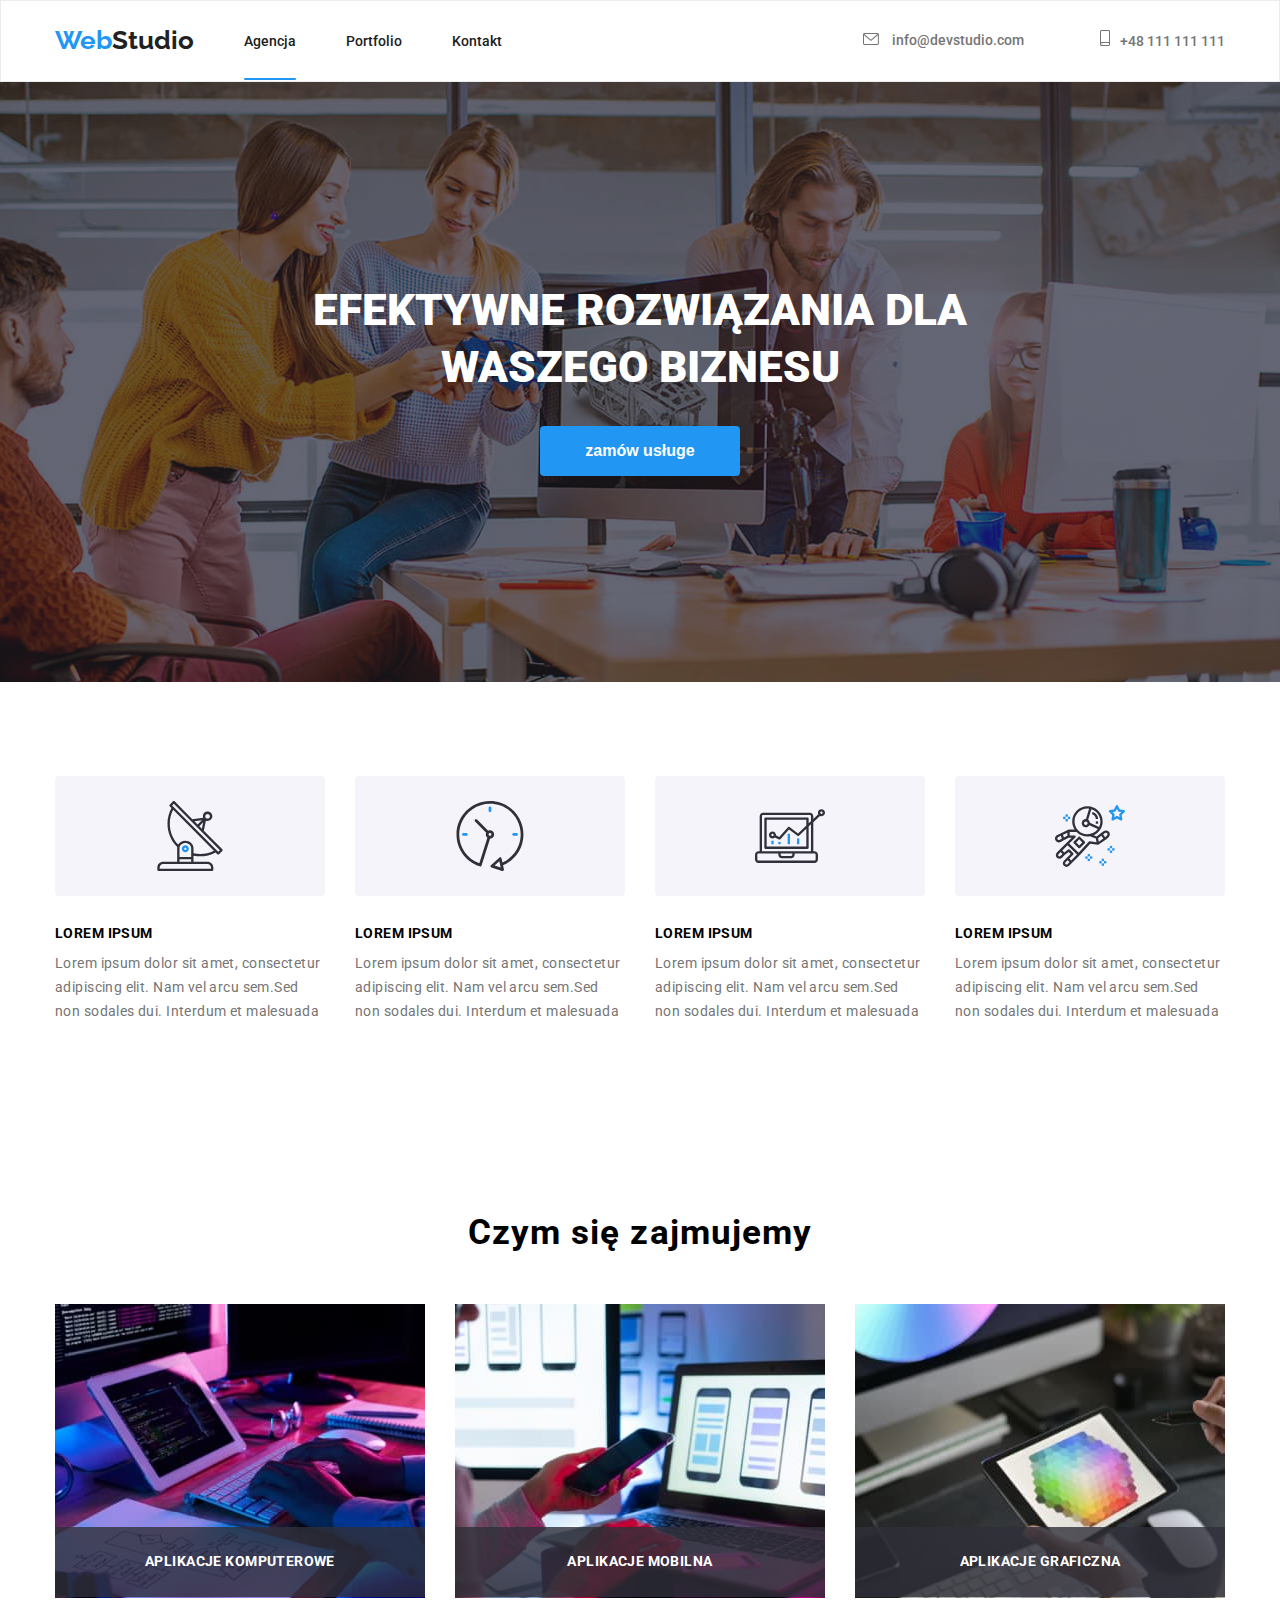
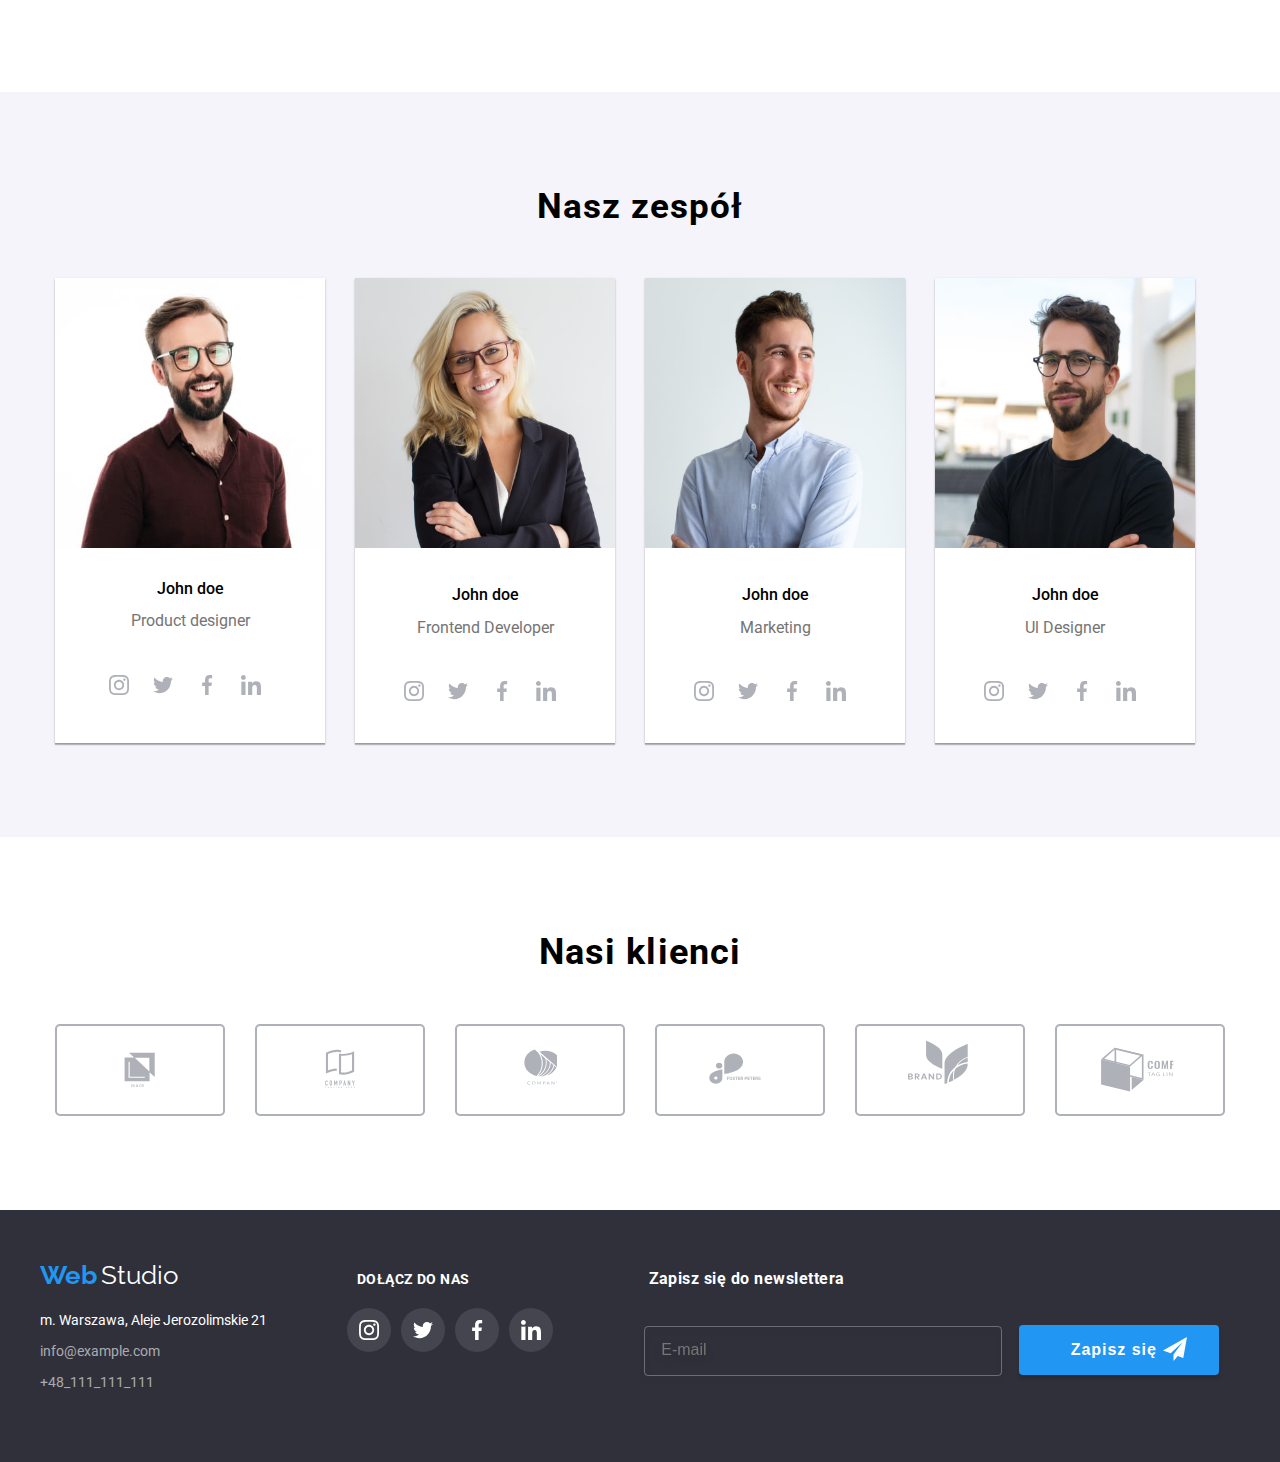
==== index.html @ 1786dcf6 "Add files via upload" ====
<!DOCTYPE html>
<html lang="pl">
  <head>
    <meta charset="UTF-8" />
    <meta http-equiv="X-UA-Compatible" content="IE=edge" />
    <meta name="viewport" content="width=device-width, initial-scale=1.0" />
    <title><goit-markup-hw-07></title>
    <link href="./css/main.min.css" rel="stylesheet" />
    <link rel="preconnect" href="https://fonts.googleapis.com" />
    <link rel="preconnect" href="https://fonts.gstatic.com" crossorigin />
    <link
      href="https://fonts.googleapis.com/css2?family=Raleway:wght@700&family=Roboto:wght@400;500;700;900&display=swap"
      rel="stylesheet"
    />
  </head>
  <body>
    <header class="header">
      <div class=" header__container header__menu">
        <a href="index.html"
          ><span class="header__titel header__higlight">Web</span
          ><span class="header__titel">Studio</span></a
        >

        <nav>
          <ul class="header__nav">
            <li class="header__list-item">
              <a href="#">
                <b class="header__text-nav header__active"> Agencja</b>
              </a>
            </li>
            <li class="header__list-item">
              <a href="portfolio.html"
                ><span>
                  <b class="header__text-nav">Portfolio</b>
                </span></a
              >
            </li>
            <li class="header__list-item">
              <a href="#">
                <b class="header__text-nav">Kontakt</b>
              </a>
            </li>
          </ul>
        </nav>
        <ul class="header__nav">
          <li class="header__nav-mobile header__titel-mobile">
            <a class="header__titel-mobile" href="malito:info@devstudio.com"></a>
              <svg class="header__item-evelope">
                <use href="./images/icon.svg#icon-koperta"></use></svg>
              info@devstudio.com
            </a>
          </li>
          <li class="header__nav-mobile">
            <a class="header__titel-mobile" href="TEL:+48 111-111-111"
              >  <svg class="header__item-smartphone">
                <use href="./images/icon.svg#icon-smartfon"></use>
              </svg>+48 111 111 111
            </a>
          </li>
        </ul>
      </div>
    </header>
    <main>
      <section class="PAGE PAGE__button PAGE__picture-H1">
        <h1>EFEKTYWNE ROZWIĄZANIA DLA WASZEGO BIZNESU</h1>
        <button class="PAGE__button-BTN PAGE__button-front" type="button" data-modal-open >
          zamów usługe </button>
      </section>
      <section class="items">
        <ul class="items__main ">
          <li class="items__item ">
            <div class="items__svg">
              <svg class="items__svg-icon">>
                <use href="./images/icon.svg#icon-antenna"></use>
              </svg>
            </div>
            <h2 class="items__title ">LOREM IPSUM</h2>
            <p class="items__title-text ">
              Lorem ipsum dolor sit amet, consectetur adipiscing elit. Nam vel
              arcu sem.Sed non sodales dui. Interdum et malesuada
            </p>
          </li>
          <li class="items__item">
            <div class="items__svg">
              <svg class="items__svg-icon">
                <use href="./images/icon.svg#icon-zegar"></use>
              </svg>
            </div>
            <h2 class="items__title">LOREM IPSUM</h2>
            <p class="items__title-text">
              Lorem ipsum dolor sit amet, consectetur adipiscing elit. Nam vel
              arcu sem.Sed non sodales dui. Interdum et malesuada
            </p>
          </li>
          <li class="items__item">
            <div class="items__svg">
              <svg class="items__svg-icon">
                <use href="./images/icon.svg#icon-Komputer"></use>
              </svg>
            </div>
            <h2 class="items__title">LOREM IPSUM</h2>
            <p class="items__title-text">
              Lorem ipsum dolor sit amet, consectetur adipiscing elit. Nam vel
              arcu sem.Sed non sodales dui. Interdum et malesuada
            </p>
          </li>
          <li class="items__item">
            <div class="items__svg">
              <svg class="items__svg-icon">
                <use href="./images/icon.svg#icon-astronauta"></use>
              </svg>
            </div>
            <h2 class="items__title">LOREM IPSUM</h2>
            <p class="items__title-text">
              Lorem ipsum dolor sit amet, consectetur adipiscing elit. Nam vel
              arcu sem.Sed non sodales dui. Interdum et malesuada
            </p>
          </li>
        </ul>
      </section>
      <section>
        <div class="job">
          <h3 class="job__title">Czym się zajmujemy</h3>
          <ul class="job__list">
            <li class="job__list-item  job__foto-container">
              <img
                class="job__list-image"
                src="images/komputer.jpg"
                height="294"
                width="370"
                alt="komputer"/>
            
                <p class="job__foto-item">Aplikacje komputerowe</p>
              
            </li class="job__foto-container">
            <li class="job__list-item  job__foto-container">
              <img
                class="job__list-image "
                src="images/pilot.jpg"
                height="294"
                width="370"
                alt="fon"
                
              />
        
                <p class="job__foto-item">Aplikacje mobilna</p>
              
            </li class="job__foto-container">
            <li class="job__list-item  job__foto-container">
              <img
                class="job__list-image "
                src="images/tablet.jpg"
                height="294"
                width="370"
                alt="table"
              />
             
                <p class="job__foto-item">Aplikacje graficzna</p>
             
            </li class="job__foto-container">
          </ul>
        </div>
      </section>
      <section class="Team">
        <div class="Team__options">
          <h2 class="Team__Titel-head">Nasz zespół</h2>
          <ul class="Team__list">
            <li class="team__list-options ">
              <img
                class="team__imagen"
                src="images/jons.jpg"
                height="270"
                width="260"
                alt="programista1"
              />
              <h2 class="team__manager">John doe</h2>
              <p class="team__manager-item">Product designer</p>
              <ul class="team__icon-item-box ">
                <li>
                  <a class="team__social-icon" href="">
                    <svg class="team-icon-item">
                      <use href="./images/icon.svg#icon-instagram"></use>
                    </svg>
                  </a>
                </li>
                <li>
                  <a class="team__social-icon" href="">
                    <svg class="team-icon-item">
                      <use href="./images/icon.svg#icon-Tweeter"></use>
                    </svg>
                  </a>
                </li>
                <li>
                  <a class="team__social-icon" href="">
                    <svg class="team-icon-item">
                      <use href="./images/icon.svg#icon-Facebook"></use>
                    </svg>
                  </a>
                </li>
                <li>
                  <a class="team__social-icon" href="">
                    <svg class="team-icon-item">
                      <use href="./images/icon.svg#icon-linkin"></use>
                    </svg>
                  </a>
                </li>
              </ul>
            </li>
            <li class="team__list-options ">
              <img
                class="team-imagen"
                src="images/edit.jpg"
                height="270"
                width="260"
                alt="programistka2"
              />
              <h2 class="team__manager">John doe</h2>
              <p class="team__manager-item ">Frontend Developer</p>
              <ul class="team__icon-item-box ">
                <li>
                  <a class="team__social-icon" href="">
                    <svg class="team-icon-item">
                      <use href="./images/icon.svg#icon-instagram"></use>
                    </svg>
                  </a>
                </li>
                <li>
                  <a class="team__social-icon" href="">
                    <svg class="team-icon-item">
                      <use href="./images/icon.svg#icon-Tweeter"></use>
                    </svg>
                  </a>
                </li>
                <li>
                  <a class="team__social-icon" href="">
                    <svg class="team-icon-item">
                      <use href="./images/icon.svg#icon-Facebook"></use>
                    </svg>
                  </a>
                </li>
                <li>
                  <a class="team__social-icon" href="">
                    <svg class="team-icon-item">
                      <use href="./images/icon.svg#icon-linkin"></use>
                    </svg>
                  </a>
                </li>
              </ul>
            </li>
            <li class="team__list-options ">
              <img
                class="team-imagen"
                src="images/jack.jpg"
                height="270"
                width="260"
                alt="programista3"
              />
              <h2 class="team__manager">John doe</h2>
              <p class="team__manager-item ">Marketing</p>
              <ul class="team__icon-item-box ">
                <li>
                  <a class="team__social-icon" href="">
                    <svg class="team-icon-item">
                      <use href="./images/icon.svg#icon-instagram"></use>
                    </svg>
                  </a>
                </li>
                <li>
                  <a class="team__social-icon" href="">
                    <svg class="team-icon-item">
                      <use href="./images/icon.svg#icon-Tweeter"></use>
                    </svg>
                  </a>
                </li>
                <li>
                  <a class="team__social-icon" href="">
                    <svg class="team-icon-item">
                      <use href="./images/icon.svg#icon-Facebook"></use>
                    </svg>
                  </a>
                </li>
                <li>
                  <a class="team__social-icon" href="">
                    <svg class="team-icon-item">
                      <use href="./images/icon.svg#icon-linkin"></use>
                    </svg>
                  </a>
                </li>
              </ul>
            </li>
            <li class="team__list-options ">
              <img
                class="team-imagen"
                src="images/maik.jpg"
                height="270"
                width="260"
                alt="programista4"
              />
              <h2 class="team__manager">John doe</h2>
              <p class="team__manager-item ">Ul Designer</p>
              <ul class="team__icon-item-box">
                <li>
                  <a class="team__social-icon" href="">
                    <svg class="team-icon-item ">
                      <use href="./images/icon.svg#icon-instagram"></use>
                    </svg>
                  </a>
                </li>
                <li>
                  <a class="team__social-icon" href="">
                    <svg class="team-icon-item">
                      <use href="./images/icon.svg#icon-Tweeter"></use>
                    </svg>
                  </a>
                </li>
                <li>
                  <a class="team__social-icon" href="">
                    <svg class="team-icon-item">
                      <use href="./images/icon.svg#icon-Facebook"></use>
                    </svg>
                  </a>
                </li>
                <li>
                  <a class="team__social-icon" href="">
                    <svg class="team-icon-item">
                      <use href="./images/icon.svg#icon-linkin"></use>
                    </svg>
                  </a>
                </li>
              </ul>
            </li>
          </ul>
        </div>
      </section>
      <section class="section">
        <div class="container">
          <h2 class="clients">Nasi klienci</h2>
          <ul class="clients__list ">
            <li>
              <a class="clients__list-item " href="">
                <svg class="clients__list-item-icon--01 ">
                  <use href="./images/icon.svg#icon-logo-firmy-1"></use>
                </svg>
              </a>
            </li>
            <li>
              <a class="clients__list-item" href="">
                <svg class="clients__list-item-icon--c02 ">
                  <use href="./images/icon.svg#icon-Logo-firmy-2"></use>
                </svg>
              </a>
            </li>
            <li>
              <a class="clients__list-item" href="">
                <svg class="clients__list-item-icon--03 ">
                  <use href="./images/icon.svg#icon-Logo-firmy-3"></use>
                </svg>
              </a>
            </li>
            <li>
              <a class="clients__list-item" href="">
                <svg class="clients__list-item-icon--04 ">
                  <use href="./images/icon.svg#icon-Logo-firmy-4"></use>
                </svg>
              </a>
            </li>
            <li>
              <a class="clients__list-item" href="">
                <svg class="clients__list-item-icon--05 ">
                  <use href="./images/icon.svg#icon-logo-firma5"></use>
                </svg>
              </a>
            </li>
            <li>
              <a class="clients__list-item" href="">
                <svg class="clients__list-item-icon--C06 ">
                  <use href="./images/icon.svg#icon-Logo-firmy-6"></use>
                </svg>
              </a>
            </li>
          </ul>
        </div>
      </section>
    </main>
    <footer class=" footer__flex">
        <div class="container footer footer__flex">
          <div>
           <a class="footer__titel " href="/index.html">
            <span class="footer__titel-web">Web</span>
            <span class="footer__titel-studio">Studio</span></a>
            <address>
            <ul>
              <li class="footer__titel-Warszaw">
                m.&nbsp;Warszawa,&nbsp;Aleje&nbsp;Jerozolimskie&nbsp;21
              </li>
              <li class="footer__nav">
                <a class="contact" href="malito:info@example.com"
                  >info@example.com</a
                >
              </li>
              <li class="footer__nav">
                <a class="contact" href="TEL:+48_111_111_111">+48_111_111_111</a>
              </li>
            </ul>    
         
          </address>
         </div>
          <section class="footer__join ">
            <h3 class="footer__h3">Dołącz do nas</h3>
            <ul class="footer__social-list ">
              <li>
                <a class="footer__social-list-item " href="">
                  <svg  class="footer__social-list-item-icon">
                    <use href="./images/icon.svg#icon-instagram"></use></svg></a>
              </li>
              <li>
                <a class="footer__social-list-item" href="">
                  <svg  class="footer__social-list-item-icon">
                    <use href="./images/icon.svg#icon-Tweeter"></use></svg></a>
              </li>
              <li>
                <a class="footer__social-list-item" href="">
                  <svg class="footer__social-list-item-icon">
                    <use href="./images/icon.svg#icon-Facebook"></use></svg></a>
              </li>
              <li>
                <a class="footer__social-list-item" href="">
                  <svg class="footer__social-list-item-icon" >
                    <use href="./images/icon.svg#icon-linkin"></use></svg></a>
              </li>
            </ul>
          </section>
          
        <div class="footer__Titel-newsletter">
          <p class="footer__modal-item ">Zapisz się do newslettera</p>
          <div class="footer__form">
            <form
              name="newsletter"
              action="http://localhost:3000/posts"
              method="POST"
            >
              <label>
                <input type="email" name="email" placeholder="E-mail" />
              </label>

              <button type="submit">
                <span class="footter__signup">Zapisz się</span>
                <svg>
                  <use href="images/icon.svg#icon-icon-plane"></use>
                </svg>
              </button>
            </form>
          </div>
        </div>
      </div>
    </footer>
    <div class="Windows-modolus__backdrop Windows-modolus__is-hidden" data-modal>
      <div class="Windows-modolus__modulus">
        <button class="Windows-modolus__close-btn" data-modal-close>
<svg class="x"><use href="./images/icon.svg#icon-Wyjcie"></use></svg>
        </button>
        <form
        class="Windows-modolus__modal-form"
        name="signup-form"
        action="http://localhost:3000/posts"
        method="POST"autocomplete="on"
      >
        <h3 >Zostaw swoje dane w formularzu poniżej</h3>
        <label for="user_name"
          >Imię
          <svg class="Windows-modolus__icon-form--avatar Windows-modolus__icon-form">
            <use href="images/icon.svg#icon-Vector-2"></use>
          </svg>
          <input type="text" name="name" id="user_name" required />
        </label>
        <label for="user_phone"
          >Telefon
          <svg class="Windows-modolus__icon-form--phone Windows-modolus__icon-form">
            <use href="images/icon.svg#icon-Vector-3"></use>
          </svg>
          <input type="tel" name="phone" id="user_phone" required
        /></label>
        <label for="user_email"
          >E-mail
          <svg class="Windows-modolus__icon-form--envelope Windows-modolus__icon-form">
            <use href="images/icon.svg#icon-Vector-4"></use>
          </svg>
          
          <input type="email" name="email" id="user_email" required />
        </label>
        <label>
          Komentarz
          <textarea
            type="text"
            name="comment"
            placeholder="Wprowadź tekst"
          ></textarea>
        </label>

        <div class="Windows-modolus__checkbox-container">
          <input
            class="Windows-modolus__web-checkbox"
            type="checkbox"
           
          
          />
       
          <label for="consent" class="Windows-modolus__checkbox-label">
            Oświadczam, iż akceptuję
            <a class="Windows-modolus__checkbox-lab" href="#rules">Regulamin</a> i
            <a  class="Windows-modolus__checkbox-lab" href="#privacypolicy">Politykę Prywatności</a>.
          </label>
        </div>
        <button type="submit">Wyślij</button>
      </form>
      </div>
    </div>

    <script src="modal.js"></script>
  </body>
</html>
---- css/main.min.css ----
:root{--color: #ffffff;--color2: #2f303a;--color3: #f5f4fa;--color4: #2196f3;--icon: #afb1b8}*{margin:0px;padding:0px;line-height:1.4em;vertical-align:baseline;outline:0}*,*::before,*::after{box-sizing:border-box}a:hover,a:focus,a:active{color:#070707;color:#2196f3;cursor:pointer;text-decoration:none;transition:250ms;transition-timing-function:cubic-bezier(0.4, 0, 0.2, 1);fill:#2196f3}a{text-decoration:none;color:#212121;display:inline}.color{background-color:var(--color)}.color2{background-color:var(--color2);height:600px;width:100%}.color3{background-color:var(--color3)}.color4{background-color:var(--color2);height:252px;width:100%}.color5{background-color:#fff}body{font-family:"Roboto","Raleway",sans-serif}.container{margin:auto;padding-left:15px;padding-right:15px;max-width:1200px}.contact{margin-bottom:9px;font-size:14px;font-style:normal;font-weight:400;color:rgba(255,255,255,.6)}.section{padding-top:94px;padding-bottom:94px}.beckgrunt{max-width:1200px}.lorem-bot{padding-bottom:0}h1{max-width:696px;font-size:44px;font-weight:900;line-height:1.3;color:#fff;margin:0 auto 30px}li{list-style-type:none}.header__titel{margin:right 93px;font-family:Raleway;font-style:normal;font-weight:700;color:#212121;line-height:1.2;font-size:26px;text-transform:capitalize}.header__container{margin:auto;padding-left:15px;padding-right:15px;max-width:1200px}.header__item-evelope{fill:currentColor;margin-right:10px;width:16px;height:12px}.header__item-smartphone{width:10px;height:16px;margin-right:10px;margin-left:30px;fill:currentColor}.header__menu{height:80px;display:flex;flex-wrap:wrap;align-items:center;background-color:var(--color)}.header{border:1px solid #ececec}.header__nav{display:flex;flex-wrap:wrap;align-items:center;margin-left:auto}.header__list-item{margin-left:50px}.header__nav-mobile{margin-left:46px}.header__higlight{color:#2196f3}.header__text-nav{font-size:14px;font-style:normal;font-weight:500}.header__text-nav:hover{color:#2196f3;text-decoration:none}.header__titel-mobile{font-size:14px;font-style:normal;font-weight:500;color:#757575;transition:color 250ms cubic-bezier(0.4, 0, 0.2, 1)}.header__titel-mobile:hover{stroke:#2196f3;color:var(--color4);cursor:pointer;transition:250ms;transition-timing-function:cubic-bezier(0.4, 0, 0.2, 1)}.header__active::after{content:"";border-top:2px solid #2196f3;border-radius:2px;display:block;position:absolute;left:0%;width:100%;bottom:-33%;top:45px}.header__active{position:relative;top:0;left:0}.PAGE{padding-top:94px;padding-bottom:94px;background-color:var(--color2);height:600px;width:100%}.PAGE__button{text-align:center;padding:200px 0}.PAGE__picture-H1{max-width:1600px;padding:200px 0;background-image:linear-gradient(rgba(47, 48, 58, 0.4), rgba(47, 48, 58, 0.4)),url("../images/H1-IMAGE.svg");background-size:cover;background-position:center;background-repeat:no-repeat;margin:0 auto}.PAGE__button-BTN{background:#2196f3;border:0px;border-radius:4px}.PAGE__button-front{font-size:16px;font-style:normal;font-weight:700;color:#fff;width:200px;height:50px;left:700px;top:430px;transition-property:transform,color;transition-duration:250ms;transition-timing-function:cubic-bezier(0.4, 0.2, 1)}.PAGE__button-front:hover{color:#212121;transition:250ms;transition-timing-function:cubic-bezier(0.4, 0, 0.2, 1);fill:#212121;cursor:pointer}.items{padding-top:94px;padding-bottom:94px;margin:auto;padding-left:15px;padding-right:15px;max-width:1200px}.items__main{display:flex;flex-wrap:wrap;margin-left:-30px;margin-bottom:-30px}.items__item{margin-left:30px;margin-bottom:30px;max-width:270px}.items__title{font-size:14px;font-style:normal;font-weight:700;margin-bottom:10px;text-transform:uppercase;line-height:1.14em;letter-spacing:.03em}.items__title-text{font-size:14px;font-style:normal;font-weight:400;color:#757575;line-height:1.71em;letter-spacing:.03em}.items__svg{display:flex;justify-content:center;height:120px;padding:25px 0;border-radius:4px;margin-bottom:30px;background-color:#f5f4fa}.items__svg-icon{width:70px;height:70px}.job{padding-top:94px;padding-bottom:94px;margin:auto;padding-left:15px;padding-right:15px;max-width:1200px}.job__title{font-weight:700;font-size:35px;line-height:1.2em;letter-spacing:.03em;margin-bottom:50px;text-align:center}.job__list{display:flex;flex-wrap:wrap;margin-bottom:-30px;margin-left:-30px}.job__list-item{margin-bottom:30px;margin-left:30px}.job__foto-container{position:relative}.job__list-image{min-width:370px;display:block}.job__foto-item{width:370px;height:70px;background:rgba(47,48,58,.8);position:absolute;top:76%;font-weight:700;font-size:14px;line-height:1.14;justify-content:center;align-items:center;letter-spacing:.03em;text-transform:uppercase;color:#fff;display:flex}.Team{background-color:var(--color3)}.Team__options{margin:auto;padding-left:15px;padding-right:15px;max-width:1200px;padding-top:94px;padding-bottom:94px}.Team__Titel-head{font-weight:700;font-size:35px;line-height:1.2em;letter-spacing:.03em;margin-bottom:50px;text-align:center}.Team__list{display:flex;flex-wrap:wrap;margin-bottom:-30px;margin-left:-30px}.team__imagen{min-width:270px;display:block}.team__list-options{text-align:center;box-shadow:0px 1px 3px rgba(0,0,0,.12),0px 1px 1px rgba(0,0,0,.13),0px 2px 1px rgba(0,0,0,.2);margin-left:30px;margin-bottom:30px;background-color:#fff}.team__manager{font-size:16px;font-style:normal;font-weight:500;padding-top:30px;padding-bottom:10px}.team__manager-item{font-size:16px;font-style:normal;font-weight:400;padding-bottom:30px;color:#757575}.team__icon-item-box{list-style-type:none;display:flex;align-items:center;margin-left:-10px;justify-content:center;padding-bottom:30px}.team__social-icon{justify-content:center;display:flex;align-items:center;align-self:center;width:44px;height:44px;margin-left:10px;border-radius:50%;background-color:#fff;color:#afb1b8;margin:auto;transition:color 250ms cubic-bezier(0.4, 0, 0.2, 1),background-color 250ms cubic-bezier(0.4, 0, 0.2, 1)}.team__social-icon:hover,.team__social-icon:focus{background-color:#2196f3;color:#fff;transition:250ms;transition-timing-function:cubic-bezier(0.4, 0, 0.2, 1)}.team-icon-item{width:20px;height:20px;fill:currentcolor;transition:transform,fill 250ms cubic-bezier(0.4, 0, 0.2, 1),background-color 250ms cubic-bezier(0.4, 0, 0.2, 1)}.team-icon-item:focus,.team-icon-item:hover{fill:#fff;background-color:#2196f3}.clients{font-weight:700;font-size:36px;line-height:1.2em;letter-spacing:.03em;margin-bottom:50px;text-align:center}.clients__list{list-style-type:none;display:flex;flex-wrap:wrap;margin-left:-30px;margin-bottom:-30px}.clients__list-item{display:flex;justify-content:center;height:92px;width:170px;border:2px solid #afb1b8;border-radius:5px;margin-left:30px;margin-bottom:30px;cursor:pointer;fill:#afb1b8;transition:fill 250ms cubic-bezier(0.4, 0, 0.2, 1),border 250ms cubic-bezier(0.4, 0, 0.2, 1)}.clients__list-item-icon{display:flex;align-self:center}.clients__list-item--c01{width:41px;height:48px}.clients__list-item--c02{width:40px;height:53px}.clients__list-item--c03{width:45px;height:42px}.clients__list-item--c04{width:85px;height:42px}.clients__list-item--c05{width:63px;height:47px}.clients__list-item--c06{width:94px;height:45px}.clients__list-item:hover,.clients__list-item:focus{border:2px solid #2196f3;color:#2196f3;transition:250ms;transition-timing-function:cubic-bezier(0.4, 0, 0.2, 1);fill:#2196f3}.footer{padding:50px 0;width:1600px}.footer__flex{display:flex;height:253px;background-color:var(--color2);height:252px;width:100%}.footer__titel{font-size:16px;font-style:normal;font-weight:400;padding-bottom:30px;color:#757575}.footer__titel-web{margin:right 93px;font-size:26px;font-family:"Raleway";font-style:normal;font-weight:700;color:#2196f3;line-height:1.2}.footer__titel-studio{margin:right 93px;display:inline-block;font-family:Raleway;font-style:normal;font-weight:700px;color:#fff;line-height:1.2;font-size:26px;margin-bottom:20px;line-height:1.19em}.footer__titel-Warszaw{font-size:14px;font-style:normal;font-weight:400;color:#fff;margin-bottom:9px}.footer__nav:last-child{margin-bottom:0;margin-top:9px}.footer__join{display:flex;flex-direction:column;padding-top:12px}.footer__social-list-item{display:flex;justify-content:center;align-items:center;align-self:center;width:44px;height:44px;margin-left:10px;border-radius:50%;background-color:rgba(255,255,255,.1);transition:background-color 250ms cubic-bezier(0.4, 0, 0.2, 1)}.footer__social-list-item:hover,.footer__social-list-item:focus{background-color:#2196f3;color:#fff;transition:250ms;transition-timing-function:cubic-bezier(0.4, 0, 0.2, 1)}.footer__social-list-item-icon{width:20px;height:20px;fill:#fff}.footer__Titel-newsletter{display:flex;flex-wrap:wrap;align-items:baseline;justify-content:space-evenly;margin-left:70px}.footer__modal-item{color:#fff;font-weight:700;line-height:1.15;text-align:center;letter-spacing:.03em;margin-top:10px;margin-right:370px}.footer__form input{border:1px solid rgba(255,255,255,.3);filter:drop-shadow(0px 4px 4px rgba(0, 0, 0, 0.15));border-radius:4px;width:358px;height:50px;background-color:rgba(0,0,0,0);color:#f0efef;padding:16px}.footer__form input::-moz-placeholder{font-size:16px;line-height:1.25}.footer__form input:-ms-input-placeholder{font-size:16px;line-height:1.25}.footer__form input::placeholder{font-size:16px;line-height:1.25}.footer__form{font-size:16px;line-height:1.25;letter-spacing:.03em;color:rgba(255,255,255,.6);align-items:center}.footer__form button{width:200px;height:50px;box-shadow:0px 4px 4px rgba(0,0,0,.15);border-radius:4px;align-items:center;border:none;background-color:var(--color4);position:relative;margin-left:12px}.footer__form button svg{fill:#fff;width:24px;height:24px;right:32px;top:12px;position:absolute}.footer__form button:hover{cursor:pointer}.footer__social-list{display:flex;align-items:center;margin-top:20px;padding-left:70px}.footer__h3{font-style:normal;font-weight:700;text-transform:uppercase;font-size:14px;line-height:1.14em;letter-spacing:.03em;display:block;color:#fff;margin-left:90px}.footter__signup{font-weight:700;font-size:16px;line-height:1.87;text-align:center;letter-spacing:.06em;color:#fff;padding-right:20px;margin-left:10px}.Windows-modolus__is-hidden{opacity:0;visibility:hidden;pointer-events:none}.Windows-modolus__backdrop{position:fixed;top:0;left:0;width:100vw;height:100vh;background:rgba(0,0,0,.2);transition:250ms cubic-bezier(0.4, 0, 0.2, 1);transition-property:visibility,opacity}.Windows-modolus__modulus{position:absolute;left:50%;top:50%;transform:translate(-50%, -50%) scale(1.25);background-color:#fff;width:528px;height:581px;box-shadow:0px 1px 3px rgba(0,0,0,.12),0px 1px 1px rgba(0,0,0,.14),0px 2px 1px rgba(0,0,0,.2);border-radius:4px;transition:250ms cubic-bezier(0.4, 0, 0.2, 1);transition-property:transform}.Windows-modolus__close-btn,.x{width:30px;height:30px}.Windows-modolus__close-btn{position:absolute;background-color:#fff;cursor:pointer;top:8px;right:8px;border:1px solid rgba(197,58,58,.1);border-radius:50%}.Windows-modolus__modal-form{display:flex;flex-direction:column}.Windows-modolus__modal-form label{font-size:12px;line-height:1.16;letter-spacing:.01em;color:var(--color2);padding-left:40px;margin-bottom:4px;margin-top:10px}.Windows-modolus__modal-form textarea::-moz-placeholder{color:rgba(117,117,117,.5);font-size:12px;line-height:1.16}.Windows-modolus__modal-form textarea:-ms-input-placeholder{color:rgba(117,117,117,.5);font-size:12px;line-height:1.16}.Windows-modolus__modal-form textarea::placeholder{color:rgba(117,117,117,.5);font-size:12px;line-height:1.16}.Windows-modolus__modal-form input{border:1px solid rgba(33,33,33,.2);border-radius:4px;width:448px;height:40px;padding-left:42px}.Windows-modolus__modal-form textarea{height:120px;width:448px;padding:12px 16px}.Windows-modolus__modal-form input,.Windows-modolus__modal-form textarea{color:var(--color2);font-family:"Roboto";font-style:normal;font-weight:400;font-size:15px}.Windows-modolus__modal-form button{width:200px;height:50px;background:var(--color4);box-shadow:0px 4px 4px rgba(0,0,0,.15);border-radius:4px;font-weight:700;font-size:16px;line-height:1.87;text-align:center;letter-spacing:.06em;color:#fff;margin:auto;margin-top:30px;border:none}.Windows-modolus__modal-form button:hover{cursor:pointer}.Windows-modolus__modal-form label:focus-within svg{fill:var(--color4)}.Windows-modolus__modal-form>h3{text-align:center;color:var(--color2);font-weight:700;line-height:1.15;letter-spacing:.03em;margin-top:40px;margin-bottom:30px}.Windows-modolus__modal-form textarea{resize:none;border:1px solid rgba(33,33,33,.2);border-radius:4px}.Windows-modolus__modal-form input:hover,.Windows-modolus__modal-form textarea:hover{border:1px solid var(--color4)}.Windows-modolus__icon--form{width:12px;height:12px;fill:#000}.Windows-modolus__icon-form--avatar{width:12px;height:12px;top:130px;position:relative;transform:translateY(-101px);right:10px}.Windows-modolus__icon-form--phone{height:13px;width:13px;top:200px;position:relative;transform:translateY(-170px);right:28px}.Windows-modolus__icon-form--envelope{width:15px;height:12px;top:268px;position:relative;transform:translateY(-240px);right:22px}.Windows-modolus__checkbox-container a{color:var(--color4)}.Windows-modolus__checkbox-label::before{content:" ";display:inline-block;width:16px;height:16px;margin-left:20px;margin-right:10px;border:1px solid rgba(33,33,33,.2);border-radius:3px}.Windows-modolus__web-checkbox:checked+.Windows-modolus__checkbox-label::before{background-color:var(--color4);background-image:url("data:image/svg+xml;charset=utf8,%3Csvg width='13' height='10' viewBox='0 0 13 10' fill='none' xmlns='http://www.w3.org/2000/svg'%3E%3Cpath d='M1.95703 4.75166L1.88825 4.68604L1.81923 4.75141L0.93123 5.59258L0.854858 5.66492L0.930974 5.73753L4.42671 9.07236L4.49574 9.1382L4.56476 9.07236L12.069 1.91352L12.1449 1.84116L12.069 1.76881L11.1873 0.927644L11.1183 0.861826L11.0493 0.927611L4.49577 7.17353L1.95703 4.75166Z' fill='white' stroke='white' stroke-width='0.2'/%3E%3C/svg%3E");background-repeat:no-repeat;background-position:center center}.Windows-modolus__web-checkbox{align-self:center;opacity:0;position:absolute}.Windows-modolus__checkbox-lab{text-decoration:underline}textarea:focus-visible,input:focus-visible{outline:none;border:1px solid var(--color4)}.portfollion-btn__container{margin:auto;padding-left:15px;padding-right:15px;max-width:1200px;padding-top:94px;padding-bottom:94px}.portfollion-btn__filter-list{display:flex;justify-content:center;flex-wrap:wrap;margin-left:-8px;margin-bottom:-8px;padding-bottom:50px}.portfollion-btn__frame-button2{background:#f5f4fa;margin-left:8px;transition:color 250ms cubic-bezier(0.4, 0, 0.2, 1),background-color 250ms cubic-bezier(0.4, 0, 0.2, 1),box-shadow 250ms cubic-bezier(0.4, 0, 0.2, 1)}.portfollion-btn__button-front2{font-style:normal;font-weight:700;color:#212121;border:0px;padding:6px 22px;border-radius:4px;line-height:1.625em;letter-spacing:.03em;transition:color 250ms cubic-bezier(0.4, 0, 0.2, 1),background-color 250ms cubic-bezier(0.4, 0, 0.2, 1),box-shadow 250ms cubic-bezier(0.4, 0, 0.2, 1)}.portfollion-btn__button-front2:hover{color:#fff;box-shadow:0px 3px 3px rgba(0,0,0,.1),3px 4px 2px rgba(0,0,0,.08),0px 3px 3px rgba(0,0,0,.12)}.portfollion-btn__frame-button2:hover{background:#2196f3;box-shadow:0px 4px 4px rgba(143,11,11,.15);border-radius:4px;border:opx;cursor:pointer;transition:250ms;transition-timing-function:cubic-bezier(0.4, 0, 0.2, 1)}.portfollio-tiles{display:flex;flex-wrap:wrap;margin-left:-15px;margin-right:-15px}.portfollio-tiles__imag{width:370px;margin:0 15px 30px 15px;cursor:pointer;transition:transform,box-shadow 250ms cubic-bezier(0.4, 0, 0.2, 1)}.portfollio-tiles__imag:hover{box-shadow:0px 3px 4px rgba(0,0,0,.1),0px 3px 2px rgba(0,0,0,.08),0px 2px 2px rgba(0,0,0,.12);transition:250ms;transition-timing-function:cubic-bezier(0.4, 0, 0.2, 1)}.portfollio-tiles__product{display:flex;justify-content:space-between;border:1px solid #fff;margin:15px;padding:0px;margin-bottom:30px;cursor:pointer}.portfollio-tiles__imag:nth-last-child(-n+3){width:370px;margin:0 15px 30px 15px}.portfollio__project{position:relative;width:370px;height:404px;margin:0px;overflow:hidden;align-items:center}.portfollio__project:hover .portfollio__overlay{transform:translateY(0);transition-duration:250ms;transition-timing-function:cubic-bezier(0.4, 0, 0.2, 1)}.portfollio__overlay{position:absolute;top:0;left:0;width:100%;height:100%;transform:translateY(100%);background-color:rgba(33,150,243,.9);transition-duration:250ms;transition:backgrund-color,fill,cubic-bezier(0.4, 0, 0.2, 1)}.portfollio__image{font-weight:700;padding:20px 24px 4px 24px}.portfollio__image-text{width:322px;height:30px;font-size:14px;line-height:24px;letter-spacing:.03em;font-weight:400;margin-bottom:20x;padding:4px 24px 20px 24px;color:#757575}.portfollio__name-product{z-index:1001;position:absolute;background-color:#fff;bottom:0;left:0;width:100%;padding-bottom:20px;padding-left:24px;padding-top:20px;transition-duration:250ms;transition-timing-function:cubic-bezier(0.4, 0, 0.2, 1);transition-property:backgrund-color}.portfollio__description-text{font-size:18px;line-height:28px;letter-spacing:.03em;color:#fff;padding-left:24px;padding-right:24px;margin:0px;padding-top:49px}.portfollio__foto{display:block}/*# sourceMappingURL=main.min.css.map */
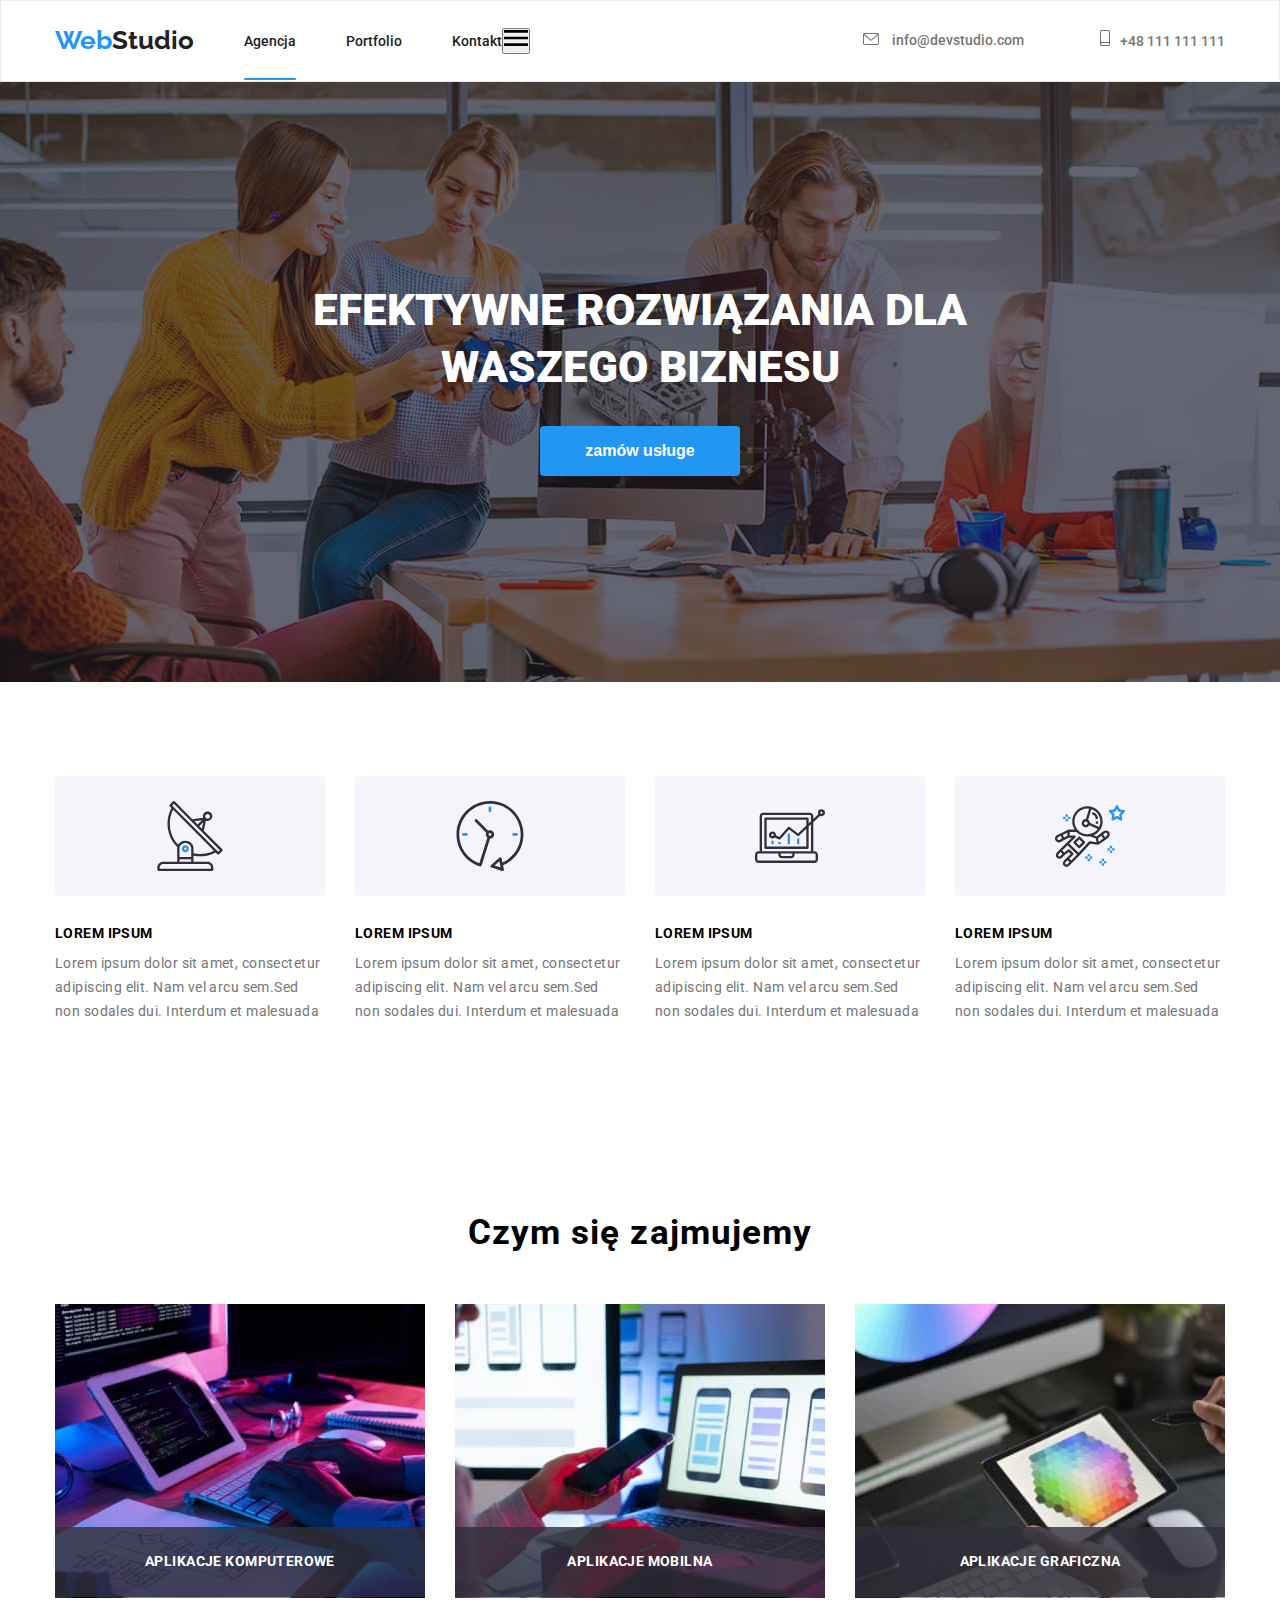
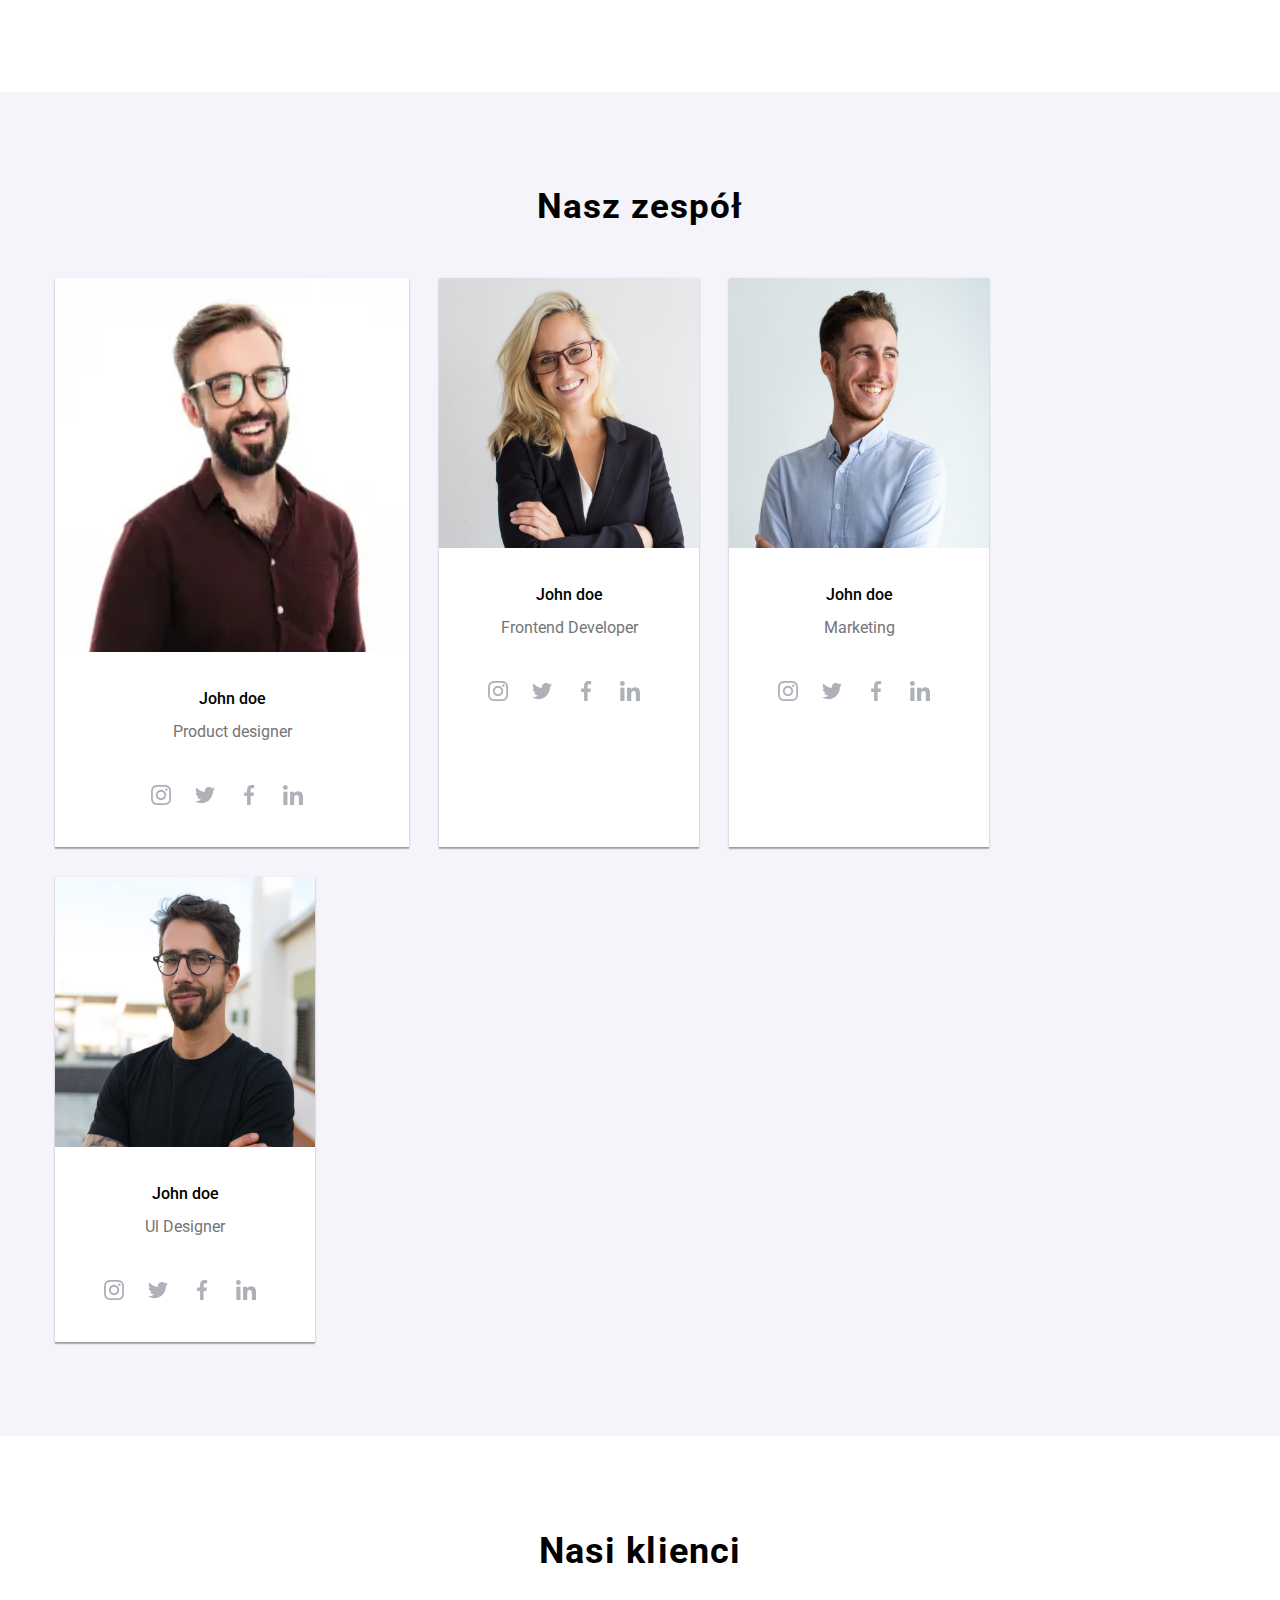
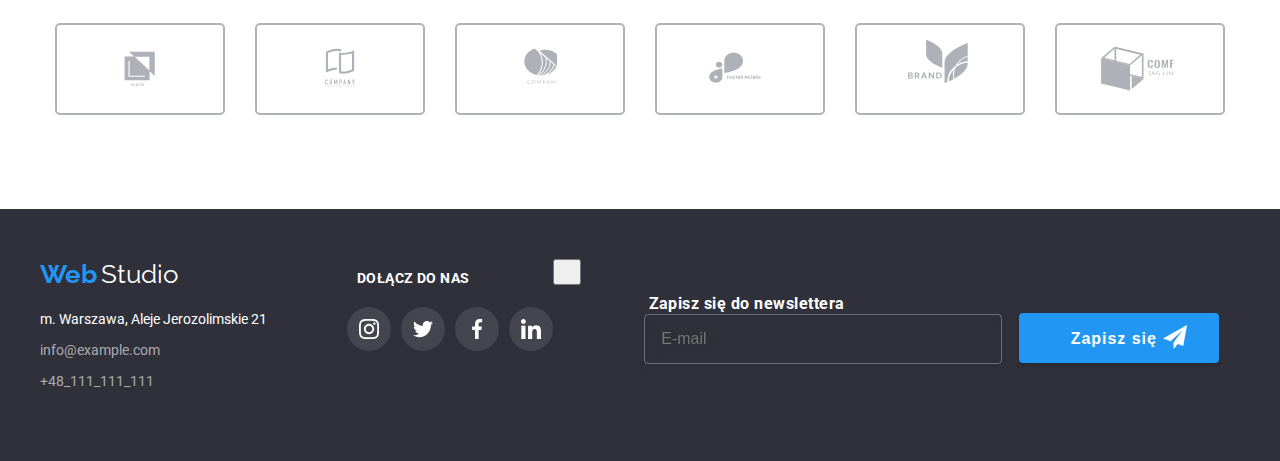
==== commit 9e24d749: "seba" ====
--- a/index.html
+++ b/index.html
@@ -4,7 +4,7 @@
     <meta charset="UTF-8" />
     <meta http-equiv="X-UA-Compatible" content="IE=edge" />
     <meta name="viewport" content="width=device-width, initial-scale=1.0" />
-    <title><goit-markup-hw-07></title>
+    <title><goit-markup-hw-08></title>
     <link href="./css/main.min.css" rel="stylesheet" />
     <link rel="preconnect" href="https://fonts.googleapis.com" />
     <link rel="preconnect" href="https://fonts.gstatic.com" crossorigin />
@@ -25,7 +25,7 @@
           <ul class="header__nav">
             <li class="header__list-item">
               <a href="#">
-                <b class="header__text-nav header__active"> Agencja</b>
+                <b class="header__text-nav header__active">  Agencja</b>
               </a>
             </li>
             <li class="header__list-item">
@@ -42,6 +42,19 @@
             </li>
           </ul>
         </nav>
+
+        <div class="container-mob">
+          <button
+            class="menu-toggle js-open-menu"
+            aria-expanded="false"
+            aria-controls="mobile-menu"
+          >
+            <svg width="24" height="16" aria-label="mobile menu">
+              <use class="icon__menu" href="./images/icon.svg#icon-menu"></use>
+            </svg>
+
+          </button>
+        </div>
         <ul class="header__nav">
           <li class="header__nav-mobile header__titel-mobile">
             <a class="header__titel-mobile" href="malito:info@devstudio.com"></a>
@@ -161,18 +174,31 @@
           </ul>
         </div>
       </section>
-      <section class="Team">
-        <div class="Team__options">
+      <section class="Team ">
+        <div class="Team__options ">
           <h2 class="Team__Titel-head">Nasz zespół</h2>
           <ul class="Team__list">
             <li class="team__list-options ">
-              <img
-                class="team__imagen"
-                src="images/jons.jpg"
-                height="270"
-                width="260"
-                alt="programista1"
-              />
+              <picture>
+                <source
+                  srcset="./images/foto-product-designer/product-designer-mobile.webp 1x,./images/foto-product-designer/product-designer-mobile@2x.webp 2x"
+                  media="(max-width: 767px)" type="image/webp" />
+                <source
+                  srcset="./images/foto-product-designer/product-designer-mobile.jpg 1x,./images/foto-product-designer/product-designer-mobile@2x.jpg 2x"
+                  media="(max-width: 767px)" type="image/jpg">
+                <source srcset="./images/foto-product-designer/product-designer-tablet.webp 1x,
+                    ./images/foto-product-designer/product-designer-tablet@2x.webp 2x"
+                  media="(min-width: 768px) and (max-width: 1199px)" type="image/webp" />
+                <source
+                  srcset="./images/foto-product-designer/product-designer-tablet.jpg 1x,./images/foto-product-designer/product-designer-tablet@2x.jpg 2x"
+                  media="(min-width: 768px) and (max-width: 1199px)" type="image/jpg">
+                <source srcset="./images/foto-product-designer/product-designer-laptop.webp 1x"
+                  media="(min-width: 1200px)" type="image/webp" />
+                <source srcset="./images/foto-product-designer/product-designer-laptop.jpg 1x" media="(min-width: 1200px)"
+                  type="image/jpg">
+                <img class="section3-card__photo" src="./images/foto-product-designer/product-designer-tablet.jpg"
+                  alt="Nasz zespół" width="354" height="374" />
+              </picture>
               <h2 class="team__manager">John doe</h2>
               <p class="team__manager-item">Product designer</p>
               <ul class="team__icon-item-box ">
@@ -430,7 +456,17 @@
               </li>
             </ul>
           </section>
-          
+            <div class="menu-container js-menu-container" id="mobile-menu">
+      <button class="menu-toggle js-close-menu">
+        <svg
+          class="list__button-icon"
+          width="24"
+          height="16"
+          aria-label="переключатель мобільного меню"
+        >
+          <use href="./images/icons.svg#close"></use>
+        </svg>
+      </button>
         <div class="footer__Titel-newsletter">
           <p class="footer__modal-item ">Zapisz się do newslettera</p>
           <div class="footer__form">
@@ -515,7 +551,7 @@
       </form>
       </div>
     </div>
-
+    <script defer src="js/mobile-menu.js"></script>
     <script src="modal.js"></script>
   </body>
 </html>
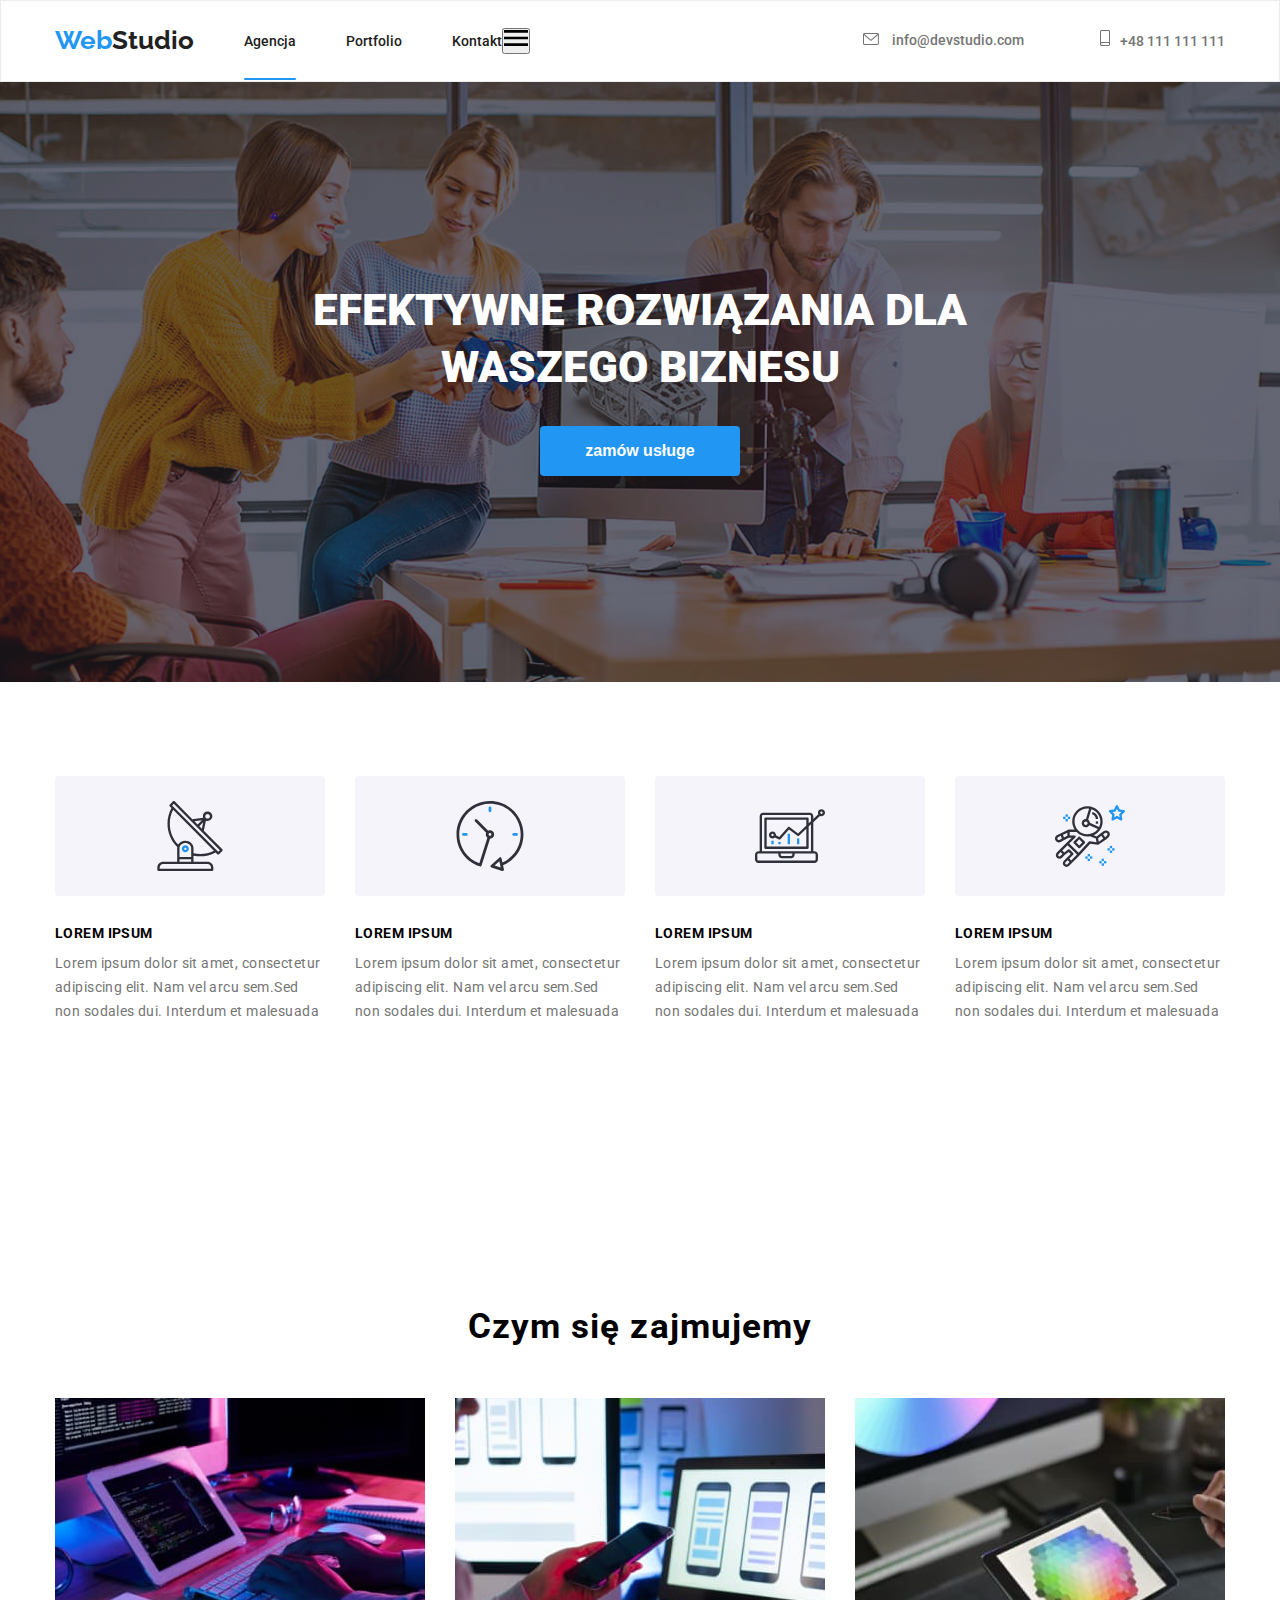
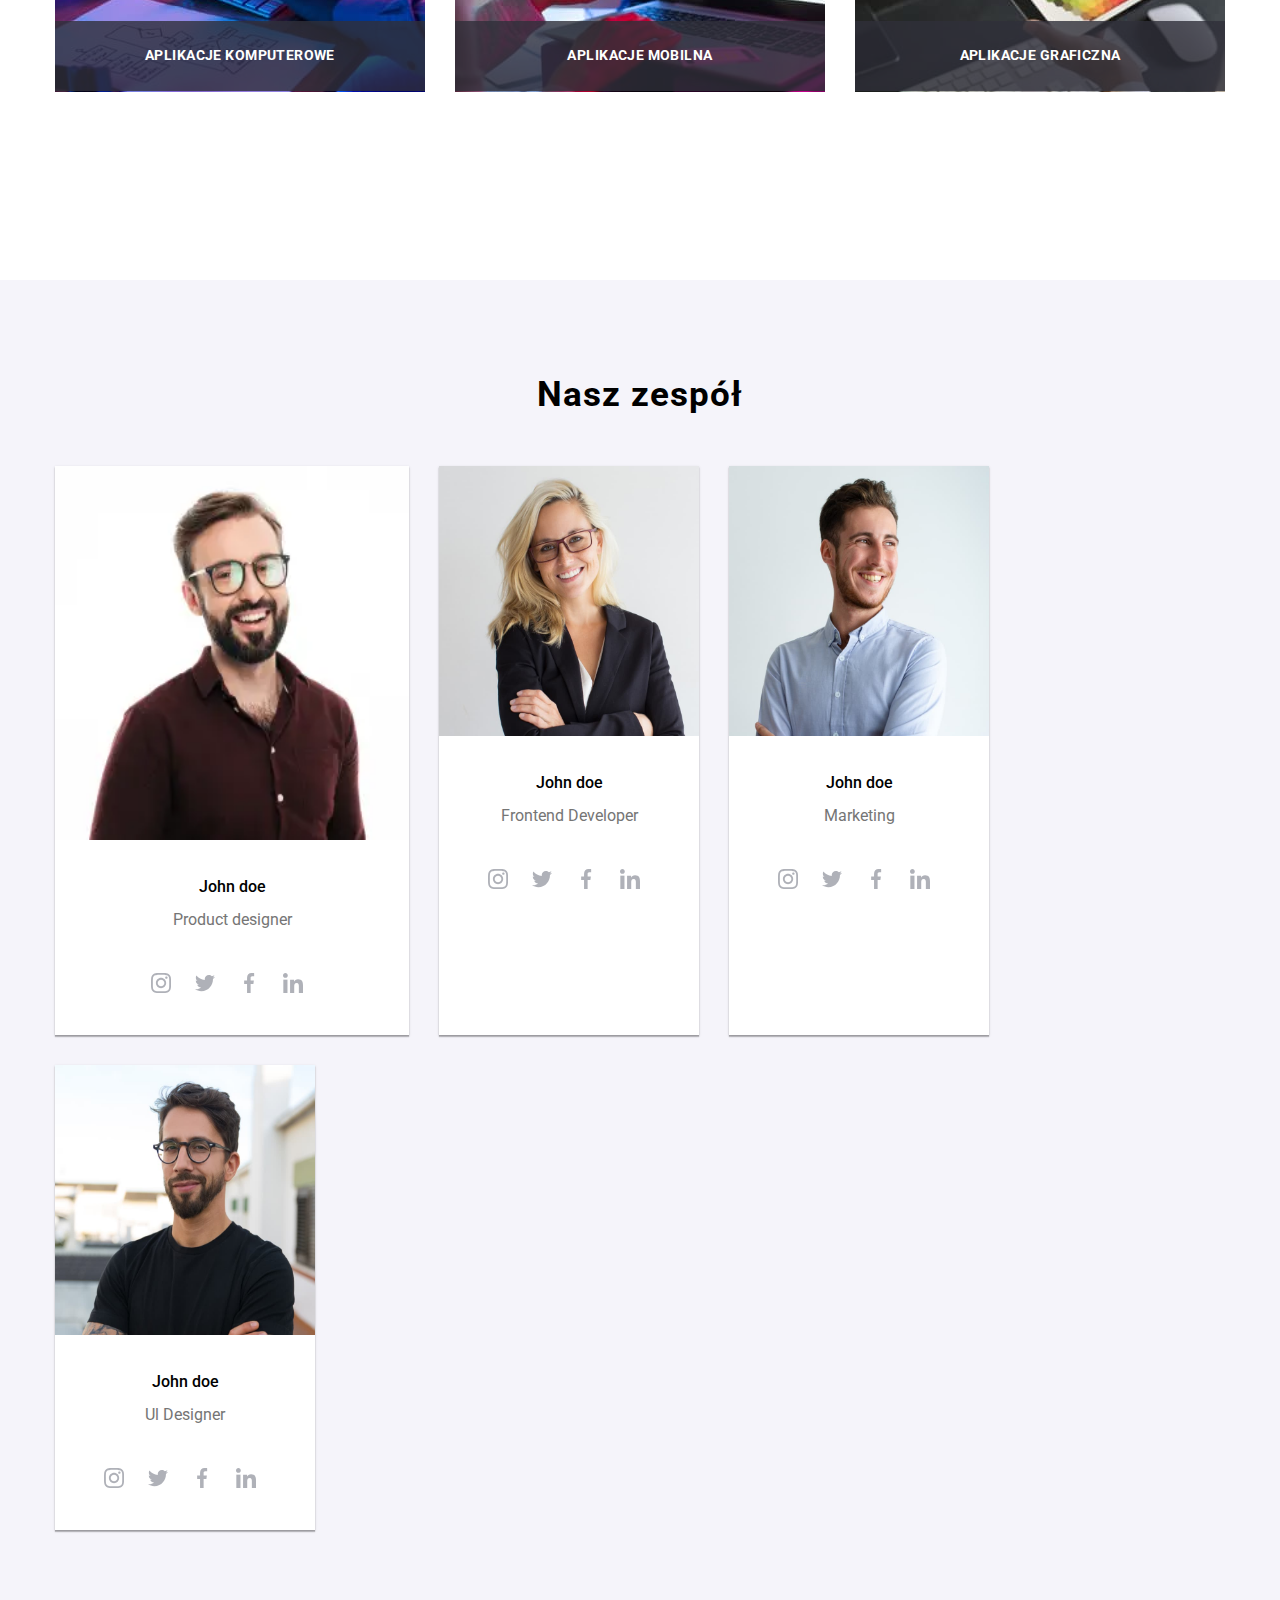
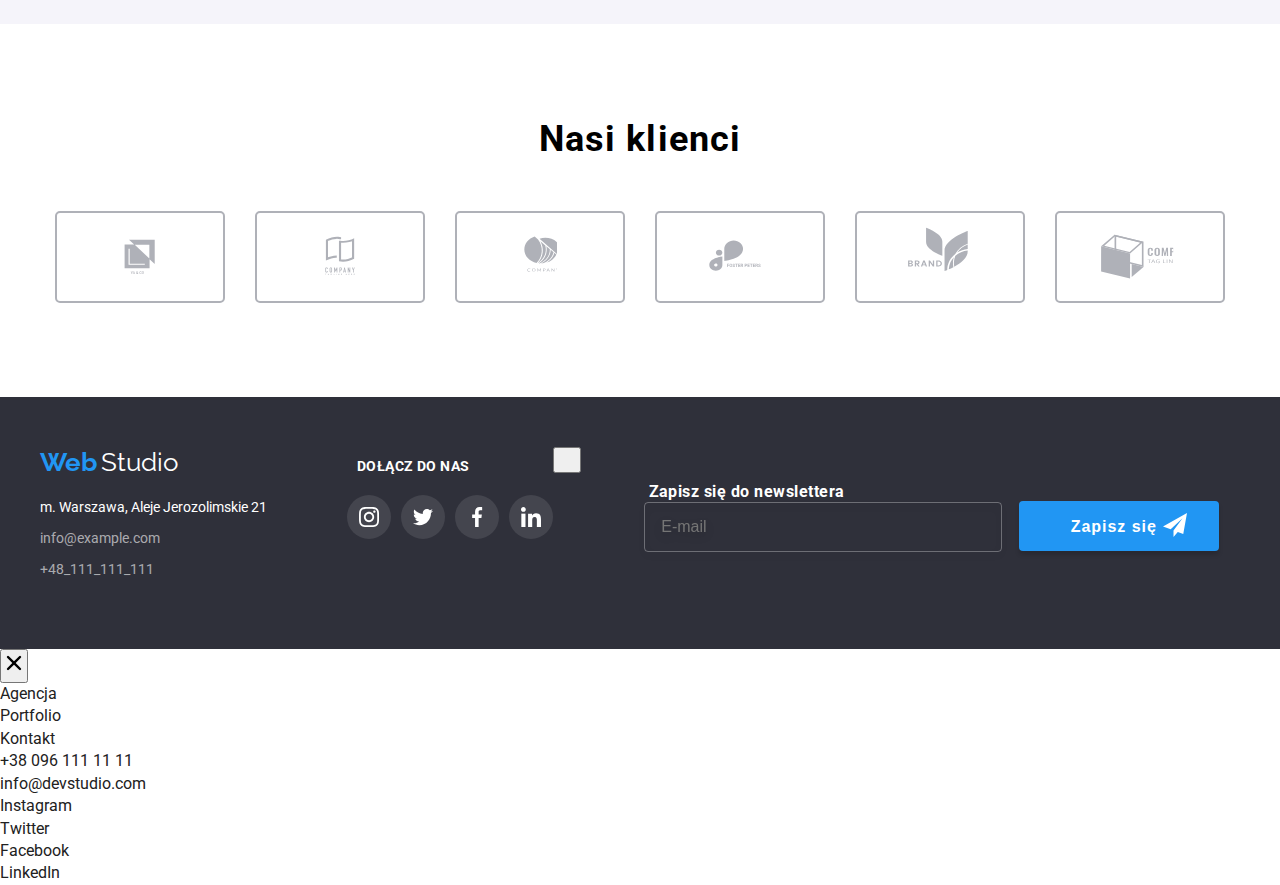
==== commit b17dc459: "seba" ====
--- a/index.html
+++ b/index.html
@@ -23,7 +23,7 @@
 
         <nav>
           <ul class="header__nav">
-            <li class="header__list-item">
+            <li class="header__list-item item">
               <a href="#">
                 <b class="header__text-nav header__active">  Agencja</b>
               </a>
@@ -42,7 +42,7 @@
             </li>
           </ul>
         </nav>
-
+<!-- burger start -->
         <div class="container-mob">
           <button
             class="menu-toggle js-open-menu"
@@ -52,19 +52,19 @@
             <svg width="24" height="16" aria-label="mobile menu">
               <use class="icon__menu" href="./images/icon.svg#icon-menu"></use>
             </svg>
-
           </button>
         </div>
+          <!-- burger end -->
         <ul class="header__nav">
-          <li class="header__nav-mobile header__titel-mobile">
+          <li class="header__nav-mobile header__titel-mobile item ">
             <a class="header__titel-mobile" href="malito:info@devstudio.com"></a>
               <svg class="header__item-evelope">
                 <use href="./images/icon.svg#icon-koperta"></use></svg>
               info@devstudio.com
             </a>
           </li>
-          <li class="header__nav-mobile">
-            <a class="header__titel-mobile" href="TEL:+48 111-111-111"
+          <li class="header__nav-mobile item">
+            <a class="header__titel-mobile item " href="TEL:+48 111-111-111"
               >  <svg class="header__item-smartphone">
                 <use href="./images/icon.svg#icon-smartfon"></use>
               </svg>+48 111 111 111
@@ -72,13 +72,17 @@
           </li>
         </ul>
       </div>
+
     </header>
     <main>
       <section class="PAGE PAGE__button PAGE__picture-H1">
+        <div class="container">
         <h1>EFEKTYWNE ROZWIĄZANIA DLA WASZEGO BIZNESU</h1>
         <button class="PAGE__button-BTN PAGE__button-front" type="button" data-modal-open >
           zamów usługe </button>
-      </section>
+        </div>
+        </section>
+
       <section class="items">
         <ul class="items__main ">
           <li class="items__item ">
@@ -131,7 +135,7 @@
           </li>
         </ul>
       </section>
-      <section>
+      <section class="section">
         <div class="job">
           <h3 class="job__title">Czym się zajmujemy</h3>
           <ul class="job__list">
@@ -551,6 +555,65 @@
       </form>
       </div>
     </div>
+
+
+   <div class="menu-container js-menu-container" id="mobile-menu">
+      <button class="menu-toggle js-close-menu">
+        <svg
+          fill="currentColor"
+          viewBox="0 0 20 20"
+          xmlns="http://www.w3.org/2000/svg"
+          width="24"
+          height="24"
+        >
+          <path
+            fill-rule="evenodd"
+            d="M4.293 4.293a1 1 0 011.414 0L10 8.586l4.293-4.293a1 1 0 111.414 1.414L11.414 10l4.293 4.293a1 1 0 01-1.414 1.414L10 11.414l-4.293 4.293a1 1 0 01-1.414-1.414L8.586 10 4.293 5.707a1 1 0 010-1.414z"
+            clip-rule="evenodd"
+          ></path>
+        </svg>
+      </button>
+      <nav>
+        <ul class="nav-list">
+          <li class="nav-item">
+            <a href="./index.html" class="nav-item__item">Agencja</a>
+          </li>
+          <li class="nav-item">
+            <a href="./portfolio.html" class="nav-item__item-blue">Portfolio</a>
+          </li>
+          <li class="nav-item">
+            <a href="" class="nav-item__item">Kontakt</a>
+          </li>
+        </ul>
+      </nav>
+      <ul class="number-info">
+        <li class="list-number">
+          <a href="tel:+38 096 111 11 11" class="list-number-number">
+            +38 096 111 11 11
+          </a>
+        </li>
+        <li class="list-number">
+          <a href="info@devstudio.com" class="list-number-mail">
+            info@devstudio.com
+          </a>
+        </li>
+      </ul>
+      <ul class="mob-soc">
+        <li class="mob-soc__item">
+          <a href="" class="mob-soc__item-link">Instagram</a>
+        </li>
+        <li class="mob-soc__item">
+          <a href="" class="mob-soc__item-link">Twitter</a>
+        </li>
+        <li class="mob-soc__item">
+          <a href="" class="mob-soc__item-link">Facebook</a>
+        </li>
+        <li class="mob-soc__item">
+          <a href="" class="mob-soc__item-link">LinkedIn</a>
+        </li>
+      </ul>
+    </div>
+    <!--  -->
     <script defer src="js/mobile-menu.js"></script>
     <script src="modal.js"></script>
   </body>
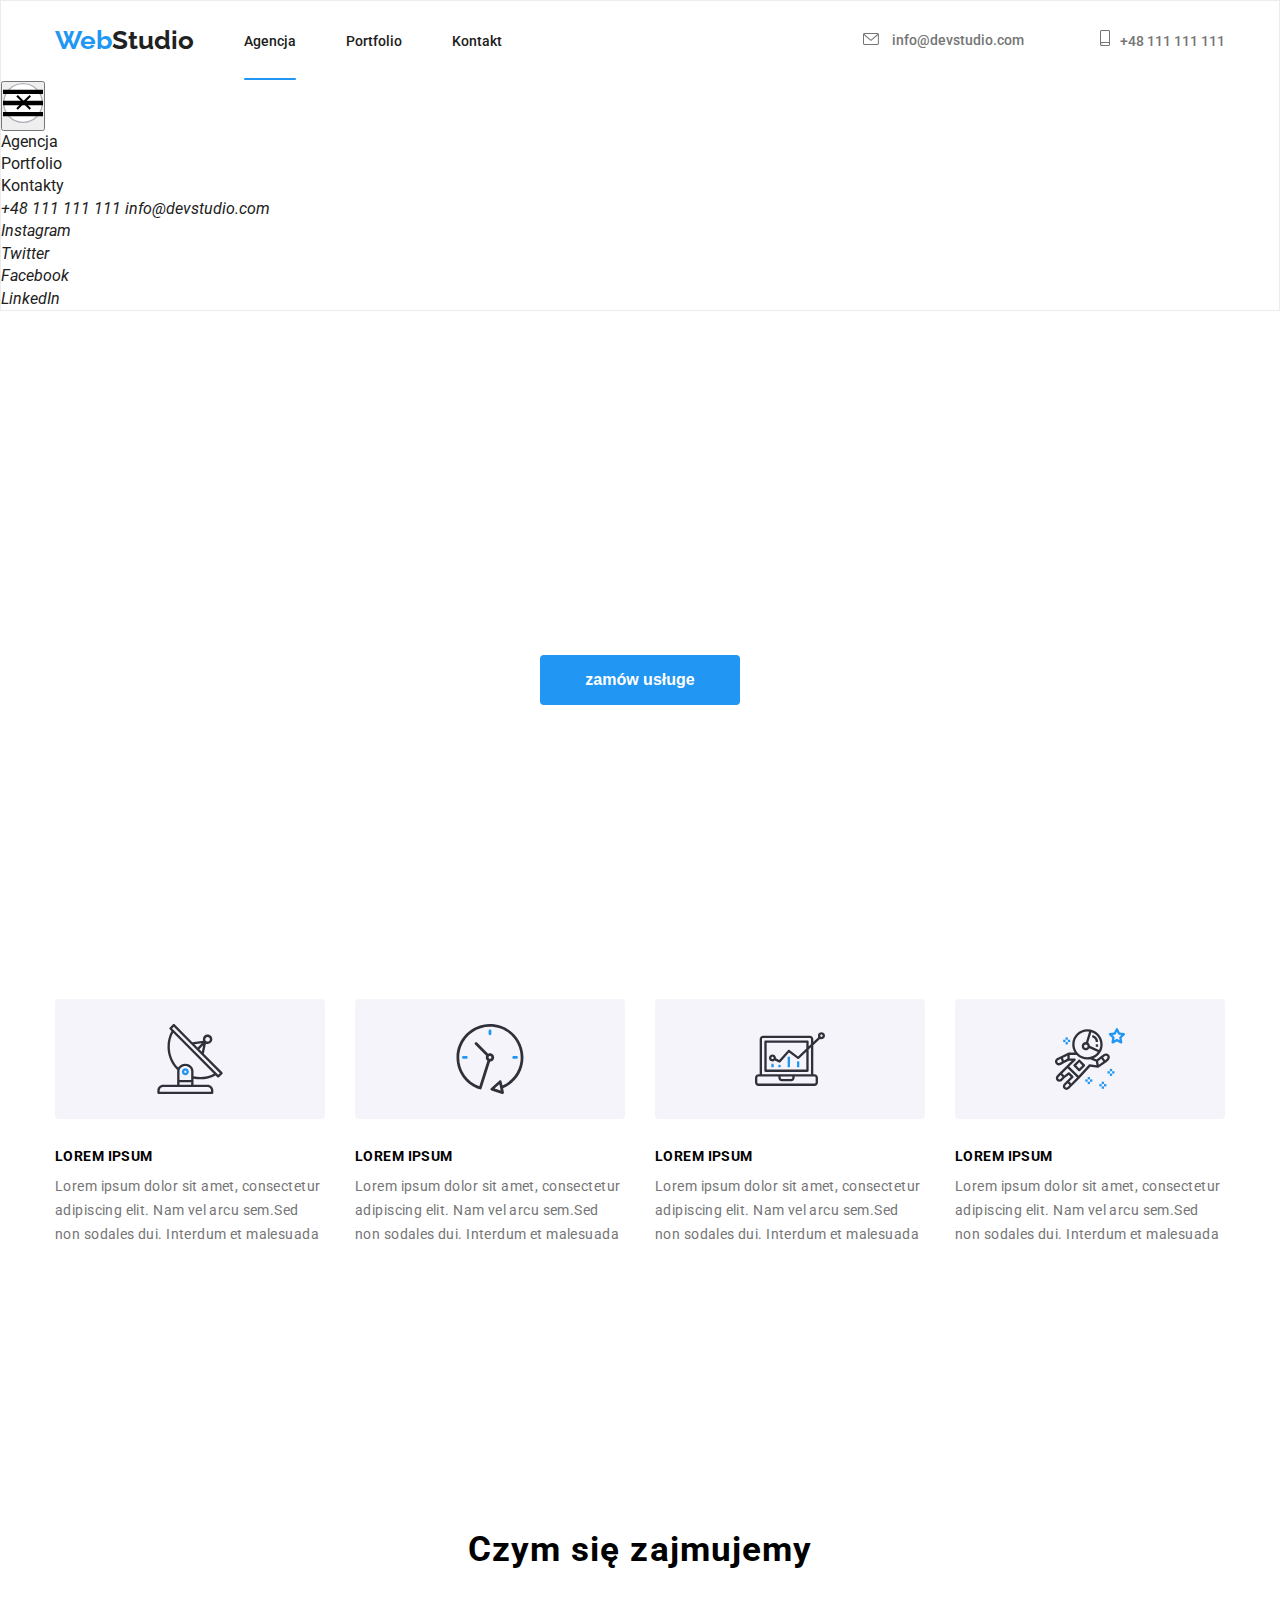
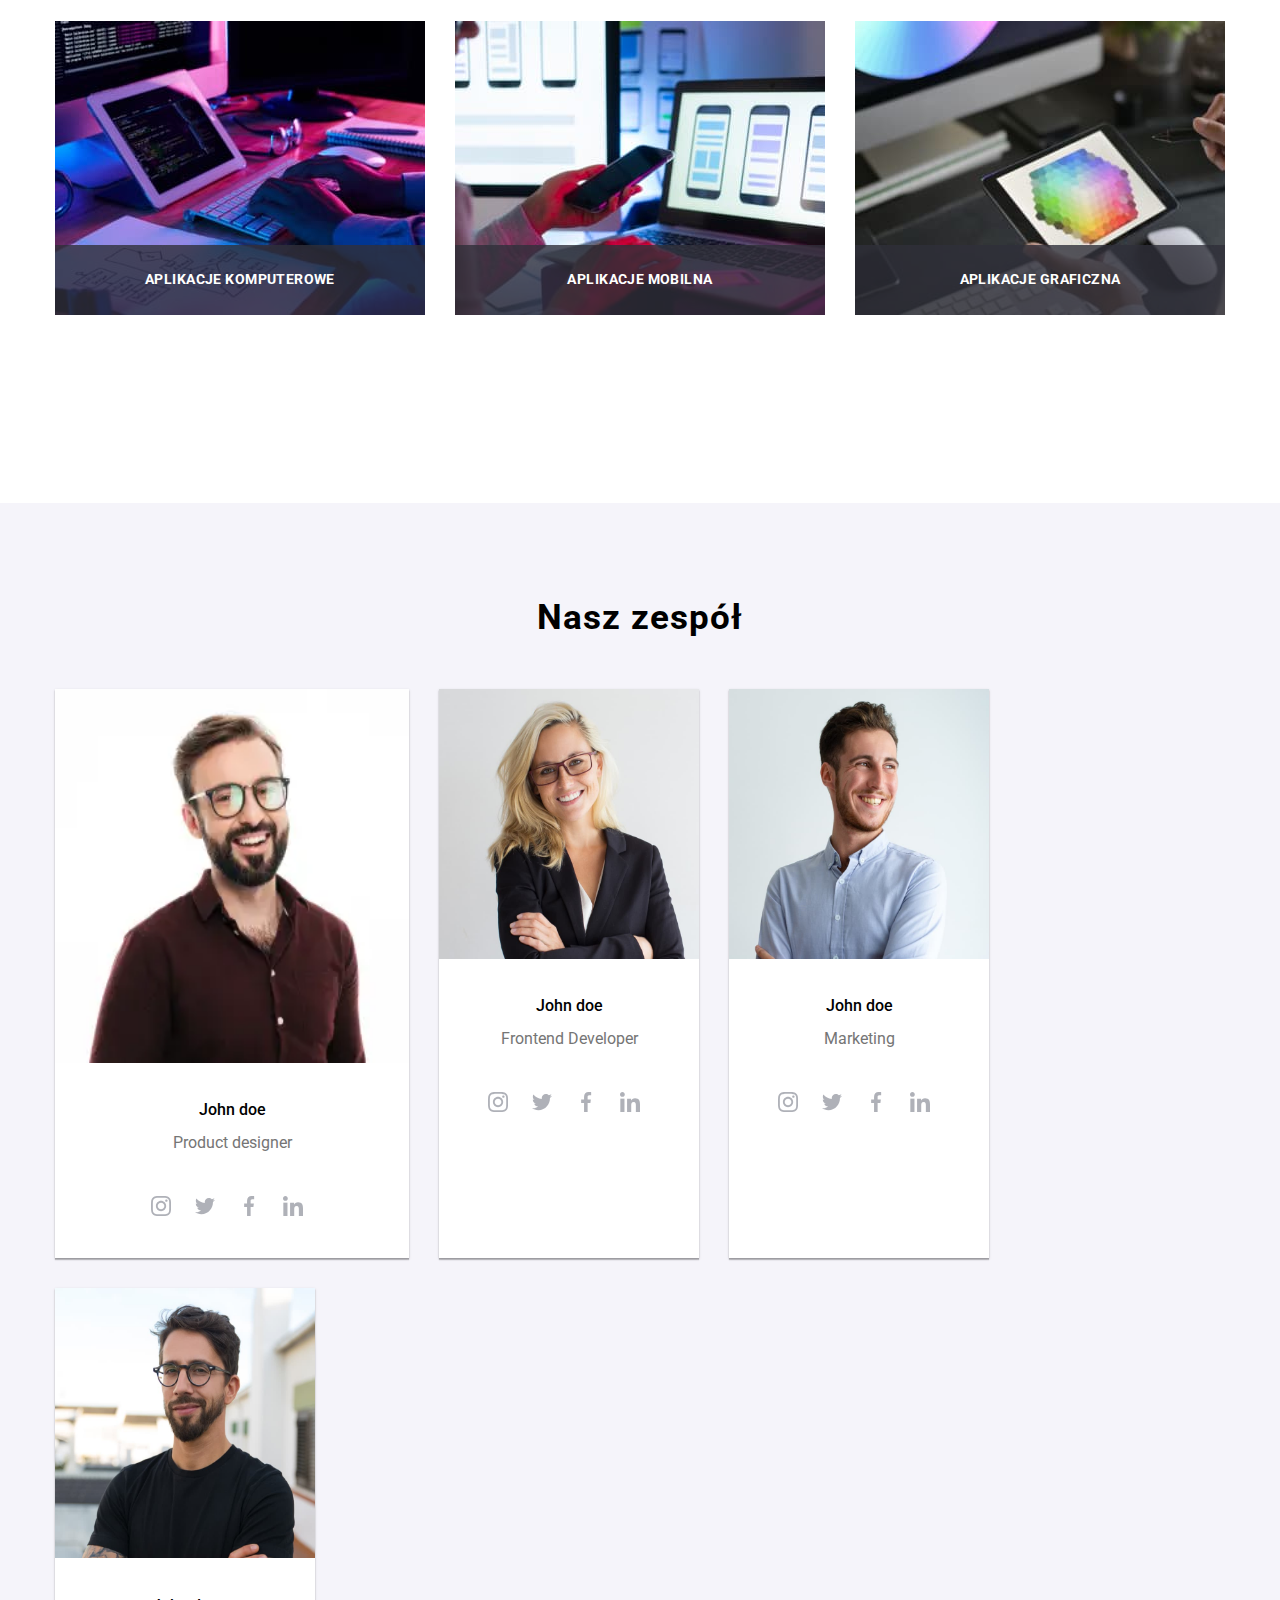
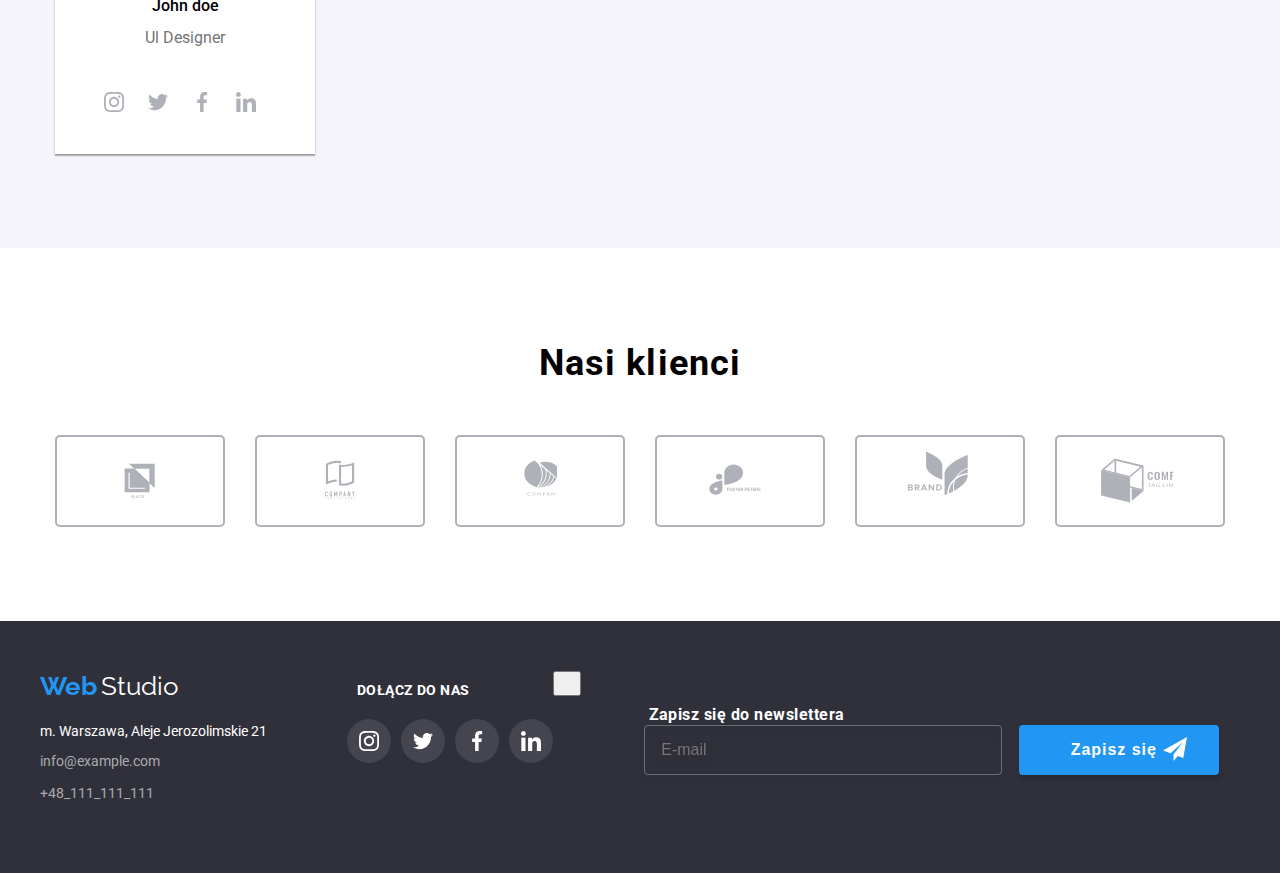
==== commit a2146c44: "seba" ====
--- a/index.html
+++ b/index.html
@@ -23,7 +23,7 @@
 
         <nav>
           <ul class="header__nav">
-            <li class="header__list-item item">
+            <li class="header__list-item ">
               <a href="#">
                 <b class="header__text-nav header__active">  Agencja</b>
               </a>
@@ -42,29 +42,17 @@
             </li>
           </ul>
         </nav>
-<!-- burger start -->
-        <div class="container-mob">
-          <button
-            class="menu-toggle js-open-menu"
-            aria-expanded="false"
-            aria-controls="mobile-menu"
-          >
-            <svg width="24" height="16" aria-label="mobile menu">
-              <use class="icon__menu" href="./images/icon.svg#icon-menu"></use>
-            </svg>
-          </button>
-        </div>
-          <!-- burger end -->
+
         <ul class="header__nav">
-          <li class="header__nav-mobile header__titel-mobile item ">
+          <li class="header__nav-mobile header__titel-mobile  ">
             <a class="header__titel-mobile" href="malito:info@devstudio.com"></a>
               <svg class="header__item-evelope">
                 <use href="./images/icon.svg#icon-koperta"></use></svg>
               info@devstudio.com
             </a>
           </li>
-          <li class="header__nav-mobile item">
-            <a class="header__titel-mobile item " href="TEL:+48 111-111-111"
+          <li class="header__nav-mobile ">
+            <a class="header__titel-mobile " href="TEL:+48 111-111-111"
               >  <svg class="header__item-smartphone">
                 <use href="./images/icon.svg#icon-smartfon"></use>
               </svg>+48 111 111 111
@@ -72,15 +60,56 @@
           </li>
         </ul>
       </div>
-
+      <button type="button" aria-controls="nav-cont" class="btn-menu" aria-expanded="false" data-menu-button>
+      <svg class="btn-menu__icon" width="40" height="40" aria-label="Przełącznik menu">
+        <use class="btn-menu__cross" href="./images/icon.svg#icon-Wyjcie"></use>
+        <use class="btn-menu__burger" href="/images/icon.svg#icon-menu"></use>
+      </svg>
+    </button>
+  </div>
+  <div class="header-menu" id="nav-cont" data-menu>
+    <nav class="navigation-menu">
+      <ul class="list-menu">
+        <li class="list-menu__item">
+          <a href="./index.html" class="list-menu__link">Agencja</a>
+        </li>
+        <li class="list-menu__item">
+          <a href="./portfolio.html" class="list-menu__link">Portfolio</a>
+        </li>
+        <li class="list-menu__item">
+          <a href="/contacts.html" class="list-menu__link">Kontakty</a>
+        </li>
+      </ul>
+    </nav>
+    <address class="contacts-menu">
+      <a href="tel:+48111111111" class="contacts-menu__link tel__contacts-menu">
+        <span>+48 111 111 111</span></a>
+      <a href="mailto:info@devstudio.com" class="contacts-menu__link mail__contacts-menu">
+        <span>info@devstudio.com</span></a>
+      <ul class="social-menu">
+        <li class="social-menu__item">
+          <a class="social-menu__link" href="#">Instagram</a>
+        </li>
+        <li class="social-menu__item">
+          <a class="social-menu__link" href="#">Twitter</a>
+        </li>
+        <li class="social-menu__item">
+          <a class="social-menu__link" href="#">Facebook</a>
+        </li>
+        <li class="social-menu__item">
+          <a class="social-menu__link" href="#">LinkedIn</a>
+        </li>
+      </ul>
+    </address>
+  </div>
     </header>
     <main>
-      <section class="PAGE PAGE__button PAGE__picture-H1">
-        <div class="container">
-        <h1>EFEKTYWNE ROZWIĄZANIA DLA WASZEGO BIZNESU</h1>
+      <section class=" PAGE__button main-description">
+        
+        <h1 class="main-title">EFEKTYWNE ROZWIĄZANIA DLA WASZEGO BIZNESU</h1>
         <button class="PAGE__button-BTN PAGE__button-front" type="button" data-modal-open >
           zamów usługe </button>
-        </div>
+       
         </section>
 
       <section class="items">
@@ -466,9 +495,9 @@
           class="list__button-icon"
           width="24"
           height="16"
-          aria-label="переключатель мобільного меню"
+          aria-label=""
         >
-          <use href="./images/icons.svg#close"></use>
+          <use href="./images/icon.svg#close"></use>
         </svg>
       </button>
         <div class="footer__Titel-newsletter">
@@ -557,64 +586,8 @@
     </div>
 
 
-   <div class="menu-container js-menu-container" id="mobile-menu">
-      <button class="menu-toggle js-close-menu">
-        <svg
-          fill="currentColor"
-          viewBox="0 0 20 20"
-          xmlns="http://www.w3.org/2000/svg"
-          width="24"
-          height="24"
-        >
-          <path
-            fill-rule="evenodd"
-            d="M4.293 4.293a1 1 0 011.414 0L10 8.586l4.293-4.293a1 1 0 111.414 1.414L11.414 10l4.293 4.293a1 1 0 01-1.414 1.414L10 11.414l-4.293 4.293a1 1 0 01-1.414-1.414L8.586 10 4.293 5.707a1 1 0 010-1.414z"
-            clip-rule="evenodd"
-          ></path>
-        </svg>
-      </button>
-      <nav>
-        <ul class="nav-list">
-          <li class="nav-item">
-            <a href="./index.html" class="nav-item__item">Agencja</a>
-          </li>
-          <li class="nav-item">
-            <a href="./portfolio.html" class="nav-item__item-blue">Portfolio</a>
-          </li>
-          <li class="nav-item">
-            <a href="" class="nav-item__item">Kontakt</a>
-          </li>
-        </ul>
-      </nav>
-      <ul class="number-info">
-        <li class="list-number">
-          <a href="tel:+38 096 111 11 11" class="list-number-number">
-            +38 096 111 11 11
-          </a>
-        </li>
-        <li class="list-number">
-          <a href="info@devstudio.com" class="list-number-mail">
-            info@devstudio.com
-          </a>
-        </li>
-      </ul>
-      <ul class="mob-soc">
-        <li class="mob-soc__item">
-          <a href="" class="mob-soc__item-link">Instagram</a>
-        </li>
-        <li class="mob-soc__item">
-          <a href="" class="mob-soc__item-link">Twitter</a>
-        </li>
-        <li class="mob-soc__item">
-          <a href="" class="mob-soc__item-link">Facebook</a>
-        </li>
-        <li class="mob-soc__item">
-          <a href="" class="mob-soc__item-link">LinkedIn</a>
-        </li>
-      </ul>
-    </div>
-    <!--  -->
-    <script defer src="js/mobile-menu.js"></script>
+ 
+  
     <script src="modal.js"></script>
   </body>
 </html>
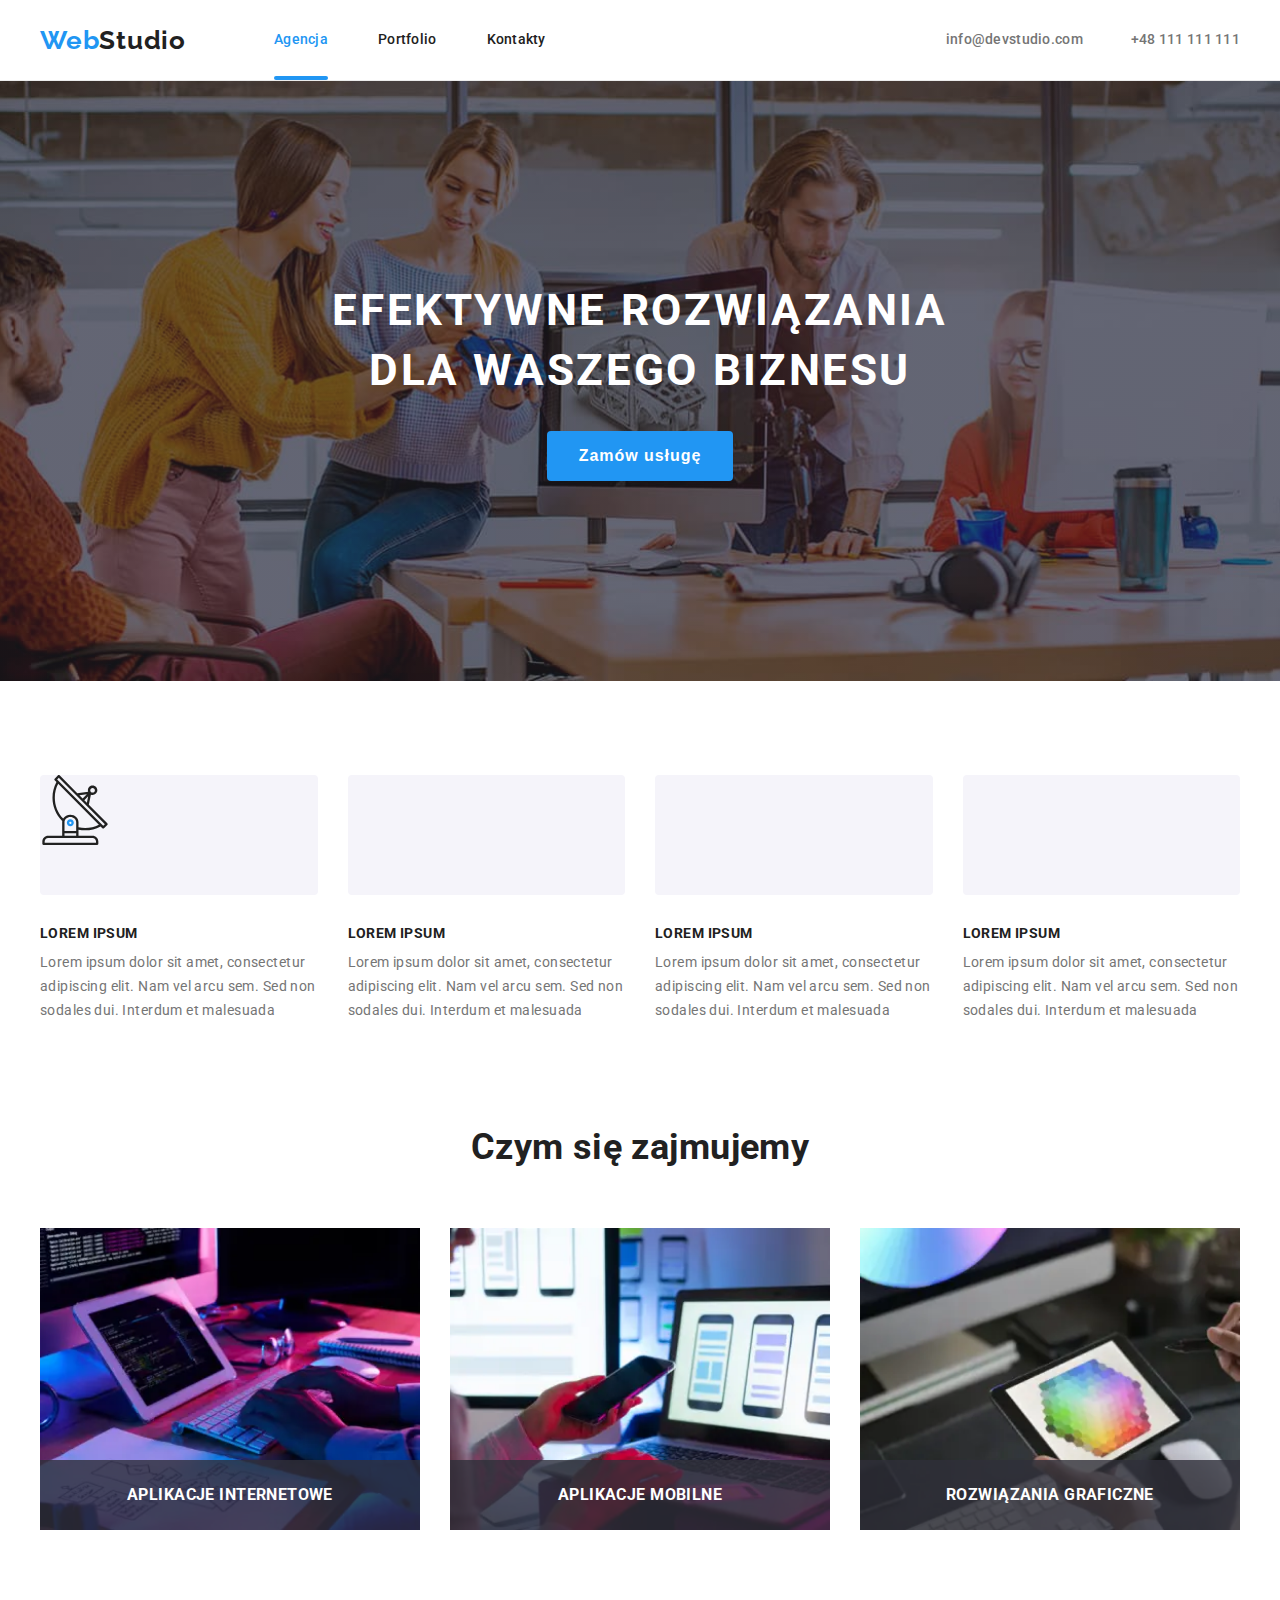
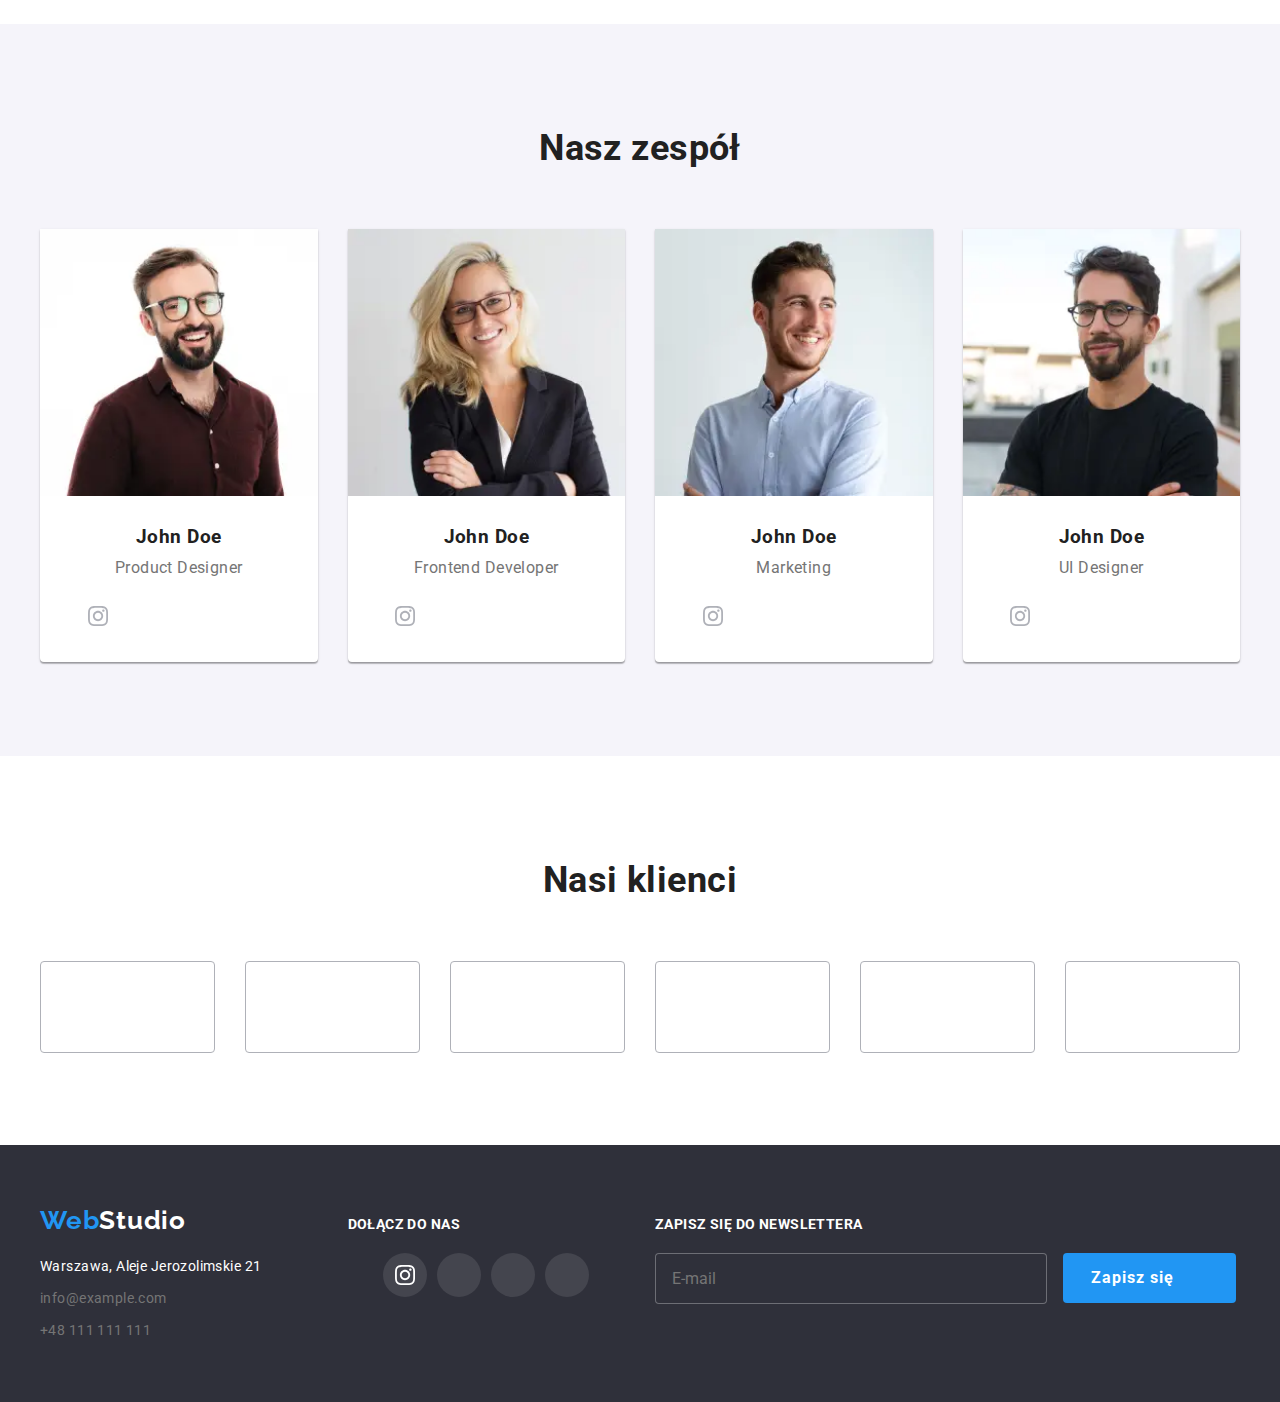
==== commit 76837114: "seba" ====
--- a/index.html
+++ b/index.html
@@ -4,590 +4,854 @@
     <meta charset="UTF-8" />
     <meta http-equiv="X-UA-Compatible" content="IE=edge" />
     <meta name="viewport" content="width=device-width, initial-scale=1.0" />
-    <title><goit-markup-hw-08></title>
-    <link href="./css/main.min.css" rel="stylesheet" />
     <link rel="preconnect" href="https://fonts.googleapis.com" />
     <link rel="preconnect" href="https://fonts.gstatic.com" crossorigin />
     <link
       href="https://fonts.googleapis.com/css2?family=Raleway:wght@700&family=Roboto:wght@400;500;700;900&display=swap"
       rel="stylesheet"
     />
+    <link rel="stylesheet" href="css/normalize.css" />
+    <link rel="stylesheet" href="css/main.min.css" />
+    <title>Studio</title>
   </head>
   <body>
-    <header class="header">
-      <div class=" header__container header__menu">
-        <a href="index.html"
-          ><span class="header__titel header__higlight">Web</span
-          ><span class="header__titel">Studio</span></a
+    <!--Header-->
+    <header class="header container__header">
+      <div class="header__container container">
+        <a href="./index.html" class="logo"
+          ><span class="logo__text">Web</span
+          ><span class="logo__text logo__text--dark">Studio</span></a
         >
-
-        <nav>
-          <ul class="header__nav">
-            <li class="header__list-item ">
-              <a href="#">
-                <b class="header__text-nav header__active">  Agencja</b>
-              </a>
-            </li>
-            <li class="header__list-item">
-              <a href="portfolio.html"
-                ><span>
-                  <b class="header__text-nav">Portfolio</b>
-                </span></a
-              >
-            </li>
-            <li class="header__list-item">
-              <a href="#">
-                <b class="header__text-nav">Kontakt</b>
-              </a>
+        <div class="nav-container">
+          <nav class="navigation">
+            <ul class="site-nav">
+              <li class="site-nav__item">
+                <a
+                  href="./index.html"
+                  class="site-nav__link site-nav__link--current"
+                  >Agencja</a
+                >
+              </li>
+              <li class="site-nav__item">
+                <a href="./portfolio.html" class="site-nav__link">Portfolio</a>
+              </li>
+              <li class="site-nav__item">
+                <a href="./contacts.html" class="site-nav__link">Kontakty</a>
+              </li>
+            </ul>
+          </nav>
+          <address class="header-contacts">
+            <a
+              href="mailto:info@devstudio.com"
+              class="header-contacts__link mail__header-contacts"
+            >
+              <svg class="header-contacts__icon icon-mail__header">
+                <use class="mail" href="./images/icon.svg#icon-envelope"></use>
+              </svg>
+              <span>info@devstudio.com</span></a
+            >
+            <a
+              href="tel:+48111111111"
+              class="header-contacts__link tel__header-contacts"
+            >
+              <svg class="header-contacts__icon icon-tel__header">
+                <use href="./images/icon.svg#icon-smartphone"></use>
+              </svg>
+              <span>+48 111 111 111</span></a
+            >
+          </address>
+        </div>
+        <button
+          type="button"
+          aria-controls="nav-cont"
+          class="btn-menu"
+          aria-expanded="false"
+          data-menu-button
+        >
+          <svg
+            class="btn-menu__icon"
+            width="40"
+            height="40"
+            aria-label="Przełącznik menu"
+          >
+            <use
+              class="btn-menu__cross"
+              href="./images/icon.svg#icon-cross"
+            ></use>
+            <use
+              class="btn-menu__burger"
+              href="./images/icon.svg#icon-menu"
+            ></use>
+          </svg>
+        </button>
+      </div>
+      <div class="header-menu" id="nav-cont" data-menu>
+        <nav class="navigation-menu">
+          <ul class="list-menu">
+            <li class="list-menu__item">
+              <a href="./index.html" class="list-menu__link">Agencja</a>
+            </li>
+            <li class="list-menu__item">
+              <a href="./portfolio.html" class="list-menu__link">Portfolio</a>
+            </li>
+            <li class="list-menu__item">
+              <a href="/contacts.html" class="list-menu__link">Kontakty</a>
             </li>
           </ul>
         </nav>
-
-        <ul class="header__nav">
-          <li class="header__nav-mobile header__titel-mobile  ">
-            <a class="header__titel-mobile" href="malito:info@devstudio.com"></a>
-              <svg class="header__item-evelope">
-                <use href="./images/icon.svg#icon-koperta"></use></svg>
-              info@devstudio.com
-            </a>
-          </li>
-          <li class="header__nav-mobile ">
-            <a class="header__titel-mobile " href="TEL:+48 111-111-111"
-              >  <svg class="header__item-smartphone">
-                <use href="./images/icon.svg#icon-smartfon"></use>
-              </svg>+48 111 111 111
-            </a>
-          </li>
-        </ul>
+        <address class="contacts-menu">
+          <a
+            href="tel:+48111111111"
+            class="contacts-menu__link tel__contacts-menu"
+          >
+            <span>+48 111 111 111</span></a
+          >
+          <a
+            href="mailto:info@devstudio.com"
+            class="contacts-menu__link mail__contacts-menu"
+          >
+            <span>info@devstudio.com</span></a
+          >
+          <ul class="social-menu">
+            <li class="social-menu__item">
+              <a class="social-menu__link" href="#">Instagram</a>
+            </li>
+            <li class="social-menu__item">
+              <a class="social-menu__link" href="#">Twitter</a>
+            </li>
+            <li class="social-menu__item">
+              <a class="social-menu__link" href="#">Facebook</a>
+            </li>
+            <li class="social-menu__item">
+              <a class="social-menu__link" href="#">LinkedIn</a>
+            </li>
+          </ul>
+        </address>
       </div>
-      <button type="button" aria-controls="nav-cont" class="btn-menu" aria-expanded="false" data-menu-button>
-      <svg class="btn-menu__icon" width="40" height="40" aria-label="Przełącznik menu">
-        <use class="btn-menu__cross" href="./images/icon.svg#icon-Wyjcie"></use>
-        <use class="btn-menu__burger" href="/images/icon.svg#icon-menu"></use>
-      </svg>
-    </button>
-  </div>
-  <div class="header-menu" id="nav-cont" data-menu>
-    <nav class="navigation-menu">
-      <ul class="list-menu">
-        <li class="list-menu__item">
-          <a href="./index.html" class="list-menu__link">Agencja</a>
-        </li>
-        <li class="list-menu__item">
-          <a href="./portfolio.html" class="list-menu__link">Portfolio</a>
-        </li>
-        <li class="list-menu__item">
-          <a href="/contacts.html" class="list-menu__link">Kontakty</a>
-        </li>
-      </ul>
-    </nav>
-    <address class="contacts-menu">
-      <a href="tel:+48111111111" class="contacts-menu__link tel__contacts-menu">
-        <span>+48 111 111 111</span></a>
-      <a href="mailto:info@devstudio.com" class="contacts-menu__link mail__contacts-menu">
-        <span>info@devstudio.com</span></a>
-      <ul class="social-menu">
-        <li class="social-menu__item">
-          <a class="social-menu__link" href="#">Instagram</a>
-        </li>
-        <li class="social-menu__item">
-          <a class="social-menu__link" href="#">Twitter</a>
-        </li>
-        <li class="social-menu__item">
-          <a class="social-menu__link" href="#">Facebook</a>
-        </li>
-        <li class="social-menu__item">
-          <a class="social-menu__link" href="#">LinkedIn</a>
-        </li>
-      </ul>
-    </address>
-  </div>
     </header>
+
     <main>
-      <section class=" PAGE__button main-description">
-        
-        <h1 class="main-title">EFEKTYWNE ROZWIĄZANIA DLA WASZEGO BIZNESU</h1>
-        <button class="PAGE__button-BTN PAGE__button-front" type="button" data-modal-open >
-          zamów usługe </button>
-       
-        </section>
-
-      <section class="items">
-        <ul class="items__main ">
-          <li class="items__item ">
-            <div class="items__svg">
-              <svg class="items__svg-icon">>
-                <use href="./images/icon.svg#icon-antenna"></use>
-              </svg>
-            </div>
-            <h2 class="items__title ">LOREM IPSUM</h2>
-            <p class="items__title-text ">
-              Lorem ipsum dolor sit amet, consectetur adipiscing elit. Nam vel
-              arcu sem.Sed non sodales dui. Interdum et malesuada
-            </p>
-          </li>
-          <li class="items__item">
-            <div class="items__svg">
-              <svg class="items__svg-icon">
-                <use href="./images/icon.svg#icon-zegar"></use>
-              </svg>
-            </div>
-            <h2 class="items__title">LOREM IPSUM</h2>
-            <p class="items__title-text">
-              Lorem ipsum dolor sit amet, consectetur adipiscing elit. Nam vel
-              arcu sem.Sed non sodales dui. Interdum et malesuada
-            </p>
-          </li>
-          <li class="items__item">
-            <div class="items__svg">
-              <svg class="items__svg-icon">
-                <use href="./images/icon.svg#icon-Komputer"></use>
-              </svg>
-            </div>
-            <h2 class="items__title">LOREM IPSUM</h2>
-            <p class="items__title-text">
-              Lorem ipsum dolor sit amet, consectetur adipiscing elit. Nam vel
-              arcu sem.Sed non sodales dui. Interdum et malesuada
-            </p>
-          </li>
-          <li class="items__item">
-            <div class="items__svg">
-              <svg class="items__svg-icon">
-                <use href="./images/icon.svg#icon-astronauta"></use>
-              </svg>
-            </div>
-            <h2 class="items__title">LOREM IPSUM</h2>
-            <p class="items__title-text">
-              Lorem ipsum dolor sit amet, consectetur adipiscing elit. Nam vel
-              arcu sem.Sed non sodales dui. Interdum et malesuada
-            </p>
-          </li>
-        </ul>
+      <section class="hero-overlay">
+        <div class="hero-wrapper">
+          <h1 class="hero-wrapper__title">
+            EFEKTYWNE ROZWIĄZANIA DLA WASZEGO BIZNESU
+          </h1>
+        </div>
+        <button type="button" class="hero-btn" data-open-modal>
+          Zamów usługę
+        </button>
       </section>
-      <section class="section">
-        <div class="job">
-          <h3 class="job__title">Czym się zajmujemy</h3>
-          <ul class="job__list">
-            <li class="job__list-item  job__foto-container">
-              <img
-                class="job__list-image"
-                src="images/komputer.jpg"
-                height="294"
-                width="370"
-                alt="komputer"/>
-            
-                <p class="job__foto-item">Aplikacje komputerowe</p>
-              
-            </li class="job__foto-container">
-            <li class="job__list-item  job__foto-container">
-              <img
-                class="job__list-image "
-                src="images/pilot.jpg"
-                height="294"
-                width="370"
-                alt="fon"
-                
-              />
-        
-                <p class="job__foto-item">Aplikacje mobilna</p>
-              
-            </li class="job__foto-container">
-            <li class="job__list-item  job__foto-container">
-              <img
-                class="job__list-image "
-                src="images/tablet.jpg"
-                height="294"
-                width="370"
-                alt="table"
-              />
-             
-                <p class="job__foto-item">Aplikacje graficzna</p>
-             
-            </li class="job__foto-container">
+
+      <!-- sekcja1 -->
+
+      <section class="section1">
+        <div class="container">
+          <h2 class="visually-hidden">LOREM IPSUM</h2>
+          <ul class="section1-list">
+            <li class="section1-list__item">
+              <div class="section1-list__wrap">
+                <svg class="section1-list__icon">
+                  <use href="./images/icon.svg#icon-antenna"></use>
+                </svg>
+              </div>
+              <h3 class="section1-list__title">LOREM IPSUM</h3>
+              <p class="section1-list__text">
+                Lorem ipsum dolor sit amet, consectetur adipiscing elit. Nam vel
+                arcu sem. Sed non sodales dui. Interdum et malesuada
+              </p>
+            </li>
+            <li class="section1-list__item">
+              <div class="section1-list__wrap">
+                <svg class="section1-list__icon">
+                  <use href="./images/icon.svg#icon-clock"></use>
+                </svg>
+              </div>
+              <h3 class="section1-list__title">LOREM IPSUM</h3>
+              <p class="section1-list__text">
+                Lorem ipsum dolor sit amet, consectetur adipiscing elit. Nam vel
+                arcu sem. Sed non sodales dui. Interdum et malesuada
+              </p>
+            </li>
+            <li class="section1-list__item">
+              <div class="section1-list__wrap">
+                <svg class="section1-list__icon">
+                  <use href="./images/icon.svg#icon-diagram"></use>
+                </svg>
+              </div>
+              <h3 class="section1-list__title">LOREM IPSUM</h3>
+              <p class="section1-list__text">
+                Lorem ipsum dolor sit amet, consectetur adipiscing elit. Nam vel
+                arcu sem. Sed non sodales dui. Interdum et malesuada
+              </p>
+            </li>
+            <li class="section1-list__item">
+              <div class="section1-list__wrap">
+                <svg class="section1-list__icon">
+                  <use href="./images/icon.svg#icon-astronaut"></use>
+                </svg>
+              </div>
+              <h3 class="section1-list__title">LOREM IPSUM</h3>
+              <p class="section1-list__text">
+                Lorem ipsum dolor sit amet, consectetur adipiscing elit. Nam vel
+                arcu sem. Sed non sodales dui. Interdum et malesuada
+              </p>
+            </li>
           </ul>
         </div>
       </section>
-      <section class="Team ">
-        <div class="Team__options ">
-          <h2 class="Team__Titel-head">Nasz zespół</h2>
-          <ul class="Team__list">
-            <li class="team__list-options ">
-              <picture>
-                <source
-                  srcset="./images/foto-product-designer/product-designer-mobile.webp 1x,./images/foto-product-designer/product-designer-mobile@2x.webp 2x"
-                  media="(max-width: 767px)" type="image/webp" />
-                <source
-                  srcset="./images/foto-product-designer/product-designer-mobile.jpg 1x,./images/foto-product-designer/product-designer-mobile@2x.jpg 2x"
-                  media="(max-width: 767px)" type="image/jpg">
-                <source srcset="./images/foto-product-designer/product-designer-tablet.webp 1x,
-                    ./images/foto-product-designer/product-designer-tablet@2x.webp 2x"
-                  media="(min-width: 768px) and (max-width: 1199px)" type="image/webp" />
-                <source
-                  srcset="./images/foto-product-designer/product-designer-tablet.jpg 1x,./images/foto-product-designer/product-designer-tablet@2x.jpg 2x"
-                  media="(min-width: 768px) and (max-width: 1199px)" type="image/jpg">
-                <source srcset="./images/foto-product-designer/product-designer-laptop.webp 1x"
-                  media="(min-width: 1200px)" type="image/webp" />
-                <source srcset="./images/foto-product-designer/product-designer-laptop.jpg 1x" media="(min-width: 1200px)"
-                  type="image/jpg">
-                <img class="section3-card__photo" src="./images/foto-product-designer/product-designer-tablet.jpg"
-                  alt="Nasz zespół" width="354" height="374" />
-              </picture>
-              <h2 class="team__manager">John doe</h2>
-              <p class="team__manager-item">Product designer</p>
-              <ul class="team__icon-item-box ">
-                <li>
-                  <a class="team__social-icon" href="">
-                    <svg class="team-icon-item">
-                      <use href="./images/icon.svg#icon-instagram"></use>
-                    </svg>
-                  </a>
-                </li>
-                <li>
-                  <a class="team__social-icon" href="">
-                    <svg class="team-icon-item">
-                      <use href="./images/icon.svg#icon-Tweeter"></use>
-                    </svg>
-                  </a>
-                </li>
-                <li>
-                  <a class="team__social-icon" href="">
-                    <svg class="team-icon-item">
-                      <use href="./images/icon.svg#icon-Facebook"></use>
-                    </svg>
-                  </a>
-                </li>
-                <li>
-                  <a class="team__social-icon" href="">
-                    <svg class="team-icon-item">
-                      <use href="./images/icon.svg#icon-linkin"></use>
-                    </svg>
-                  </a>
-                </li>
-              </ul>
-            </li>
-            <li class="team__list-options ">
-              <img
-                class="team-imagen"
-                src="images/edit.jpg"
-                height="270"
-                width="260"
-                alt="programistka2"
-              />
-              <h2 class="team__manager">John doe</h2>
-              <p class="team__manager-item ">Frontend Developer</p>
-              <ul class="team__icon-item-box ">
-                <li>
-                  <a class="team__social-icon" href="">
-                    <svg class="team-icon-item">
-                      <use href="./images/icon.svg#icon-instagram"></use>
-                    </svg>
-                  </a>
-                </li>
-                <li>
-                  <a class="team__social-icon" href="">
-                    <svg class="team-icon-item">
-                      <use href="./images/icon.svg#icon-Tweeter"></use>
-                    </svg>
-                  </a>
-                </li>
-                <li>
-                  <a class="team__social-icon" href="">
-                    <svg class="team-icon-item">
-                      <use href="./images/icon.svg#icon-Facebook"></use>
-                    </svg>
-                  </a>
-                </li>
-                <li>
-                  <a class="team__social-icon" href="">
-                    <svg class="team-icon-item">
-                      <use href="./images/icon.svg#icon-linkin"></use>
-                    </svg>
-                  </a>
-                </li>
-              </ul>
-            </li>
-            <li class="team__list-options ">
-              <img
-                class="team-imagen"
-                src="images/jack.jpg"
-                height="270"
-                width="260"
-                alt="programista3"
-              />
-              <h2 class="team__manager">John doe</h2>
-              <p class="team__manager-item ">Marketing</p>
-              <ul class="team__icon-item-box ">
-                <li>
-                  <a class="team__social-icon" href="">
-                    <svg class="team-icon-item">
-                      <use href="./images/icon.svg#icon-instagram"></use>
-                    </svg>
-                  </a>
-                </li>
-                <li>
-                  <a class="team__social-icon" href="">
-                    <svg class="team-icon-item">
-                      <use href="./images/icon.svg#icon-Tweeter"></use>
-                    </svg>
-                  </a>
-                </li>
-                <li>
-                  <a class="team__social-icon" href="">
-                    <svg class="team-icon-item">
-                      <use href="./images/icon.svg#icon-Facebook"></use>
-                    </svg>
-                  </a>
-                </li>
-                <li>
-                  <a class="team__social-icon" href="">
-                    <svg class="team-icon-item">
-                      <use href="./images/icon.svg#icon-linkin"></use>
-                    </svg>
-                  </a>
-                </li>
-              </ul>
-            </li>
-            <li class="team__list-options ">
-              <img
-                class="team-imagen"
-                src="images/maik.jpg"
-                height="270"
-                width="260"
-                alt="programista4"
-              />
-              <h2 class="team__manager">John doe</h2>
-              <p class="team__manager-item ">Ul Designer</p>
-              <ul class="team__icon-item-box">
-                <li>
-                  <a class="team__social-icon" href="">
-                    <svg class="team-icon-item ">
-                      <use href="./images/icon.svg#icon-instagram"></use>
-                    </svg>
-                  </a>
-                </li>
-                <li>
-                  <a class="team__social-icon" href="">
-                    <svg class="team-icon-item">
-                      <use href="./images/icon.svg#icon-Tweeter"></use>
-                    </svg>
-                  </a>
-                </li>
-                <li>
-                  <a class="team__social-icon" href="">
-                    <svg class="team-icon-item">
-                      <use href="./images/icon.svg#icon-Facebook"></use>
-                    </svg>
-                  </a>
-                </li>
-                <li>
-                  <a class="team__social-icon" href="">
-                    <svg class="team-icon-item">
-                      <use href="./images/icon.svg#icon-linkin"></use>
-                    </svg>
-                  </a>
-                </li>
-              </ul>
+
+      <!-- section2-->
+
+      <section class="section2 section">
+        <div class="container">
+          <h2 class="sub-title">Czym się zajmujemy</h2>
+          <ul class="section2-items">
+            <li class="section2-type">
+              <a class="section2-type__link" href="#">
+                <picture>
+                  <source
+                    srcset="
+                      ./images/specialization-photo/img1.webp    1x,
+                      ./images/specialization-photo/img1@2x.webp 2x
+                    "
+                    type="image/webp"
+                  />
+                  <img
+                    class="section2-type__photo"
+                    srcset="
+                      ./images/specialization-photo/img1.jpg    1x,
+                      ./images/specialization-photo/img1@2x.jpg 2x
+                    "
+                    src="./images/specialization-photo/img1.jpg"
+                    alt="Czym się zajmujemy"
+                    width="370"
+                    height="294"
+                  />
+                </picture>
+                <h3 class="section2-type__title">aplikacje internetowe</h3>
+              </a>
+            </li>
+            <li class="section2-type">
+              <a class="section2-type__link" href="#">
+                <picture>
+                  <source
+                    srcset="
+                      ./images/specialization-photo/img2.webp    1x,
+                      ./images/specialization-photo/img2@2x.webp 2x
+                    "
+                    type="image/webp"
+                  />
+
+                  <img
+                    class="section2-type__photo"
+                    srcset="
+                      ./images/specialization-photo/img2.jpg    1x,
+                      ./images/specialization-photo/img2@2x.jpg 2x
+                    "
+                    src="./images/specialization-photo/img2.jpg"
+                    alt="Czym się zajmujemy"
+                    width="370"
+                    height="294"
+                  />
+                </picture>
+                <h3 class="section2-type__title">aplikacje mobilne</h3>
+              </a>
+            </li>
+            <li class="section2-type">
+              <a class="section2-type__link" href="#">
+                <picture>
+                  <source
+                    srcset="
+                      ./images/specialization-photo/img3.webp    1x,
+                      ./images/specialization-photo/img3@2x.webp 2x
+                    "
+                    type="image/webp"
+                  />
+                  <img
+                    class="specialization-type__photo"
+                    srcset="
+                      ./images/specialization-photo/img3.jpg    1x,
+                      ./images/specialization-photo/img3@2x.jpg 2x
+                    "
+                    src="./images/specialization-photo/img3.jpg"
+                    alt="Czym się zajmujemy"
+                    width="370"
+                    height="294"
+                  />
+                </picture>
+                <h3 class="section2-type__title">rozwiązania graficzne</h3>
+              </a>
             </li>
           </ul>
         </div>
       </section>
-      <section class="section">
+
+      <!-- section3 -->
+
+      <section class="section3 section">
         <div class="container">
-          <h2 class="clients">Nasi klienci</h2>
-          <ul class="clients__list ">
-            <li>
-              <a class="clients__list-item " href="">
-                <svg class="clients__list-item-icon--01 ">
-                  <use href="./images/icon.svg#icon-logo-firmy-1"></use>
-                </svg>
-              </a>
-            </li>
-            <li>
-              <a class="clients__list-item" href="">
-                <svg class="clients__list-item-icon--c02 ">
-                  <use href="./images/icon.svg#icon-Logo-firmy-2"></use>
-                </svg>
-              </a>
-            </li>
-            <li>
-              <a class="clients__list-item" href="">
-                <svg class="clients__list-item-icon--03 ">
-                  <use href="./images/icon.svg#icon-Logo-firmy-3"></use>
-                </svg>
-              </a>
-            </li>
-            <li>
-              <a class="clients__list-item" href="">
-                <svg class="clients__list-item-icon--04 ">
-                  <use href="./images/icon.svg#icon-Logo-firmy-4"></use>
-                </svg>
-              </a>
-            </li>
-            <li>
-              <a class="clients__list-item" href="">
-                <svg class="clients__list-item-icon--05 ">
-                  <use href="./images/icon.svg#icon-logo-firma5"></use>
-                </svg>
-              </a>
-            </li>
-            <li>
-              <a class="clients__list-item" href="">
-                <svg class="clients__list-item-icon--C06 ">
-                  <use href="./images/icon.svg#icon-Logo-firmy-6"></use>
-                </svg>
-              </a>
+          <h2 class="sub-title">Nasz zespół</h2>
+          <ul class="section3-items">
+            <li class="section3-card">
+              <picture>
+                <source
+                  srcset="
+                    ./images/foto-product-designer/product-designer-mobile.webp    1x,
+                    ./images/foto-product-designer/product-designer-mobile@2x.webp 2x
+                  "
+                  media="(max-width: 767px)"
+                  type="image/webp"
+                />
+                <source
+                  srcset="
+                    ./images/foto-product-designer/product-designer-mobile.jpg    1x,
+                    ./images/foto-product-designer/product-designer-mobile@2x.jpg 2x
+                  "
+                  media="(max-width: 767px)"
+                  type="image/jpg"
+                />
+                <source
+                  srcset="
+                    ./images/foto-product-designer/product-designer-tablet.webp    1x,
+                    ./images/foto-product-designer/product-designer-tablet@2x.webp 2x
+                  "
+                  media="(min-width: 768px) and (max-width: 1199px)"
+                  type="image/webp"
+                />
+                <source
+                  srcset="
+                    ./images/foto-product-designer/product-designer-tablet.jpg    1x,
+                    ./images/foto-product-designer/product-designer-tablet@2x.jpg 2x
+                  "
+                  media="(min-width: 768px) and (max-width: 1199px)"
+                  type="image/jpg"
+                />
+                <source
+                  srcset="
+                    ./images/foto-product-designer/product-designer-laptop.webp 1x
+                  "
+                  media="(min-width: 1200px)"
+                  type="image/webp"
+                />
+                <source
+                  srcset="
+                    ./images/foto-product-designer/product-designer-laptop.jpg 1x
+                  "
+                  media="(min-width: 1200px)"
+                  type="image/jpg"
+                />
+                <img
+                  class="section3-card__photo"
+                  src="./images/foto-product-designer/product-designer-tablet.jpg"
+                  alt="Nasz zespół"
+                  width="354"
+                  height="374"
+                />
+              </picture>
+              <h3 class="section3-card__name">John Doe</h3>
+              <p class="section3-card__function" lang="en">Product Designer</p>
+              <ul class="social-networks social-networks--location">
+                <li class="social-networks__item">
+                  <a class="social-networks__link" href="#">
+                    <svg class="social-networks__icon" width="20" height="20">
+                      <use href="./images/icon.svg#icon-instagram"></use></svg
+                  ></a>
+                </li>
+                <li class="social-networks__item">
+                  <a class="social-networks__link" href="#">
+                    <svg class="social-networks__icon" width="20" height="20">
+                      <use href="./images/icon.svg#icon-twitter"></use></svg
+                  ></a>
+                </li>
+                <li class="social-networks__item">
+                  <a class="social-networks__link" href="#">
+                    <svg class="social-networks__icon" width="20" height="20">
+                      <use href="./images/icon.svg#icon-facebook"></use></svg
+                  ></a>
+                </li>
+                <li class="social-networks__item">
+                  <a class="social-networks__link" href="#">
+                    <svg class="social-networks__icon" width="20" height="20">
+                      <use href="./images/icon.svg#icon-linkedin"></use></svg
+                  ></a>
+                </li>
+              </ul>
+            </li>
+            <li class="section3-card">
+              <picture>
+                <source
+                  srcset="
+                    ./images/foto-frontend-developer/frontend-developer-mobile.webp    1x,
+                    ./images/foto-frontend-developer/frontend-developer-mobile@2x.webp 2x
+                  "
+                  media="(max-width: 767px)"
+                  type="image/webp"
+                />
+                <source
+                  srcset="
+                    ./images/foto-frontend-developer/frontend-developer-mobile.jpg    1x,
+                    ./images/foto-frontend-developer/frontend-developer-mobile@2x.jpg 2x
+                  "
+                  media="(max-width: 767px)"
+                  type="image/jpg"
+                />
+                <source
+                  srcset="
+                    ./images/foto-frontend-developer/frontend-developer-tablet.webp    1x,
+                    ./images/foto-frontend-developer/frontend-developer-tablet@2x.webp 2x
+                  "
+                  media="(min-width: 768px) and (max-width: 1199px)"
+                  type="image/webp"
+                />
+                <source
+                  srcset="
+                    ./images/foto-frontend-developer/frontend-developer-tablet.jpg    1x,
+                    ./images/foto-frontend-developer/frontend-developer-tablet@2x.jpg 2x
+                  "
+                  media="(min-width: 768px) and (max-width: 1199px)"
+                  type="image/jpg"
+                />
+                <source
+                  srcset="
+                    ./images/foto-frontend-developer/frontend-developer-laptop.webp 1x
+                  "
+                  media="(min-width: 1200px)"
+                  type="image/webp"
+                />
+                <source
+                  srcset="
+                    ./images/foto-frontend-developer/frontend-developer-laptop.jpg 1x
+                  "
+                  media="(min-width: 1200px)"
+                  type="image/jpg"
+                />
+                <img
+                  class="section3-card__photo"
+                  src="./images/foto-frontend-developer/frontend-developer-tablet.jpg"
+                  alt="Nasz zespół"
+                  width="354"
+                  height="374"
+                />
+              </picture>
+
+              <h3 class="section3-card__name">John Doe</h3>
+              <p class="section3-card__function" lang="en">
+                Frontend Developer
+              </p>
+              <div class="box-network">
+                <ul class="social-networks social-networks--location">
+                  <li class="social-networks__item">
+                    <a class="social-networks__link" href="#">
+                      <svg class="social-networks__icon" width="20" height="20">
+                        <use href="./images/icon.svg#icon-instagram"></use></svg
+                    ></a>
+                  </li>
+                  <li class="social-networks__item">
+                    <a class="social-networks__link" href="#">
+                      <svg class="social-networks__icon" width="20" height="20">
+                        <use href="./images/icon.svg#icon-twitter"></use></svg
+                    ></a>
+                  </li>
+                  <li class="social-networks__item">
+                    <a class="social-networks__link" href="#">
+                      <svg class="social-networks__icon" width="20" height="20">
+                        <use href="./images/icon.svg#icon-facebook"></use></svg
+                    ></a>
+                  </li>
+                  <li class="social-networks__item">
+                    <a class="social-networks__link" href="#">
+                      <svg class="social-networks__icon" width="20" height="20">
+                        <use href="./images/icon.svg#icon-linkedin"></use></svg
+                    ></a>
+                  </li>
+                </ul>
+              </div>
+            </li>
+            <li class="section3-card">
+              <picture>
+                <source
+                  srcset="
+                    ./images/foto-marketing/marketing-mobile.webp    1x,
+                    ./images/foto-marketing/marketing-mobile@2x.webp 2x
+                  "
+                  media="(max-width: 767px)"
+                  type="image/webp"
+                />
+                <source
+                  srcset="
+                    ./images/foto-marketing/marketing-mobile.jpg    1x,
+                    ./images/foto-marketing/marketing-mobile@2x.jpg 2x
+                  "
+                  media="(max-width: 767px)"
+                  type="image/jpg"
+                />
+                <source
+                  srcset="
+                    ./images/foto-marketing/marketing-tablet.webp    1x,
+                    ./images/foto-marketing/marketing-tablet@2x.webp 2x
+                  "
+                  media="(min-width: 768px) and (max-width: 1199px)"
+                  type="image/webp"
+                />
+                <source
+                  srcset="
+                    ./images/foto-marketing/marketing-tablet.jpg    1x,
+                    ./images/foto-marketing/marketing-tablet@2x.jpg 2x
+                  "
+                  media="(min-width: 768px) and (max-width: 1199px)"
+                  type="image/jpg"
+                />
+                <source
+                  srcset="./images/foto-marketing/marketing-laptop.webp 1x"
+                  media="(min-width: 1200px)"
+                  type="image/webp"
+                />
+                <source
+                  srcset="./images/foto-marketing/marketing-laptop.jpg 1x"
+                  media="(min-width: 1200px)"
+                  type="image/jpg"
+                />
+                <img
+                  class="section3-card__photo"
+                  src="./images/foto-marketing/marketing-tablet.jpg"
+                  alt="Nasz zespół"
+                  width="354"
+                  height="374"
+                />
+              </picture>
+              <h3 class="section3-card__name">John Doe</h3>
+              <p class="section3-card__function" lang="en">Marketing</p>
+              <div class="box-network">
+                <ul class="social-networks social-networks--location">
+                  <li class="social-networks__item">
+                    <a class="social-networks__link" href="#">
+                      <svg class="social-networks__icon" width="20" height="20">
+                        <use href="./images/icon.svg#icon-instagram"></use></svg
+                    ></a>
+                  </li>
+                  <li class="social-networks__item">
+                    <a class="social-networks__link" href="#">
+                      <svg class="social-networks__icon" width="20" height="20">
+                        <use href="./images/icon.svg#icon-twitter"></use></svg
+                    ></a>
+                  </li>
+                  <li class="social-networks__item">
+                    <a class="social-networks__link" href="#">
+                      <svg class="social-networks__icon" width="20" height="20">
+                        <use href="./images/icon.svg#icon-facebook"></use></svg
+                    ></a>
+                  </li>
+                  <li class="social-networks__item">
+                    <a class="social-networks__link" href="#">
+                      <svg class="social-networks__icon" width="20" height="20">
+                        <use href="./images/icon.svg#icon-linkedin"></use></svg
+                    ></a>
+                  </li>
+                </ul>
+              </div>
+            </li>
+            <li class="section3-card">
+              <picture>
+                <source
+                  srcset="
+                    ./images/foto-ui-designer/ui-designer-mobile.webp    1x,
+                    ./images/foto-ui-designer/ui-designer-mobile@2x.webp 2x
+                  "
+                  media="(max-width: 767px)"
+                  type="image/webp"
+                />
+                <source
+                  srcset="
+                    ./images/foto-ui-designer/ui-designer-mobile.jpg    1x,
+                    ./images/foto-ui-designer/ui-designer-mobile@2x.jpg 2x
+                  "
+                  media="(max-width: 767px)"
+                  type="image/jpg"
+                />
+                <source
+                  srcset="
+                    ./images/foto-ui-designer/ui-designer-tablet.webp    1x,
+                    ./images/foto-ui-designer/ui-designer-tablet@2x.webp 2x
+                  "
+                  media="(min-width: 768px) and (max-width: 1199px)"
+                  type="image/webp"
+                />
+                <source
+                  srcset="
+                    ./images/foto-ui-designer/ui-designer-tablet.jpg    1x,
+                    ./images/foto-ui-designer/ui-designer-tablet@2x.jpg 2x
+                  "
+                  media="(min-width: 768px) and (max-width: 1199px)"
+                  type="image/jpg"
+                />
+                <source
+                  srcset="./images/foto-ui-designer/ui-designer-laptop.webp 1x"
+                  media="(min-width: 1200px)"
+                  type="image/webp"
+                />
+                <source
+                  srcset="./images/foto-ui-designer/ui-designer-laptop.jpg 1x"
+                  media="(min-width: 1200px)"
+                  type="image/jpg"
+                />
+                <img
+                  class="section3-card__photo"
+                  src="./images/foto-ui-designer/ui-designer-tablet.jpg"
+                  alt="Nasz zespół"
+                  width="354"
+                  height="374"
+                />
+              </picture>
+              <h3 class="section3-card__name">John Doe</h3>
+              <p class="section3-card__function" lang="en">UI Designer</p>
+              <div class="box-network">
+                <ul class="social-networks social-networks--location">
+                  <li class="social-networks__item">
+                    <a class="social-networks__link" href="#">
+                      <svg class="social-networks__icon" width="20" height="20">
+                        <use href="./images/icon.svg#icon-instagram"></use></svg
+                    ></a>
+                  </li>
+                  <li class="social-networks__item">
+                    <a class="social-networks__link" href="#">
+                      <svg class="social-networks__icon" width="20" height="20">
+                        <use href="./images/icon.svg#icon-twitter"></use></svg
+                    ></a>
+                  </li>
+                  <li class="social-networks__item">
+                    <a class="social-networks__link" href="#">
+                      <svg class="social-networks__icon" width="20" height="20">
+                        <use href="./images/icon.svg#icon-facebook"></use></svg
+                    ></a>
+                  </li>
+                  <li class="social-networks__item">
+                    <a class="social-networks__link" href="#">
+                      <svg class="social-networks__icon" width="20" height="20">
+                        <use href="./images/icon.svg#icon-linkedin"></use></svg
+                    ></a>
+                  </li>
+                </ul>
+              </div>
+            </li>
+          </ul>
+        </div>
+      </section>
+
+      <!-- section4 -->
+
+      <section class="section4 section">
+        <div class="container">
+          <h2 class="sub-title">Nasi klienci</h2>
+          <ul class="section4-list">
+            <li class="section4-list__item">
+              <a class="section4-list__link" href="#">
+                <svg class="section4-list__icon" width="44" height="49">
+                  <use href="./images/icon.svg#icon-company1"></use></svg
+              ></a>
+            </li>
+            <li class="section4-list__item">
+              <a class="section4-list__link" href="#">
+                <svg class="section4-list__icon" width="40" height="52">
+                  <use href="./images/icon.svg#icon-company2"></use></svg
+              ></a>
+            </li>
+            <li class="section4-list__item">
+              <a class="section4-list__link" href="#">
+                <svg class="section4-list__icon" width="41" height="43">
+                  <use href="./images/icon.svg#icon-company3"></use></svg
+              ></a>
+            </li>
+            <li class="section4-list__item">
+              <a class="section4-list__link" href="#">
+                <svg class="section4-list__icon" width="79.66" height="42.02">
+                  <use href="./images/icon.svg#icon-company4"></use></svg
+              ></a>
+            </li>
+            <li class="section4-list__item">
+              <a class="section4-list__link" href="#">
+                <svg class="section4-list__icon" width="59" height="47">
+                  <use href="./images/icon.svg#icon-company5"></use></svg
+              ></a>
+            </li>
+            <li class="section4-list__item">
+              <a class="section4-list__link" href="#">
+                <svg class="section4-list__icon" width="88.5" height="45.5">
+                  <use href="./images/icon.svg#icon-company6"></use></svg
+              ></a>
             </li>
           </ul>
         </div>
       </section>
     </main>
-    <footer class=" footer__flex">
-        <div class="container footer footer__flex">
-          <div>
-           <a class="footer__titel " href="/index.html">
-            <span class="footer__titel-web">Web</span>
-            <span class="footer__titel-studio">Studio</span></a>
-            <address>
-            <ul>
-              <li class="footer__titel-Warszaw">
-                m.&nbsp;Warszawa,&nbsp;Aleje&nbsp;Jerozolimskie&nbsp;21
-              </li>
-              <li class="footer__nav">
-                <a class="contact" href="malito:info@example.com"
+
+    <!--Footer-->
+
+    <footer class="footer">
+      <div class="footer-container container">
+        <div class="footer-widget">
+          <a href="./index.html" class="logo footer__logo"
+            ><span class="logo__text">Web</span
+            ><span class="logo-text logo__text--white">Studio</span></a
+          >
+          <address class="address">
+            <p class="address__text">Warszawa, Aleje Jerozolimskie 21</p>
+            <ul class="contacts-list">
+              <li class="contacts-list__item">
+                <a class="contacts-list__mail" href="mielto:info@example.com"
                   >info@example.com</a
                 >
               </li>
-              <li class="footer__nav">
-                <a class="contact" href="TEL:+48_111_111_111">+48_111_111_111</a>
-              </li>
-            </ul>    
-         
-          </address>
-         </div>
-          <section class="footer__join ">
-            <h3 class="footer__h3">Dołącz do nas</h3>
-            <ul class="footer__social-list ">
-              <li>
-                <a class="footer__social-list-item " href="">
-                  <svg  class="footer__social-list-item-icon">
-                    <use href="./images/icon.svg#icon-instagram"></use></svg></a>
-              </li>
-              <li>
-                <a class="footer__social-list-item" href="">
-                  <svg  class="footer__social-list-item-icon">
-                    <use href="./images/icon.svg#icon-Tweeter"></use></svg></a>
-              </li>
-              <li>
-                <a class="footer__social-list-item" href="">
-                  <svg class="footer__social-list-item-icon">
-                    <use href="./images/icon.svg#icon-Facebook"></use></svg></a>
-              </li>
-              <li>
-                <a class="footer__social-list-item" href="">
-                  <svg class="footer__social-list-item-icon" >
-                    <use href="./images/icon.svg#icon-linkin"></use></svg></a>
+              <li class="contacts-list__item">
+                <a class="contacts-list__tel" href="tel:+48111111111"
+                  >+48 111 111 111</a
+                >
               </li>
             </ul>
-          </section>
-            <div class="menu-container js-menu-container" id="mobile-menu">
-      <button class="menu-toggle js-close-menu">
-        <svg
-          class="list__button-icon"
-          width="24"
-          height="16"
-          aria-label=""
-        >
-          <use href="./images/icon.svg#close"></use>
-        </svg>
-      </button>
-        <div class="footer__Titel-newsletter">
-          <p class="footer__modal-item ">Zapisz się do newslettera</p>
-          <div class="footer__form">
-            <form
-              name="newsletter"
-              action="http://localhost:3000/posts"
-              method="POST"
-            >
-              <label>
-                <input type="email" name="email" placeholder="E-mail" />
-              </label>
-
-              <button type="submit">
-                <span class="footter__signup">Zapisz się</span>
-                <svg>
-                  <use href="images/icon.svg#icon-icon-plane"></use>
-                </svg>
-              </button>
-            </form>
-          </div>
+          </address>
+        </div>
+        <div class="footer-widget">
+          <b class="footer-title">dołącz do nas</b>
+          <ul class="social-networks position__social">
+            <li class="social-networks__item">
+              <a class="social-networks__link" href="#">
+                <svg class="social-networks__icon" width="20" height="20">
+                  <use href="./images/icon.svg#icon-instagram"></use></svg
+              ></a>
+            </li>
+            <li class="social-networks__item">
+              <a class="social-networks__link" href="#">
+                <svg class="social-networks__icon" width="20" height="20">
+                  <use href="./images/icon.svg#icon-twitter"></use></svg
+              ></a>
+            </li>
+            <li class="social-networks__item">
+              <a class="social-networks__link" href="#">
+                <svg class="social-networks__icon" width="20" height="20">
+                  <use href="./images/icon.svg#icon-facebook"></use></svg
+              ></a>
+            </li>
+            <li class="social-networks__item">
+              <a class="social-networks__link" href="#">
+                <svg class="social-networks__icon" width="20" height="20">
+                  <use href="./images/icon.svg#icon-linkedin"></use></svg
+              ></a>
+            </li>
+          </ul>
+        </div>
+        <div class="footer-widget">
+          <b class="footer-title"> zapisz się do newslettera </b>
+          <form class="mailing-form">
+            <label>
+              <input
+                class="mailing-form__input"
+                type="email"
+                name="email"
+                placeholder="E-mail"
+                autocomplete="on"
+            /></label>
+            <button class="mailing-btn" type="submit">
+              Zapisz się
+              <svg class="mailing-btn__icon" width="24" height="24">
+                <use href="./images/icon.svg#icon-send"></use>
+              </svg>
+            </button>
+          </form>
         </div>
       </div>
     </footer>
-    <div class="Windows-modolus__backdrop Windows-modolus__is-hidden" data-modal>
-      <div class="Windows-modolus__modulus">
-        <button class="Windows-modolus__close-btn" data-modal-close>
-<svg class="x"><use href="./images/icon.svg#icon-Wyjcie"></use></svg>
+
+    <!-- backdrop -->
+
+    <div class="backdrop backdrop--hidden" data-backdrop>
+      <div class="modal">
+        <button class="btn-close" type="button" data-close-modal>
+          <svg class="btn-close__icon" width="18" height="18">
+            <use href="./images/icon.svg#icon-cross"></use>
+          </svg>
         </button>
-        <form
-        class="Windows-modolus__modal-form"
-        name="signup-form"
-        action="http://localhost:3000/posts"
-        method="POST"autocomplete="on"
-      >
-        <h3 >Zostaw swoje dane w formularzu poniżej</h3>
-        <label for="user_name"
-          >Imię
-          <svg class="Windows-modolus__icon-form--avatar Windows-modolus__icon-form">
-            <use href="images/icon.svg#icon-Vector-2"></use>
-          </svg>
-          <input type="text" name="name" id="user_name" required />
-        </label>
-        <label for="user_phone"
-          >Telefon
-          <svg class="Windows-modolus__icon-form--phone Windows-modolus__icon-form">
-            <use href="images/icon.svg#icon-Vector-3"></use>
-          </svg>
-          <input type="tel" name="phone" id="user_phone" required
-        /></label>
-        <label for="user_email"
-          >E-mail
-          <svg class="Windows-modolus__icon-form--envelope Windows-modolus__icon-form">
-            <use href="images/icon.svg#icon-Vector-4"></use>
-          </svg>
-          
-          <input type="email" name="email" id="user_email" required />
-        </label>
-        <label>
-          Komentarz
-          <textarea
-            type="text"
-            name="comment"
-            placeholder="Wprowadź tekst"
-          ></textarea>
-        </label>
-
-        <div class="Windows-modolus__checkbox-container">
-          <input
-            class="Windows-modolus__web-checkbox"
-            type="checkbox"
-           
-          
-          />
-       
-          <label for="consent" class="Windows-modolus__checkbox-label">
-            Oświadczam, iż akceptuję
-            <a class="Windows-modolus__checkbox-lab" href="#rules">Regulamin</a> i
-            <a  class="Windows-modolus__checkbox-lab" href="#privacypolicy">Politykę Prywatności</a>.
+        <form class="form-modal" autocomplete="off">
+          <b class="form-modal__call">Zostaw swoje dane w formularzu poniżej</b>
+          <div class="form-container">
+            <label class="form-lable">
+              <span class="form-lable__text">Imię</span>
+              <span class="form-lable__wrap">
+                <input
+                  class="form-lable__input"
+                  type="text"
+                  name="name"
+                  placeholder=" "
+                  autocomplete="on"
+                />
+                <svg class="form-lable__icon" width="18" height="18">
+                  <use href="./images/icon.svg#icon-people"></use>
+                </svg>
+              </span>
+            </label>
+          </div>
+          <div class="form-container">
+            <label class="form-lable">
+              <span class="form-lable__text"> Telefon</span>
+              <span class="form-lable__wrap">
+                <input
+                  class="form-lable__input"
+                  type="tel"
+                  name="tel"
+                  placeholder=" "
+                  autocomplete="on"
+                />
+                <svg class="form-lable__icon" width="18" height="18">
+                  <use href="./images/icon.svg#icon-tel"></use>
+                </svg>
+              </span>
+            </label>
+          </div>
+          <div class="form-container">
+            <label class="form-lable">
+              <span class="form-lable__text">Email</span>
+              <span class="form-lable__wrap">
+                <input
+                  class="form-lable__input"
+                  type="email"
+                  name="email"
+                  placeholder=" "
+                  autocomplete="on"
+                />
+                <svg class="form-lable__icon" width="18" height="18">
+                  <use href="./images/icon.svg#icon-mail"></use>
+                </svg>
+              </span>
+            </label>
+          </div>
+          <div class="form-container form-container--indent">
+            <label class="form-lable">
+              <span class="form-lable__text">Komentarz</span>
+              <textarea
+                class="form-lable__textarea"
+                name="comment"
+                rows="6"
+                placeholder="Wprowadź tekst"
+              ></textarea>
+            </label>
+          </div>
+          <label class="label-check">
+            <input
+              class="label-check__input visually-hidden"
+              type="checkbox"
+            /><span
+              >Oświadczam, iż akceptuję
+              <a class="label-check__link" href="#">Regulamin</a></span
+            >
+            i
+            <span class="label-check__link" href="#">Politykę Prywatności</span
+            >.
+            <span class="label-check__box"></span>
           </label>
-        </div>
-        <button type="submit">Wyślij</button>
-      </form>
+          <button class="btn-submit" type="submit">Wyślij</button>
+        </form>
       </div>
     </div>
 
-
- 
-  
-    <script src="modal.js"></script>
+    <script src="./js/modal.js"></script>
+    <script src="./js/menu.js"></script>
   </body>
 </html>
--- a/css/main.min.css
+++ b/css/main.min.css
@@ -1 +1,1628 @@
-:root{--color: #ffffff;--color2: #2f303a;--color3: #f5f4fa;--color4: #2196f3;--icon: #afb1b8}*{margin:0px;padding:0px;line-height:1.4em;vertical-align:baseline;outline:0}*,*::before,*::after{box-sizing:border-box}a:hover,a:focus,a:active{color:#070707;color:#2196f3;cursor:pointer;text-decoration:none;transition:250ms;transition-timing-function:cubic-bezier(0.4, 0, 0.2, 1);fill:#2196f3}a{text-decoration:none;color:#212121;display:inline}.color{background-color:var(--color)}.color2{background-color:var(--color2);height:600px;width:100%}.color3{background-color:var(--color3)}.color4{background-color:var(--color2);height:252px;width:100%}.color5{background-color:#fff}body{font-family:"Roboto","Raleway",sans-serif}.container{margin:auto;padding-left:15px;padding-right:15px;max-width:1200px}.contact{margin-bottom:9px;font-size:14px;font-style:normal;font-weight:400;color:rgba(255,255,255,.6)}.section{padding-top:94px;padding-bottom:94px}.beckgrunt{max-width:1200px}.lorem-bot{padding-bottom:0}h1{max-width:696px;font-size:44px;font-weight:900;line-height:1.3;color:#fff;margin:0 auto 30px}li{list-style-type:none}.header__titel{margin:right 93px;font-family:Raleway;font-style:normal;font-weight:700;color:#212121;line-height:1.2;font-size:26px;text-transform:capitalize}.header__container{margin:auto;padding-left:15px;padding-right:15px;max-width:1200px}.header__item-evelope{fill:currentColor;margin-right:10px;width:16px;height:12px}.header__item-smartphone{width:10px;height:16px;margin-right:10px;margin-left:30px;fill:currentColor}.header__menu{height:80px;display:flex;flex-wrap:wrap;align-items:center;background-color:var(--color)}.header{border:1px solid #ececec}.header__nav{display:flex;flex-wrap:wrap;align-items:center;margin-left:auto}.header__list-item{margin-left:50px}.header__nav-mobile{margin-left:46px}.header__higlight{color:#2196f3}.header__text-nav{font-size:14px;font-style:normal;font-weight:500}.header__text-nav:hover{color:#2196f3;text-decoration:none}.header__titel-mobile{font-size:14px;font-style:normal;font-weight:500;color:#757575;transition:color 250ms cubic-bezier(0.4, 0, 0.2, 1)}.header__titel-mobile:hover{stroke:#2196f3;color:var(--color4);cursor:pointer;transition:250ms;transition-timing-function:cubic-bezier(0.4, 0, 0.2, 1)}.header__active::after{content:"";border-top:2px solid #2196f3;border-radius:2px;display:block;position:absolute;left:0%;width:100%;bottom:-33%;top:45px}.header__active{position:relative;top:0;left:0}.PAGE{padding-top:94px;padding-bottom:94px;background-color:var(--color2);height:600px;width:100%}.PAGE__button{text-align:center;padding:200px 0}.PAGE__picture-H1{max-width:1600px;padding:200px 0;background-image:linear-gradient(rgba(47, 48, 58, 0.4), rgba(47, 48, 58, 0.4)),url("../images/H1-IMAGE.svg");background-size:cover;background-position:center;background-repeat:no-repeat;margin:0 auto}.PAGE__button-BTN{background:#2196f3;border:0px;border-radius:4px}.PAGE__button-front{font-size:16px;font-style:normal;font-weight:700;color:#fff;width:200px;height:50px;left:700px;top:430px;transition-property:transform,color;transition-duration:250ms;transition-timing-function:cubic-bezier(0.4, 0.2, 1)}.PAGE__button-front:hover{color:#212121;transition:250ms;transition-timing-function:cubic-bezier(0.4, 0, 0.2, 1);fill:#212121;cursor:pointer}.items{padding-top:94px;padding-bottom:94px;margin:auto;padding-left:15px;padding-right:15px;max-width:1200px}.items__main{display:flex;flex-wrap:wrap;margin-left:-30px;margin-bottom:-30px}.items__item{margin-left:30px;margin-bottom:30px;max-width:270px}.items__title{font-size:14px;font-style:normal;font-weight:700;margin-bottom:10px;text-transform:uppercase;line-height:1.14em;letter-spacing:.03em}.items__title-text{font-size:14px;font-style:normal;font-weight:400;color:#757575;line-height:1.71em;letter-spacing:.03em}.items__svg{display:flex;justify-content:center;height:120px;padding:25px 0;border-radius:4px;margin-bottom:30px;background-color:#f5f4fa}.items__svg-icon{width:70px;height:70px}.job{padding-top:94px;padding-bottom:94px;margin:auto;padding-left:15px;padding-right:15px;max-width:1200px}.job__title{font-weight:700;font-size:35px;line-height:1.2em;letter-spacing:.03em;margin-bottom:50px;text-align:center}.job__list{display:flex;flex-wrap:wrap;margin-bottom:-30px;margin-left:-30px}.job__list-item{margin-bottom:30px;margin-left:30px}.job__foto-container{position:relative}.job__list-image{min-width:370px;display:block}.job__foto-item{width:370px;height:70px;background:rgba(47,48,58,.8);position:absolute;top:76%;font-weight:700;font-size:14px;line-height:1.14;justify-content:center;align-items:center;letter-spacing:.03em;text-transform:uppercase;color:#fff;display:flex}.Team{background-color:var(--color3)}.Team__options{margin:auto;padding-left:15px;padding-right:15px;max-width:1200px;padding-top:94px;padding-bottom:94px}.Team__Titel-head{font-weight:700;font-size:35px;line-height:1.2em;letter-spacing:.03em;margin-bottom:50px;text-align:center}.Team__list{display:flex;flex-wrap:wrap;margin-bottom:-30px;margin-left:-30px}.team__imagen{min-width:270px;display:block}.team__list-options{text-align:center;box-shadow:0px 1px 3px rgba(0,0,0,.12),0px 1px 1px rgba(0,0,0,.13),0px 2px 1px rgba(0,0,0,.2);margin-left:30px;margin-bottom:30px;background-color:#fff}.team__manager{font-size:16px;font-style:normal;font-weight:500;padding-top:30px;padding-bottom:10px}.team__manager-item{font-size:16px;font-style:normal;font-weight:400;padding-bottom:30px;color:#757575}.team__icon-item-box{list-style-type:none;display:flex;align-items:center;margin-left:-10px;justify-content:center;padding-bottom:30px}.team__social-icon{justify-content:center;display:flex;align-items:center;align-self:center;width:44px;height:44px;margin-left:10px;border-radius:50%;background-color:#fff;color:#afb1b8;margin:auto;transition:color 250ms cubic-bezier(0.4, 0, 0.2, 1),background-color 250ms cubic-bezier(0.4, 0, 0.2, 1)}.team__social-icon:hover,.team__social-icon:focus{background-color:#2196f3;color:#fff;transition:250ms;transition-timing-function:cubic-bezier(0.4, 0, 0.2, 1)}.team-icon-item{width:20px;height:20px;fill:currentcolor;transition:transform,fill 250ms cubic-bezier(0.4, 0, 0.2, 1),background-color 250ms cubic-bezier(0.4, 0, 0.2, 1)}.team-icon-item:focus,.team-icon-item:hover{fill:#fff;background-color:#2196f3}.clients{font-weight:700;font-size:36px;line-height:1.2em;letter-spacing:.03em;margin-bottom:50px;text-align:center}.clients__list{list-style-type:none;display:flex;flex-wrap:wrap;margin-left:-30px;margin-bottom:-30px}.clients__list-item{display:flex;justify-content:center;height:92px;width:170px;border:2px solid #afb1b8;border-radius:5px;margin-left:30px;margin-bottom:30px;cursor:pointer;fill:#afb1b8;transition:fill 250ms cubic-bezier(0.4, 0, 0.2, 1),border 250ms cubic-bezier(0.4, 0, 0.2, 1)}.clients__list-item-icon{display:flex;align-self:center}.clients__list-item--c01{width:41px;height:48px}.clients__list-item--c02{width:40px;height:53px}.clients__list-item--c03{width:45px;height:42px}.clients__list-item--c04{width:85px;height:42px}.clients__list-item--c05{width:63px;height:47px}.clients__list-item--c06{width:94px;height:45px}.clients__list-item:hover,.clients__list-item:focus{border:2px solid #2196f3;color:#2196f3;transition:250ms;transition-timing-function:cubic-bezier(0.4, 0, 0.2, 1);fill:#2196f3}.footer{padding:50px 0;width:1600px}.footer__flex{display:flex;height:253px;background-color:var(--color2);height:252px;width:100%}.footer__titel{font-size:16px;font-style:normal;font-weight:400;padding-bottom:30px;color:#757575}.footer__titel-web{margin:right 93px;font-size:26px;font-family:"Raleway";font-style:normal;font-weight:700;color:#2196f3;line-height:1.2}.footer__titel-studio{margin:right 93px;display:inline-block;font-family:Raleway;font-style:normal;font-weight:700px;color:#fff;line-height:1.2;font-size:26px;margin-bottom:20px;line-height:1.19em}.footer__titel-Warszaw{font-size:14px;font-style:normal;font-weight:400;color:#fff;margin-bottom:9px}.footer__nav:last-child{margin-bottom:0;margin-top:9px}.footer__join{display:flex;flex-direction:column;padding-top:12px}.footer__social-list-item{display:flex;justify-content:center;align-items:center;align-self:center;width:44px;height:44px;margin-left:10px;border-radius:50%;background-color:rgba(255,255,255,.1);transition:background-color 250ms cubic-bezier(0.4, 0, 0.2, 1)}.footer__social-list-item:hover,.footer__social-list-item:focus{background-color:#2196f3;color:#fff;transition:250ms;transition-timing-function:cubic-bezier(0.4, 0, 0.2, 1)}.footer__social-list-item-icon{width:20px;height:20px;fill:#fff}.footer__Titel-newsletter{display:flex;flex-wrap:wrap;align-items:baseline;justify-content:space-evenly;margin-left:70px}.footer__modal-item{color:#fff;font-weight:700;line-height:1.15;text-align:center;letter-spacing:.03em;margin-top:10px;margin-right:370px}.footer__form input{border:1px solid rgba(255,255,255,.3);filter:drop-shadow(0px 4px 4px rgba(0, 0, 0, 0.15));border-radius:4px;width:358px;height:50px;background-color:rgba(0,0,0,0);color:#f0efef;padding:16px}.footer__form input::-moz-placeholder{font-size:16px;line-height:1.25}.footer__form input:-ms-input-placeholder{font-size:16px;line-height:1.25}.footer__form input::placeholder{font-size:16px;line-height:1.25}.footer__form{font-size:16px;line-height:1.25;letter-spacing:.03em;color:rgba(255,255,255,.6);align-items:center}.footer__form button{width:200px;height:50px;box-shadow:0px 4px 4px rgba(0,0,0,.15);border-radius:4px;align-items:center;border:none;background-color:var(--color4);position:relative;margin-left:12px}.footer__form button svg{fill:#fff;width:24px;height:24px;right:32px;top:12px;position:absolute}.footer__form button:hover{cursor:pointer}.footer__social-list{display:flex;align-items:center;margin-top:20px;padding-left:70px}.footer__h3{font-style:normal;font-weight:700;text-transform:uppercase;font-size:14px;line-height:1.14em;letter-spacing:.03em;display:block;color:#fff;margin-left:90px}.footter__signup{font-weight:700;font-size:16px;line-height:1.87;text-align:center;letter-spacing:.06em;color:#fff;padding-right:20px;margin-left:10px}.Windows-modolus__is-hidden{opacity:0;visibility:hidden;pointer-events:none}.Windows-modolus__backdrop{position:fixed;top:0;left:0;width:100vw;height:100vh;background:rgba(0,0,0,.2);transition:250ms cubic-bezier(0.4, 0, 0.2, 1);transition-property:visibility,opacity}.Windows-modolus__modulus{position:absolute;left:50%;top:50%;transform:translate(-50%, -50%) scale(1.25);background-color:#fff;width:528px;height:581px;box-shadow:0px 1px 3px rgba(0,0,0,.12),0px 1px 1px rgba(0,0,0,.14),0px 2px 1px rgba(0,0,0,.2);border-radius:4px;transition:250ms cubic-bezier(0.4, 0, 0.2, 1);transition-property:transform}.Windows-modolus__close-btn,.x{width:30px;height:30px}.Windows-modolus__close-btn{position:absolute;background-color:#fff;cursor:pointer;top:8px;right:8px;border:1px solid rgba(197,58,58,.1);border-radius:50%}.Windows-modolus__modal-form{display:flex;flex-direction:column}.Windows-modolus__modal-form label{font-size:12px;line-height:1.16;letter-spacing:.01em;color:var(--color2);padding-left:40px;margin-bottom:4px;margin-top:10px}.Windows-modolus__modal-form textarea::-moz-placeholder{color:rgba(117,117,117,.5);font-size:12px;line-height:1.16}.Windows-modolus__modal-form textarea:-ms-input-placeholder{color:rgba(117,117,117,.5);font-size:12px;line-height:1.16}.Windows-modolus__modal-form textarea::placeholder{color:rgba(117,117,117,.5);font-size:12px;line-height:1.16}.Windows-modolus__modal-form input{border:1px solid rgba(33,33,33,.2);border-radius:4px;width:448px;height:40px;padding-left:42px}.Windows-modolus__modal-form textarea{height:120px;width:448px;padding:12px 16px}.Windows-modolus__modal-form input,.Windows-modolus__modal-form textarea{color:var(--color2);font-family:"Roboto";font-style:normal;font-weight:400;font-size:15px}.Windows-modolus__modal-form button{width:200px;height:50px;background:var(--color4);box-shadow:0px 4px 4px rgba(0,0,0,.15);border-radius:4px;font-weight:700;font-size:16px;line-height:1.87;text-align:center;letter-spacing:.06em;color:#fff;margin:auto;margin-top:30px;border:none}.Windows-modolus__modal-form button:hover{cursor:pointer}.Windows-modolus__modal-form label:focus-within svg{fill:var(--color4)}.Windows-modolus__modal-form>h3{text-align:center;color:var(--color2);font-weight:700;line-height:1.15;letter-spacing:.03em;margin-top:40px;margin-bottom:30px}.Windows-modolus__modal-form textarea{resize:none;border:1px solid rgba(33,33,33,.2);border-radius:4px}.Windows-modolus__modal-form input:hover,.Windows-modolus__modal-form textarea:hover{border:1px solid var(--color4)}.Windows-modolus__icon--form{width:12px;height:12px;fill:#000}.Windows-modolus__icon-form--avatar{width:12px;height:12px;top:130px;position:relative;transform:translateY(-101px);right:10px}.Windows-modolus__icon-form--phone{height:13px;width:13px;top:200px;position:relative;transform:translateY(-170px);right:28px}.Windows-modolus__icon-form--envelope{width:15px;height:12px;top:268px;position:relative;transform:translateY(-240px);right:22px}.Windows-modolus__checkbox-container a{color:var(--color4)}.Windows-modolus__checkbox-label::before{content:" ";display:inline-block;width:16px;height:16px;margin-left:20px;margin-right:10px;border:1px solid rgba(33,33,33,.2);border-radius:3px}.Windows-modolus__web-checkbox:checked+.Windows-modolus__checkbox-label::before{background-color:var(--color4);background-image:url("data:image/svg+xml;charset=utf8,%3Csvg width='13' height='10' viewBox='0 0 13 10' fill='none' xmlns='http://www.w3.org/2000/svg'%3E%3Cpath d='M1.95703 4.75166L1.88825 4.68604L1.81923 4.75141L0.93123 5.59258L0.854858 5.66492L0.930974 5.73753L4.42671 9.07236L4.49574 9.1382L4.56476 9.07236L12.069 1.91352L12.1449 1.84116L12.069 1.76881L11.1873 0.927644L11.1183 0.861826L11.0493 0.927611L4.49577 7.17353L1.95703 4.75166Z' fill='white' stroke='white' stroke-width='0.2'/%3E%3C/svg%3E");background-repeat:no-repeat;background-position:center center}.Windows-modolus__web-checkbox{align-self:center;opacity:0;position:absolute}.Windows-modolus__checkbox-lab{text-decoration:underline}textarea:focus-visible,input:focus-visible{outline:none;border:1px solid var(--color4)}.portfollion-btn__container{margin:auto;padding-left:15px;padding-right:15px;max-width:1200px;padding-top:94px;padding-bottom:94px}.portfollion-btn__filter-list{display:flex;justify-content:center;flex-wrap:wrap;margin-left:-8px;margin-bottom:-8px;padding-bottom:50px}.portfollion-btn__frame-button2{background:#f5f4fa;margin-left:8px;transition:color 250ms cubic-bezier(0.4, 0, 0.2, 1),background-color 250ms cubic-bezier(0.4, 0, 0.2, 1),box-shadow 250ms cubic-bezier(0.4, 0, 0.2, 1)}.portfollion-btn__button-front2{font-style:normal;font-weight:700;color:#212121;border:0px;padding:6px 22px;border-radius:4px;line-height:1.625em;letter-spacing:.03em;transition:color 250ms cubic-bezier(0.4, 0, 0.2, 1),background-color 250ms cubic-bezier(0.4, 0, 0.2, 1),box-shadow 250ms cubic-bezier(0.4, 0, 0.2, 1)}.portfollion-btn__button-front2:hover{color:#fff;box-shadow:0px 3px 3px rgba(0,0,0,.1),3px 4px 2px rgba(0,0,0,.08),0px 3px 3px rgba(0,0,0,.12)}.portfollion-btn__frame-button2:hover{background:#2196f3;box-shadow:0px 4px 4px rgba(143,11,11,.15);border-radius:4px;border:opx;cursor:pointer;transition:250ms;transition-timing-function:cubic-bezier(0.4, 0, 0.2, 1)}.portfollio-tiles{display:flex;flex-wrap:wrap;margin-left:-15px;margin-right:-15px}.portfollio-tiles__imag{width:370px;margin:0 15px 30px 15px;cursor:pointer;transition:transform,box-shadow 250ms cubic-bezier(0.4, 0, 0.2, 1)}.portfollio-tiles__imag:hover{box-shadow:0px 3px 4px rgba(0,0,0,.1),0px 3px 2px rgba(0,0,0,.08),0px 2px 2px rgba(0,0,0,.12);transition:250ms;transition-timing-function:cubic-bezier(0.4, 0, 0.2, 1)}.portfollio-tiles__product{display:flex;justify-content:space-between;border:1px solid #fff;margin:15px;padding:0px;margin-bottom:30px;cursor:pointer}.portfollio-tiles__imag:nth-last-child(-n+3){width:370px;margin:0 15px 30px 15px}.portfollio__project{position:relative;width:370px;height:404px;margin:0px;overflow:hidden;align-items:center}.portfollio__project:hover .portfollio__overlay{transform:translateY(0);transition-duration:250ms;transition-timing-function:cubic-bezier(0.4, 0, 0.2, 1)}.portfollio__overlay{position:absolute;top:0;left:0;width:100%;height:100%;transform:translateY(100%);background-color:rgba(33,150,243,.9);transition-duration:250ms;transition:backgrund-color,fill,cubic-bezier(0.4, 0, 0.2, 1)}.portfollio__image{font-weight:700;padding:20px 24px 4px 24px}.portfollio__image-text{width:322px;height:30px;font-size:14px;line-height:24px;letter-spacing:.03em;font-weight:400;margin-bottom:20x;padding:4px 24px 20px 24px;color:#757575}.portfollio__name-product{z-index:1001;position:absolute;background-color:#fff;bottom:0;left:0;width:100%;padding-bottom:20px;padding-left:24px;padding-top:20px;transition-duration:250ms;transition-timing-function:cubic-bezier(0.4, 0, 0.2, 1);transition-property:backgrund-color}.portfollio__description-text{font-size:18px;line-height:28px;letter-spacing:.03em;color:#fff;padding-left:24px;padding-right:24px;margin:0px;padding-top:49px}.portfollio__foto{display:block}/*# sourceMappingURL=main.min.css.map */+section1-list .section1-list__wrap,
+.section2-type__title,
+.section4-list__link,
+.btn-menu,
+.menu-close,
+.btn-close,
+.social-networks__link {
+  display: flex;
+  align-items: center;
+  justify-content: center;
+}
+
+.visually-hidden {
+  position: absolute;
+  clip: rect(0 0 0 0);
+  width: 1px;
+  height: 1px;
+  margin: 0;
+}
+
+.backdrop--hidden {
+  opacity: 0;
+  pointer-events: none;
+}
+
+.header-menu {
+  opacity: 0;
+  pointer-events: none;
+}
+
+html {
+  box-sizing: border-box;
+}
+
+body {
+  font-family: Roboto, sans-serif;
+  font-size: 14px;
+  font-weight: 400;
+  line-height: 1.7;
+  letter-spacing: 0.03em;
+  color: #757575;
+  margin: 0;
+  padding-top: 60px;
+}
+
+@media screen and (min-width: 768px) {
+  body {
+    padding-top: 80px;
+  }
+}
+
+.section {
+  padding-top: 60px;
+  padding-bottom: 60px;
+}
+
+@media screen and (min-width: 1200px) {
+  .section {
+    padding-top: 94px;
+    padding-bottom: 94px;
+  }
+}
+
+img {
+  display: block;
+  width: 100%;
+  height: auto;
+}
+
+body.modal-open {
+  overflow: hidden;
+}
+
+a {
+  text-decoration: none;
+  color: inherit;
+  font-style: normal;
+}
+
+ul {
+  list-style: none;
+  margin: 0;
+  padding: 0;
+}
+
+li {
+  padding: 0;
+}
+
+.visually-hidden {
+  position: absolute;
+  clip: rect(0 0 0 0);
+  width: 1px;
+  height: 1px;
+  margin: 0;
+}
+
+.container {
+  padding-left: 15px;
+  padding-right: 15px;
+  margin-left: auto;
+  margin-right: auto;
+}
+
+@media screen and (min-width: 500px) {
+  .container {
+    width: 480px;
+  }
+}
+
+@media screen and (min-width: 500px) and (min-width: 768px) {
+  .container {
+    width: 768px;
+  }
+}
+
+@media screen and (min-width: 500px) and (min-width: 1200px) {
+  .container {
+    width: 1200px;
+  }
+}
+
+.container .sub-title {
+  margin-top: 0;
+  margin-bottom: 30px;
+  text-align: center;
+  color: #212121;
+  font-size: 28px;
+  font-weight: 700;
+  line-height: 1.7;
+}
+
+@media screen and (min-width: 1200px) {
+  .container .sub-title {
+    margin-bottom: 50px;
+    font-size: 36px;
+  }
+}
+
+.footer {
+  background-color: #2f303a;
+  padding: 60px 0;
+  text-align: center;
+}
+
+@media screen and (min-width: 1200px) {
+  .footer {
+    text-align: left;
+  }
+}
+
+@media screen and (min-width: 768px) {
+  .footer-container {
+    display: flex;
+    flex-wrap: wrap;
+    justify-content: space-around;
+    align-items: baseline;
+  }
+}
+
+@media screen and (min-width: 1200px) {
+  .footer-container {
+    display: flex;
+    flex-wrap: nowrap;
+    justify-content: space-between;
+  }
+}
+
+.footer-widget {
+  width: 100%;
+  margin-bottom: 60px;
+}
+
+@media screen and (min-width: 1200px) {
+  .footer-widget {
+    margin-bottom: 0;
+  }
+}
+
+@media screen and (min-width: 768px) {
+  .footer-widget:not(:last-child) {
+    width: 50%;
+  }
+}
+
+@media screen and (min-width: 1200px) {
+  .footer-widget:not(:last-child) {
+    width: calc((50% - 45px) / 2);
+    margin-right: 30px;
+  }
+}
+
+@media screen and (min-width: 1200px) {
+  .footer-widget:nth-last-child(1) {
+    width: calc(50% - 15px);
+    margin-right: auto;
+  }
+}
+
+.address__text {
+  display: block;
+  font-style: normal;
+  margin: 0 0 8px;
+  color: #ffffff;
+}
+
+.contacts-list__mail {
+  display: block;
+  margin: 0 0 8px;
+}
+
+.footer-title {
+  display: inline-block;
+  margin-bottom: 20px;
+  font-weight: 700;
+  font-size: 14px;
+  line-height: 1.14;
+  text-transform: uppercase;
+  color: #ffffff;
+}
+
+@media screen and (min-width: 1200px) {
+  .footer-title {
+    margin-right: auto;
+  }
+}
+
+@media screen and (min-width: 1200px) {
+  .position__social {
+    margin-bottom: 0;
+    justify-content: flex-start;
+  }
+}
+
+.mailing-form {
+  display: block;
+}
+
+@media screen and (min-width: 1200px) {
+  .mailing-form {
+    display: flex;
+    align-items: center;
+  }
+}
+
+.mailing-form__input {
+  display: flex;
+  width: 400px;
+  margin-bottom: 20px;
+  border: 1px solid rgba(255, 255, 255, 0.3);
+  border-radius: 4px;
+  padding: 15px 16px;
+  transition-property: border-color, outline-color;
+  transition-duration: 250ms;
+  transition-timing-function: cubic-bezier(0.4, 0, 0.2, 1);
+  cursor: pointer;
+  font-family: Roboto, sans-serif;
+  font-size: 16px;
+  line-height: 1.2;
+  background-color: #2f303a;
+}
+
+.mailing-form__input:placeholder-shown,
+.mailing-form__input:not(:placeholder-shown) {
+  color: var(--placeholder-text);
+}
+
+@media screen and (min-width: 768px) {
+  .mailing-form__input {
+    width: 450px;
+    margin-left: auto;
+    margin-right: auto;
+  }
+}
+
+@media screen and (min-width: 1200px) {
+  .mailing-form__input {
+    width: 358px;
+    margin-bottom: 0;
+    margin-right: 12px;
+  }
+}
+
+.mailing-btn {
+  display: flex;
+  align-items: center;
+  margin: 0 auto;
+  padding: 10px 28px;
+  border: 0;
+  border-radius: 4px;
+  cursor: pointer;
+  font-family: Roboto, sans-serif;
+  font-size: 16px;
+  font-weight: 700;
+  line-height: 1.9;
+  letter-spacing: 0.06em;
+  background-color: #2196f3;
+  color: #ffffff;
+}
+
+.mailing-btn__icon {
+  margin-left: 10px;
+}
+
+.mailing-btn:hover {
+  background-color: #9eb2e2;
+  transition: background-color 250ms cubic-bezier(0.4, 0, 0.2, 1);
+}
+
+.header {
+  position: fixed;
+  width: 100%;
+  top: 0;
+  left: 50%;
+  z-index: 2;
+  transform: translateX(-50%);
+  background-color: #ffffff;
+}
+
+.header__container {
+  display: flex;
+  align-items: center;
+  justify-content: space-between;
+  font-weight: 500;
+  letter-spacing: 0.02em;
+}
+
+@media screen and (max-width: 768px) {
+  .header__container {
+    padding-top: 16px;
+    padding-bottom: 16px;
+  }
+}
+
+@media screen and (max-width: 768px) {
+  .nav-container {
+    display: none;
+  }
+}
+
+@media screen and (min-width: 768px) {
+  .nav-container {
+    display: flex;
+    align-items: center;
+    justify-content: space-between;
+    width: 100%;
+    margin-left: 88px;
+  }
+}
+
+.navigation {
+  font-size: 14px;
+  line-height: 1.14;
+}
+
+.site-nav {
+  display: flex;
+  align-items: center;
+}
+
+.site-nav__item:not(:last-child) {
+  margin-right: 50px;
+}
+
+.site-nav__item {
+  position: relative;
+}
+
+.site-nav__link {
+  display: block;
+  padding: 32px 0;
+  color: #212121;
+  transition-property: color, opacity;
+  transition-duration: 250ms;
+  transition-timing-function: cubic-bezier(0.4, 0, 0.2, 1);
+}
+
+.site-nav__link:hover,
+.site-nav__link:focus {
+  color: #2196f3;
+  opacity: 1;
+}
+
+.site-nav__link::after {
+  content: "";
+  position: absolute;
+  bottom: 0;
+  left: 0;
+  display: block;
+  width: 100%;
+  height: 4px;
+  background-color: #2196f3;
+  border-radius: 4px;
+  opacity: 0;
+}
+
+.header-contacts {
+  font-size: 12px;
+}
+
+@media screen and (min-width: 1200px) {
+  .header-contacts {
+    font-size: 14px;
+    line-height: 1.14;
+  }
+}
+
+@media screen and (min-width: 1200px) {
+  .header-contacts {
+    display: flex;
+  }
+}
+
+.header-contacts__link {
+  display: flex;
+  align-items: center;
+  transition-property: color;
+  transition-duration: 250ms;
+  transition-timing-function: cubic-bezier(0.4, 0, 0.2, 1);
+}
+
+@media screen and (min-width: 1200px) {
+  .header-contacts__link {
+    padding-bottom: 32px;
+    padding-top: 32px;
+  }
+}
+
+.header-contacts__link:hover,
+.header-contacts__link:focus {
+  color: #2196f3;
+}
+
+@media screen and (min-width: 768px) and (max-width: 1200px) {
+  .mail__header-contacts {
+    margin-bottom: 10px;
+  }
+}
+
+@media screen and (min-width: 1200px) {
+  .mail__header-contacts {
+    margin-right: 30px;
+  }
+}
+
+.icon-tel__header {
+  margin-right: 8px;
+  fill: currentColor;
+  width: 10px;
+  height: 14px;
+}
+
+@media screen and (min-width: 1200px) {
+  .icon-tel__header {
+    height: 16px;
+  }
+}
+
+.icon-mail__header {
+  margin-right: 8px;
+  fill: currentColor;
+  width: 14px;
+  height: 10px;
+}
+
+@media screen and (min-width: 1200px) {
+  .icon-mail__header {
+    width: 16px;
+    height: 12px;
+  }
+}
+
+.site-nav__link--current {
+  color: #2196f3;
+}
+
+.site-nav__link--current.site-nav__link::after {
+  opacity: 1;
+}
+
+.container__header {
+  border-bottom: 1px solid #ececec;
+}
+
+.hero-overlay {
+  margin-left: auto;
+  margin-right: auto;
+  text-align: center;
+  max-height: 400px;
+  padding: 118px 0;
+  background-color: #c4c4c4;
+  background-image: linear-gradient(
+      to right,
+      rgba(47, 48, 58, 0.4),
+      rgba(47, 48, 58, 0.4)
+    ),
+    url(../images/overlay/overlay-mobile@1x.jpg);
+  background-repeat: no-repeat;
+  background-position: center;
+  background-size: cover;
+}
+
+@media screen and (min-device-pixel-ratio: 2),
+  screen and (min-resolution: 192dpi),
+  screen and (min-resolution: 2dppx) {
+  .hero-overlay {
+    background-image: linear-gradient(
+        to right,
+        rgba(47, 48, 58, 0.4),
+        rgba(47, 48, 58, 0.4)
+      ),
+      url("../images/overlay/overlay-mobile@2x.jpg");
+  }
+}
+
+@media screen and (min-width: 480px) {
+  .hero-overlay {
+    background-image: linear-gradient(
+        to right,
+        rgba(47, 48, 58, 0.4),
+        rgba(47, 48, 58, 0.4)
+      ),
+      url(../images/overlay/overlay-tablet@1x.jpg);
+  }
+}
+
+@media screen and (min-width: 480px) and (min-device-pixel-ratio: 2),
+  screen and (min-width: 480px) and (min-resolution: 192dpi),
+  screen and (min-width: 480px) and (min-resolution: 2dppx) {
+  .hero-overlay {
+    background-image: linear-gradient(
+        to right,
+        rgba(47, 48, 58, 0.4),
+        rgba(47, 48, 58, 0.4)
+      ),
+      url("../images/overlay/overlay-tablet@2x.jpg");
+  }
+}
+
+@media screen and (min-width: 768px) {
+  .hero-overlay {
+    background-image: linear-gradient(
+        to right,
+        rgba(47, 48, 58, 0.4),
+        rgba(47, 48, 58, 0.4)
+      ),
+      url(../images/overlay/overlay-laptop@1x.jpg);
+  }
+}
+
+@media screen and (min-width: 768px) and (min-device-pixel-ratio: 2),
+  screen and (min-width: 768px) and (min-resolution: 192dpi),
+  screen and (min-width: 768px) and (min-resolution: 2dppx) {
+  .hero-overlay {
+    background-image: linear-gradient(
+        to right,
+        rgba(47, 48, 58, 0.4),
+        rgba(47, 48, 58, 0.4)
+      ),
+      url("../images/overlay/overlay-laptop@2x.jpg");
+  }
+}
+
+@media screen and (min-width: 1200px) {
+  .hero-overlay {
+    max-height: 600px;
+    padding: 200px;
+  }
+}
+
+.hero-wrapper {
+  max-width: 360px;
+  margin: 0 auto 30px auto;
+}
+
+@media screen and (min-width: 1200px) {
+  .hero-wrapper {
+    max-width: 696px;
+  }
+}
+
+.hero-wrapper__title {
+  color: #ffffff;
+  font-size: 26px;
+  line-height: 1.6;
+  letter-spacing: 0.06em;
+  text-transform: uppercase;
+  margin-top: 0%;
+  margin-bottom: 0%;
+}
+
+@media screen and (min-width: 1200px) {
+  .hero-wrapper__title {
+    font-size: 44px;
+    line-height: 1.37;
+  }
+}
+
+.hero-btn {
+  display: inline-block;
+  flex-basis: 200px;
+  border: 0;
+  border-radius: 4px;
+  padding: 10px 32px;
+  cursor: pointer;
+  font-size: 16px;
+  font-weight: 700;
+  line-height: 1.9;
+  text-align: center;
+  letter-spacing: 0.06em;
+  color: #ffffff;
+  background-color: #2196f3;
+}
+
+.hero-btn:hover {
+  background-color: #9eb2e2;
+  transition: background-color 250ms cubic-bezier(0.4, 0, 0.2, 1);
+}
+
+.portfolio-list {
+  display: block;
+  font-size: 16px;
+  line-height: 1.9;
+  position: relative;
+  margin: -5px 0 0 -30px;
+  background-color: #ffffff;
+  border: 0;
+}
+
+@media screen and (min-width: 768px) {
+  .portfolio-list {
+    display: flex;
+    flex-wrap: wrap;
+    margin-top: 0;
+  }
+}
+
+.portfolio-item {
+  width: calc(100% - 30px);
+  margin: 30px 0 0 30px;
+}
+
+@media screen and (min-width: 768px) {
+  .portfolio-item {
+    width: calc((100% - 60px) / 2);
+  }
+}
+
+@media screen and (min-width: 1200px) {
+  .portfolio-item {
+    width: calc((100% - 90px) / 3);
+  }
+}
+
+.portfolio-item__photo {
+  display: block;
+  width: 100%;
+  height: auto;
+}
+
+.portfolio-item__wrap {
+  position: relative;
+  width: 100%;
+  font-size: 18px;
+  line-height: 1.7;
+  color: #ffffff;
+  overflow: hidden;
+}
+
+.portfolio-item__info {
+  line-height: 1.55;
+  margin: 0;
+  width: 100%;
+}
+
+.portfolio-item__title {
+  font-size: 18px;
+  font-weight: 700;
+  letter-spacing: 0.06em;
+  color: #212121;
+  margin: 20px 24px 4px;
+}
+
+.portfolio-item__text {
+  margin: 0 24px 0;
+}
+
+.portfolio-item__link {
+  display: inline-block;
+  padding: 0 0 20px;
+  width: 100%;
+  height: 100%;
+  border: 1px solid #eeeeee;
+  text-decoration: none;
+  color: inherit;
+  font-style: normal;
+  transition-property: box-shadow, border;
+  transition-duration: 250ms;
+  transition-timing-function: cubic-bezier(0.4, 0, 0.2, 1);
+}
+
+.portfolio-item__link:focus,
+.portfolio-item__link:hover {
+  border: 1px solid #eeeeee;
+  box-shadow: 1px 4px 6px 0px rgba(0, 0, 0, 0.16),
+    0px 4px 4px 0px rgba(0, 0, 0, 0.06), 0px 1px 1px 0px rgba(0, 0, 0, 0.12);
+}
+
+.portfolio-item__overlay {
+  position: absolute;
+  display: block;
+  box-sizing: border-box;
+  padding: 77px 24px;
+  top: 50%;
+  left: 50%;
+  width: 100%;
+  height: 100%;
+  transition-property: transform;
+  transition-duration: 250ms;
+  transition-timing-function: cubic-bezier(0.4, 0, 0.2, 1);
+  transform: translate(-50%, 100%);
+  background-color: rgba(33, 150, 243, 0.9);
+}
+
+.portfolio-item__link:hover .portfolio-item__overlay,
+.portfolio-item__link:focus .portfolio-item__overlay {
+  transform: translate(-50%, -50%);
+}
+
+@media screen and (min-width: 768px) {
+  .portfolio-item__overlay {
+    padding: 49px 24px;
+  }
+}
+
+@media screen and (min-width: 768px) {
+  .portfolio-item__overlay {
+    padding: 63px 24px;
+  }
+}
+
+.section1 {
+  padding-top: 60px;
+}
+
+@media screen and (min-width: 1200px) {
+  .section1 {
+    padding-top: 94px;
+  }
+}
+
+@media screen and (min-width: 768px) {
+  .section1-list {
+    display: flex;
+    flex-wrap: wrap;
+    justify-content: space-between;
+  }
+}
+
+@media screen and (max-width: 1199px) {
+  .section1-list {
+    padding-bottom: 30px;
+  }
+}
+
+.section1-list__item {
+  margin-bottom: 30px;
+}
+
+@media screen and (min-width: 768px) and (max-width: 1199px) {
+  .section1-list__item {
+    width: calc((100% - 30px) / 2);
+  }
+}
+
+@media screen and (min-width: 1200px) {
+  .section1-list__item {
+    width: calc((100% - 90px) / 4);
+    margin-bottom: 0;
+  }
+}
+
+.section1-list .section1-list__wrap {
+  background-color: #f5f4fa;
+  height: 120px;
+  margin-bottom: 30px;
+  border-radius: 4px;
+}
+
+.section1-list .section1-list__icon {
+  width: 70px;
+  height: 70px;
+}
+
+.section1-list .section1-list__title {
+  margin-top: 0;
+  margin-bottom: 10px;
+  font-size: 14px;
+  font-weight: 700;
+  line-height: 1.17;
+  text-align: center;
+  text-transform: uppercase;
+  color: #212121;
+}
+
+@media screen and (min-width: 768px) {
+  .section1-list .section1-list__title {
+    text-align: left;
+  }
+}
+
+.section1-list .section1-list__text {
+  margin-top: 0;
+  margin-bottom: 0;
+}
+
+.section1 {
+  padding-top: 60px;
+}
+
+@media screen and (min-width: 1200px) {
+  .section1 {
+    padding-top: 94px;
+  }
+}
+
+@media screen and (min-width: 768px) {
+  .section1-list {
+    display: flex;
+    flex-wrap: wrap;
+    justify-content: space-between;
+  }
+}
+
+@media screen and (max-width: 1199px) {
+  .section1-list {
+    padding-bottom: 30px;
+  }
+}
+
+.section1-list__item {
+  margin-bottom: 30px;
+}
+
+@media screen and (min-width: 768px) and (max-width: 1199px) {
+  .section1-list__item {
+    width: calc((100% - 30px) / 2);
+  }
+}
+
+@media screen and (min-width: 1200px) {
+  .section1-list__item {
+    width: calc((100% - 90px) / 4);
+    margin-bottom: 0;
+  }
+}
+
+.section1-list .section1-list__wrap {
+  background-color: #f5f4fa;
+  height: 120px;
+  margin-bottom: 30px;
+  border-radius: 4px;
+}
+
+.section1-list .section1-list__icon {
+  width: 70px;
+  height: 70px;
+}
+
+.section1-list .section1-list__title {
+  margin-top: 0;
+  margin-bottom: 10px;
+  font-size: 14px;
+  font-weight: 700;
+  line-height: 1.17;
+  text-align: center;
+  text-transform: uppercase;
+  color: #212121;
+}
+
+@media screen and (min-width: 768px) {
+  .section1-list .section1-list__title {
+    text-align: left;
+  }
+}
+
+.section1-list .section1-list__text {
+  margin-top: 0;
+  margin-bottom: 0;
+}
+
+.section2 {
+  display: block;
+}
+
+@media screen and (max-width: 1199px) {
+  .section2 {
+    display: none;
+  }
+}
+
+.section2-items {
+  display: flex;
+  justify-content: space-between;
+}
+
+.section2-type {
+  width: calc((100% - 60px) / 3);
+}
+
+.section2-type__link {
+  position: relative;
+  display: block;
+  width: 100%;
+  height: 100%;
+  padding-bottom: 0;
+}
+
+.section2-type__photo {
+  display: block;
+  width: 100%;
+  height: auto;
+}
+
+.section2-type__title {
+  position: absolute;
+  bottom: 0;
+  left: 0;
+  width: 100%;
+  height: 70px;
+  margin: 0;
+  font-weight: 700;
+  line-height: 1.2;
+  text-transform: uppercase;
+  color: #ffffff;
+  background: rgba(47, 48, 58, 0.8);
+}
+
+.section3 {
+  display: block;
+  font-weight: 500px;
+  font-size: 16px;
+  line-height: 1.19;
+  background-color: #f5f4fa;
+}
+
+@media screen and (min-width: 768px) {
+  .section3-items {
+    display: flex;
+    flex-wrap: wrap;
+    justify-content: space-between;
+  }
+}
+
+@media screen and (min-width: 768px) and (max-width: 1199px) {
+  .section3-items {
+    margin-top: -30px;
+  }
+}
+
+.section3-card {
+  display: block;
+  border: 0;
+  padding-bottom: 24px;
+  box-shadow: 0px 1px 3px rgba(0, 0, 0, 0.12), 0px 1px 1px rgba(0, 0, 0, 0.14),
+    0px 2px 1px rgba(0, 0, 0, 0.2);
+  border-radius: 0px 0px 4px 4px;
+  background-color: #ffffff;
+  text-align: center;
+}
+
+@media screen and (min-width: 768px) {
+  .section3-card {
+    width: calc((100% - 30px) / 2);
+  }
+}
+
+@media screen and (min-width: 1200px) {
+  .section3-card {
+    width: calc((100% - 90px) / 4);
+  }
+}
+
+@media screen and (max-width: 1199px) {
+  .section3-card {
+    margin-top: 30px;
+  }
+}
+
+@media screen and (min-width: 1200px) {
+  .section3-card {
+    padding-bottom: 24px;
+  }
+}
+
+.section3-card__photo {
+  margin-bottom: 30px;
+  display: block;
+  width: 100%;
+  height: auto;
+}
+
+.section3-card__name {
+  margin-top: 0;
+  margin-bottom: 10px;
+  color: #212121;
+}
+
+.section3-card__function {
+  margin: 0 0 16px;
+}
+
+.section4-list {
+  display: flex;
+  flex-wrap: wrap;
+  justify-content: space-between;
+}
+
+@media screen and (max-width: 1199px) {
+  .section4-list {
+    margin-top: -30px;
+  }
+}
+
+.section4-list__item {
+  display: flex;
+  height: 90px;
+  width: calc((100% - 30px) / 2);
+}
+
+@media screen and (min-width: 768px) {
+  .section4-list__item {
+    width: calc((100% - 60px) / 3);
+  }
+}
+
+@media screen and (min-width: 1200px) {
+  .section4-list__item {
+    width: calc((100% - 150px) / 6);
+  }
+}
+
+@media screen and (max-width: 1199px) {
+  .section4-list__item {
+    margin-top: 30px;
+  }
+}
+
+.section4-list__link {
+  width: 100%;
+  height: 100%;
+  color: #afb1b8;
+  border: 1px solid #afb1b8;
+  border-radius: 4px;
+  fill: currentColor;
+  transition-property: color, border;
+  transition-duration: 250ms;
+  transition-timing-function: cubic-bezier(0.4, 0, 0.2, 1);
+}
+
+.section4-list__link:hover,
+.section4-list__link:focus {
+  color: #2196f3;
+  border: 1px solid #2196f3;
+}
+
+.form-modal__call {
+  display: block;
+  margin-bottom: 12px;
+  font-size: 20px;
+  font-weight: 700;
+  line-height: 1.2;
+  color: #212121;
+  text-align: center;
+}
+
+.form-container {
+  display: block;
+  margin-bottom: 10px;
+}
+
+.form-lable {
+  display: flex;
+  flex-direction: column;
+  width: 100%;
+}
+
+.form-lable__text {
+  display: inline-block;
+  margin-bottom: 4px;
+  font-size: 12px;
+  line-height: 1.2;
+  letter-spacing: 0.01em;
+}
+
+.form-lable__wrap {
+  position: relative;
+  display: inline-flex;
+  width: 100%;
+}
+
+.form-lable__input {
+  border: 1px solid rgba(33, 33, 33, 0.2);
+  border-radius: 4px;
+  height: 40px;
+  width: 100%;
+  padding: 12px 12px 12px 42px;
+  transition-property: border-color, outline-color;
+  transition-duration: 250ms;
+  transition-timing-function: cubic-bezier(0.4, 0, 0.2, 1);
+  cursor: pointer;
+}
+
+.form-lable__textarea {
+  resize: none;
+  width: 94%;
+  padding: 12px 16px;
+  border: 1px solid rgba(33, 33, 33, 0.2);
+  border-radius: 4px;
+  transition-property: border-color, outline-color;
+  transition-duration: 250ms;
+  transition-timing-function: cubic-bezier(0.4, 0, 0.2, 1);
+  cursor: pointer;
+}
+
+.form-lable__textarea::placeholder {
+  font-size: 14px;
+  font-weight: 400;
+  line-height: 1.7;
+  letter-spacing: 0.01em;
+}
+
+.label-check {
+  display: block;
+  position: relative;
+  font-size: 12px;
+  margin-left: 24px;
+  margin-bottom: 31px;
+}
+
+@media screen and (min-width: 1200px) {
+  .label-check {
+    margin-left: 31px;
+  }
+}
+
+.label-check__link {
+  color: #2196f3;
+  text-decoration: underline;
+}
+
+.label-check__box {
+  position: absolute;
+  display: inline-block;
+  top: 50%;
+  left: -23px;
+  transform: translateY(-50%);
+  color: #212121;
+  fill: currentColor;
+  width: 16px;
+  height: 15px;
+  background-image: url(../images/icon-check.svg);
+  background-position: center;
+  background-repeat: no-repeat;
+  background-size: contain;
+  background-origin: border-box;
+  border: 2px solid #212121;
+  border-radius: 4px;
+  transition-property: background-color, border-color;
+  transition-duration: 250ms;
+  transition-timing-function: cubic-bezier(0.4, 0, 0.2, 1);
+}
+
+.label-check__input:checked ~ .label-check__box {
+  border-color: transparent;
+  background-color: #2196f3;
+}
+
+.btn-submit {
+  display: block;
+  color: #ffffff;
+  background-color: #2196f3;
+  border-radius: 4px;
+  border: 0;
+  padding: 10px 55px;
+  margin-left: auto;
+  margin-right: auto;
+  cursor: pointer;
+  font-family: Roboto, sans-serif;
+  font-size: 16px;
+  font-weight: 700;
+  line-height: 1.9;
+  letter-spacing: 0.06em;
+  text-align: center;
+  box-shadow: 0px 2px 1px 0px rgba(0, 0, 0, 0.2),
+    0px 1px 1px 0px rgba(0, 0, 0, 0.14), 0px 1px 3px 0px rgba(0, 0, 0, 0.12);
+}
+
+.form-modal textarea::placeholder {
+  font-family: Roboto, sans-serif;
+  font-size: 12px;
+  font-weight: 400;
+  line-height: 1.2;
+  letter-spacing: 0.01em;
+  color: rgba(117, 117, 117, 0.5);
+}
+
+.form-lable__icon {
+  position: absolute;
+  top: 50%;
+  left: 21px;
+  transform: translate(-50%, -50%);
+  color: #212121;
+  fill: currentColor;
+  transition-property: color;
+  transition-duration: 250ms;
+  transition-timing-function: cubic-bezier(0.4, 0, 0.2, 1);
+}
+
+.form-lable__input:focus-within ~ .form-lable__icon,
+.form-lable__input:not(:placeholder-shown) ~ .form-lable__icon {
+  color: #2196f3;
+}
+
+.form-lable__input:focus,
+.form-lable__textarea:focus {
+  border-color: #2196f3;
+  outline: #2196f3;
+}
+
+.form-container--indent {
+  margin-bottom: 20px;
+}
+
+.logo {
+  font-family: Raleway, sans-serif;
+  font-size: 24px;
+  font-weight: 700;
+  line-height: 1.17;
+  letter-spacing: 0.03em;
+}
+
+.logo__text {
+  color: #2196f3;
+}
+
+.logo__text--dark {
+  color: #212121;
+}
+
+@media screen and (min-width: 1200px) {
+  .logo {
+    font-size: 26px;
+  }
+}
+
+.footer__logo {
+  display: block;
+  margin-bottom: 20px;
+}
+
+.logo__text--white {
+  color: #ffffff;
+}
+
+.btn-menu {
+  z-index: 9999999999;
+  top: 10px;
+  right: 10px;
+  padding: 0;
+  width: 40px;
+  height: 40px;
+  background-color: #ffffff;
+  color: #212121;
+  border: 0;
+  outline-color: transparent;
+  transition-property: color;
+  transition-duration: 250ms;
+  transition-timing-function: cubic-bezier(0.4, 0, 0.2, 1);
+  overflow-y: scroll;
+}
+
+.btn-menu:hover,
+.btn-menu:focus {
+  color: #2196f3;
+}
+
+.btn-menu__icon {
+  fill: currentColor;
+}
+
+@media screen and (min-width: 768px) {
+  .btn-menu {
+    display: none;
+  }
+}
+
+.btn-menu.is-open {
+  position: fixed;
+}
+
+.btn-menu.is-open .btn-menu__burger {
+  display: none;
+}
+
+.btn-menu__cross {
+  display: none;
+}
+
+.btn-menu.is-open .btn-menu__cross {
+  display: block;
+}
+
+.header-menu {
+  display: none;
+}
+
+.header-menu.is-open {
+  display: flex;
+}
+
+@media screen and (max-width: 768px) {
+  .header-menu {
+    position: absolute;
+    display: none;
+    flex-direction: column;
+    justify-content: space-between;
+    top: 0;
+    left: 0;
+    z-index: 99999;
+    opacity: 1;
+    pointer-events: auto;
+    width: 100%;
+    height: 100vh;
+    background-color: #ffffff;
+    padding: 48px 40px;
+    font-weight: 500;
+    line-height: 1.7;
+    letter-spacing: 0.02em;
+  }
+}
+
+.list-menu {
+  font-size: 40px;
+  color: #212121;
+}
+
+.list-menu__item {
+  margin-bottom: 32px;
+}
+
+.list-menu__link {
+  transition-property: color;
+  transition-duration: 250ms;
+  transition-timing-function: cubic-bezier(0.4, 0, 0.2, 1);
+}
+
+.list-menu__link:focus,
+.list-menu__link:hover {
+  color: #2196f3;
+}
+
+.menu-close {
+  position: absolute;
+  top: 10px;
+  right: 15px;
+  width: 40px;
+  height: 40px;
+  padding: 0;
+  color: #212121;
+  background-color: transparent;
+  outline-color: transparent;
+  border: 0;
+  transition-property: color;
+  transition-duration: 250ms;
+  transition-timing-function: cubic-bezier(0.4, 0, 0.2, 1);
+}
+
+.menu-close:hover,
+.menu-close:focus {
+  color: #2196f3;
+}
+
+.menu-close__icon {
+  fill: currentColor;
+}
+
+.contacts-menu {
+  font-size: 34px;
+}
+
+.contacts-menu .tel__contacts-menu {
+  display: block;
+  margin-bottom: 32px;
+  font-size: 34px;
+  color: #2196f3;
+}
+
+.contacts-menu .mail__contacts-menu {
+  display: block;
+  margin-bottom: 64px;
+  font-size: 24px;
+  color: #757575;
+}
+
+.social-menu {
+  display: flex;
+  flex-wrap: wrap;
+  font-size: 18px;
+  line-height: 1.22;
+  color: #2196f3;
+}
+
+.social-menu__item:not(:last-child) {
+  position: relative;
+  margin-right: 20px;
+}
+
+.social-menu__link::after {
+  content: "";
+  display: block;
+  position: absolute;
+  top: 0;
+  right: -10px;
+  width: 1px;
+  height: 22px;
+  background-color: rgba(33, 33, 33, 0.2);
+}
+
+.menu--hidden {
+  opacity: 0;
+  pointer-events: none;
+}
+
+.backdrop {
+  position: fixed;
+  top: 0;
+  left: 0;
+  z-index: 5;
+  width: 100%;
+  height: 100%;
+  overflow-y: scroll;
+  background-color: rgba(0, 0, 0, 0.2);
+  opacity: 1;
+  transition-property: opacity;
+  transition-duration: 250ms;
+  transition-timing-function: cubic-bezier(0.4, 0, 0.2, 1);
+}
+
+@media screen and (max-width: 767px) {
+  .backdrop {
+    padding: 94px 15px;
+  }
+}
+
+.backdrop--hidden {
+  opacity: 0;
+  pointer-events: none;
+}
+
+.modal {
+  position: relative;
+  padding: 40px;
+  background-color: #ffffff;
+  opacity: 1;
+}
+
+@media screen and (min-width: 768px) and (max-width: 1199px) {
+  .modal {
+    width: 450px;
+    position: absolute;
+    top: 50%;
+    left: 50%;
+    transform: translate(-50%, -50%) scale(1);
+    transition-property: scale, opacity;
+    transition-duration: 250ms;
+    transition-timing-function: cubic-bezier(0.4, 0, 0.2, 1);
+  }
+}
+
+@media screen and (min-width: 1200px) {
+  .modal {
+    width: 528px;
+    position: absolute;
+    top: 50%;
+    left: 50%;
+    transform: translate(-50%, -50%) scale(1);
+    transition-property: scale, opacity;
+    transition-duration: 250ms;
+    transition-timing-function: cubic-bezier(0.4, 0, 0.2, 1);
+  }
+}
+
+.backdrop.backdrop--hidden .modal {
+  transform: translate(-50%, -50%) scale(0.8);
+  opacity: 0;
+}
+
+.btn-close {
+  position: absolute;
+  top: 8px;
+  right: 8px;
+  width: 30px;
+  height: 30px;
+  padding: 0;
+  border: 1px solid rgba(0, 0, 0, 0.1);
+  background-color: #ffffff;
+  border-radius: 50%;
+  margin-left: auto;
+  fill: currentColor;
+  cursor: pointer;
+  transition-property: color;
+  transition-duration: 250ms;
+  transition-timing-function: cubic-bezier(0.4, 0, 0.2, 1);
+}
+
+.btn-close:hover,
+.btn-close:focus {
+  color: #2196f3;
+}
+
+.butons-list {
+  display: flex;
+  flex-wrap: wrap;
+  margin-left: -8px;
+}
+
+@media screen and (min-width: 768px) {
+  .butons-list {
+    justify-content: center;
+  }
+}
+
+@media screen and (min-width: 1200px) {
+  .butons-list {
+    justify-content: center;
+    margin-bottom: 20px;
+  }
+}
+
+.butons-list__item {
+  margin-left: 8px;
+  margin-bottom: 15px;
+}
+
+@media screen and (min-width: 768px) {
+  .butons-list__item {
+    margin-bottom: 0;
+  }
+}
+
+.butons-list__btn {
+  display: block;
+  font-family: Roboto, sans-serif;
+  font-size: 16px;
+  font-weight: 500;
+  line-height: 1.7;
+  background-color: #f5f4fa;
+  color: #212121;
+  border: 2px solid transparent;
+  padding: 6px 22px;
+  border-radius: 4px;
+  border-radius: 4px;
+  cursor: pointer;
+  transition-property: box-shadow, color, background-color;
+  transition-duration: 250ms;
+  transition-timing-function: cubic-bezier(0.4, 0, 0.2, 1);
+}
+
+.butons-list__btn:hover,
+.butons-list__btn:focus {
+  background-color: #2196f3;
+  color: #ffffff;
+  box-shadow: 0px 2px 2px 0px rgba(0, 0, 0, 0.12),
+    0px 1px 2px 0px rgba(0, 0, 0, 0.08), 0px 3px 1px 0px rgba(0, 0, 0, 0.1);
+}
+
+.social-networks {
+  display: flex;
+  justify-content: center;
+  margin-left: -10px;
+}
+
+.social-networks__item {
+  display: flex;
+  width: 44px;
+  height: 44px;
+  margin-left: 10px;
+}
+
+.social-networks__link {
+  width: 100%;
+  height: 100%;
+  border-radius: 50%;
+  background-color: rgba(255, 255, 255, 0.1);
+  transition-property: background-color;
+  transition-duration: 250ms;
+  transition-timing-function: cubic-bezier(0.4, 0, 0.2, 1);
+}
+
+.social-networks__link:hover,
+.social-networks__link:focus {
+  background-color: #2196f3;
+}
+
+.social-networks__icon {
+  fill: currentColor;
+}
+
+.social-networks--location {
+  color: #afb1b8;
+}
+
+.social-networks__link {
+  transition-property: color, background-color;
+  transition-duration: 250ms;
+  transition-timing-function: cubic-bezier(0.4, 0, 0.2, 1);
+}
+
+.social-networks__link:hover,
+.social-networks__link:focus {
+  background-color: #2196f3;
+  color: #ffffff;
+}
+
+.position__social {
+  color: #ffffff;
+}
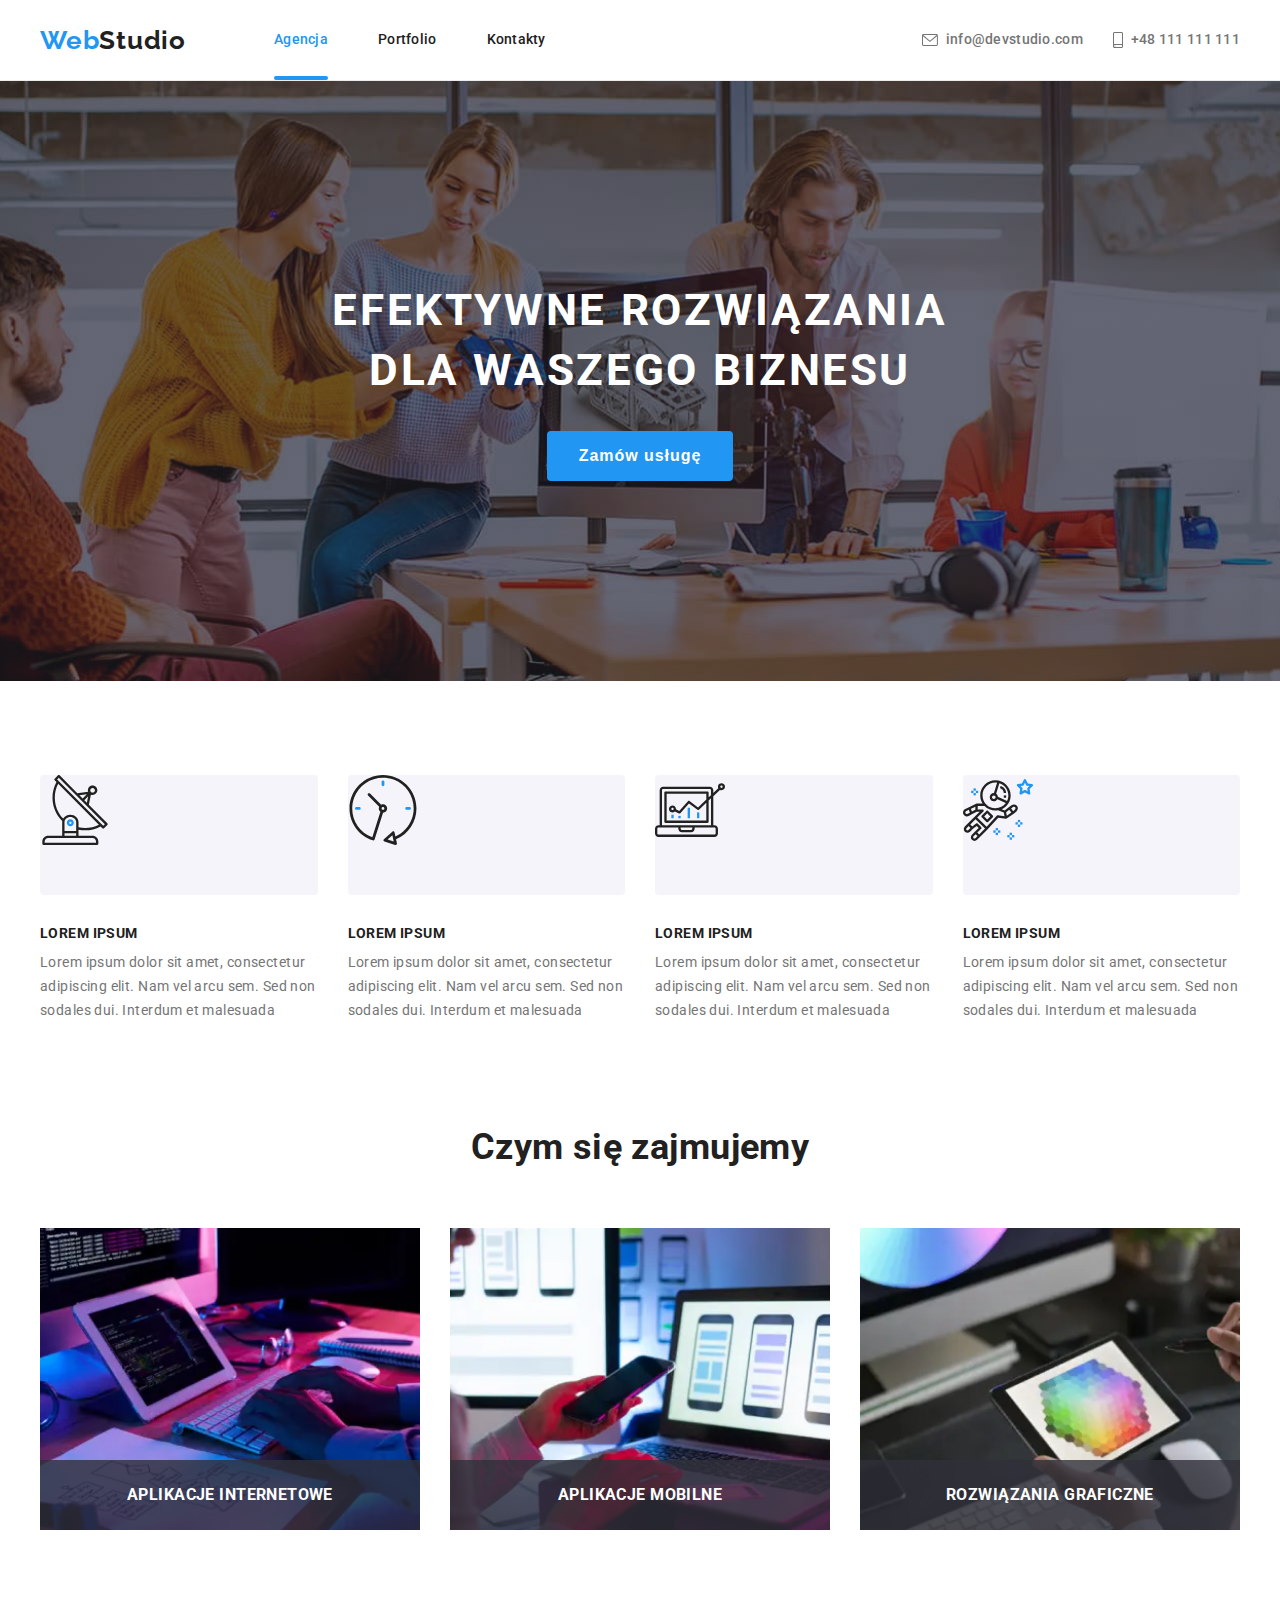
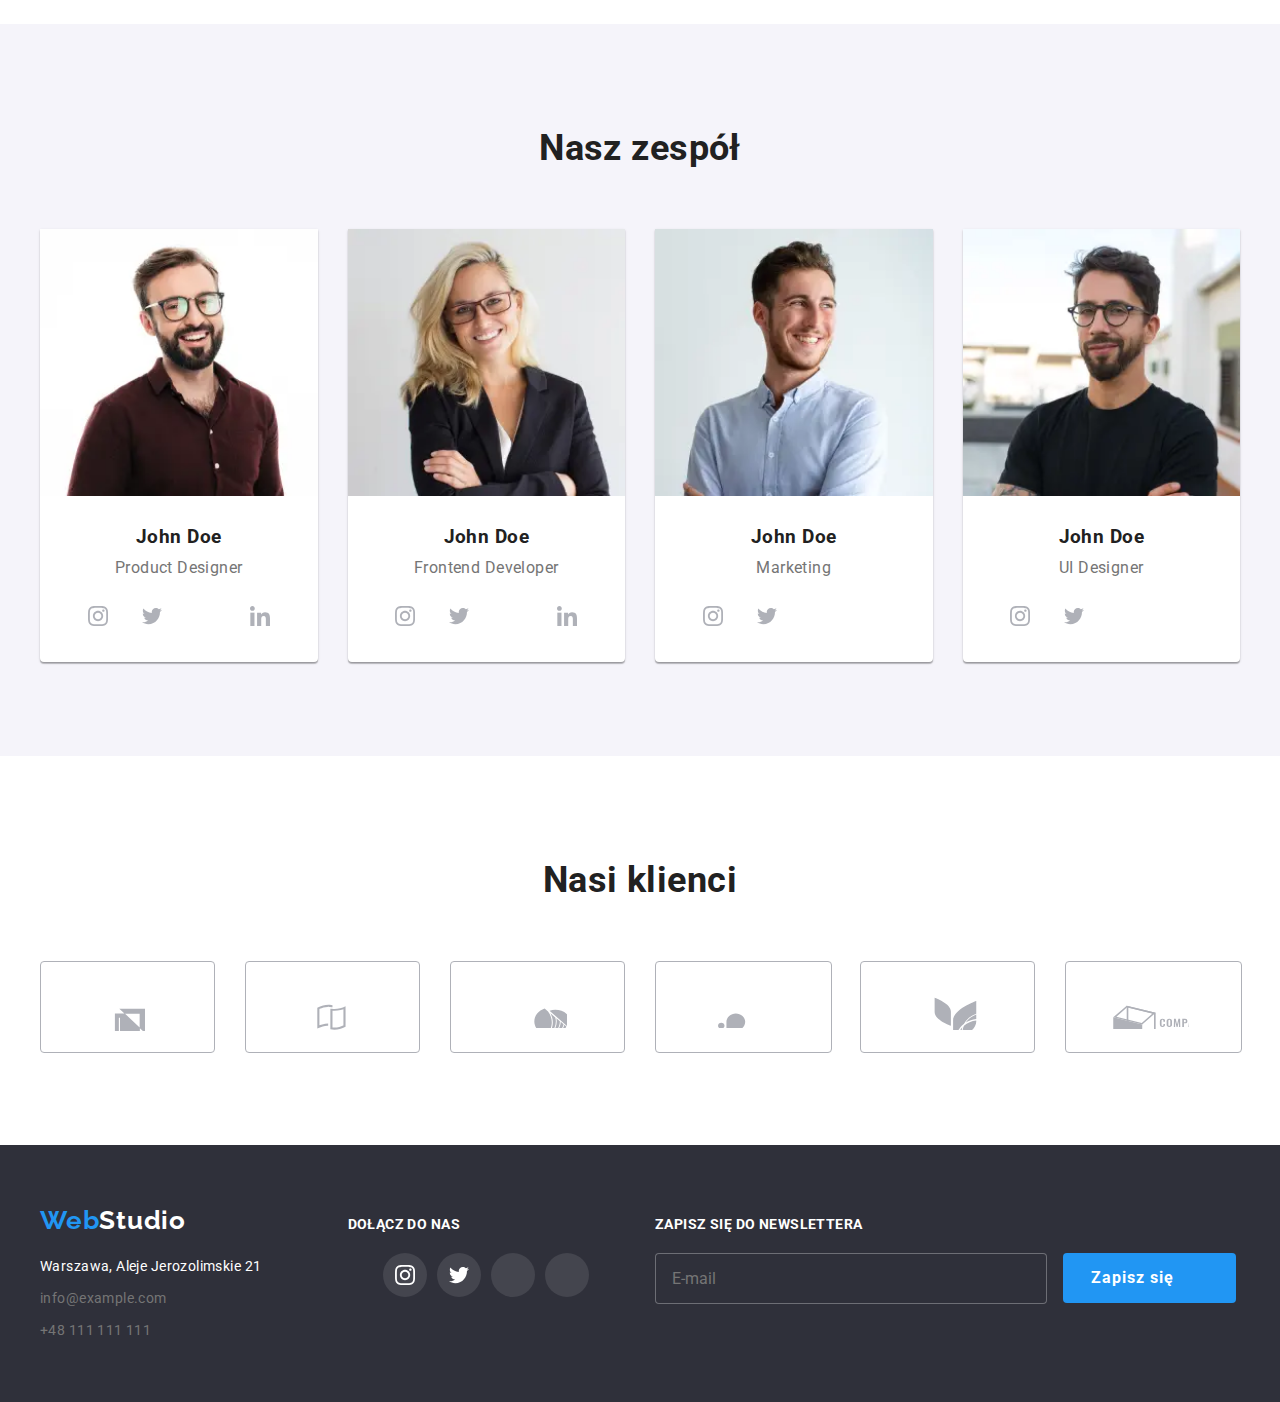
==== commit fe51e9e5: "seba" ====
--- a/index.html
+++ b/index.html
@@ -46,7 +46,7 @@
               class="header-contacts__link mail__header-contacts"
             >
               <svg class="header-contacts__icon icon-mail__header">
-                <use class="mail" href="./images/icon.svg#icon-envelope"></use>
+                <use class="mail" href="./images/icon.svg#icon-koperta"></use>
               </svg>
               <span>info@devstudio.com</span></a
             >
@@ -55,7 +55,7 @@
               class="header-contacts__link tel__header-contacts"
             >
               <svg class="header-contacts__icon icon-tel__header">
-                <use href="./images/icon.svg#icon-smartphone"></use>
+                <use href="./images/icon.svg#icon-smartfon"></use>
               </svg>
               <span>+48 111 111 111</span></a
             >
@@ -76,7 +76,7 @@
           >
             <use
               class="btn-menu__cross"
-              href="./images/icon.svg#icon-cross"
+              href="./images/icon.svg#icon-Wyjcie"
             ></use>
             <use
               class="btn-menu__burger"
@@ -163,7 +163,7 @@
             <li class="section1-list__item">
               <div class="section1-list__wrap">
                 <svg class="section1-list__icon">
-                  <use href="./images/icon.svg#icon-clock"></use>
+                  <use href="./images/icon.svg#icon-zegar"></use>
                 </svg>
               </div>
               <h3 class="section1-list__title">LOREM IPSUM</h3>
@@ -175,7 +175,7 @@
             <li class="section1-list__item">
               <div class="section1-list__wrap">
                 <svg class="section1-list__icon">
-                  <use href="./images/icon.svg#icon-diagram"></use>
+                  <use href="./images/icon.svg#icon-Komputer"></use>
                 </svg>
               </div>
               <h3 class="section1-list__title">LOREM IPSUM</h3>
@@ -187,7 +187,7 @@
             <li class="section1-list__item">
               <div class="section1-list__wrap">
                 <svg class="section1-list__icon">
-                  <use href="./images/icon.svg#icon-astronaut"></use>
+                  <use href="./images/icon.svg#icon-astronauta"></use>
                 </svg>
               </div>
               <h3 class="section1-list__title">LOREM IPSUM</h3>
@@ -354,26 +354,30 @@
                 <li class="social-networks__item">
                   <a class="social-networks__link" href="#">
                     <svg class="social-networks__icon" width="20" height="20">
-                      <use href="./images/icon.svg#icon-instagram"></use></svg
-                  ></a>
+                      <use href="./images/icon.svg#icon-instagram"></use>
+                    </svg>
+                  </a>
                 </li>
                 <li class="social-networks__item">
                   <a class="social-networks__link" href="#">
                     <svg class="social-networks__icon" width="20" height="20">
-                      <use href="./images/icon.svg#icon-twitter"></use></svg
-                  ></a>
+                      <use href="./images/icon.svg#icon-Tweeter"></use>
+                    </svg>
+                  </a>
                 </li>
                 <li class="social-networks__item">
                   <a class="social-networks__link" href="#">
                     <svg class="social-networks__icon" width="20" height="20">
-                      <use href="./images/icon.svg#icon-facebook"></use></svg
-                  ></a>
+                      <use href="./image/icon.svg#icon-Facebook"></use>
+                    </svg>
+                  </a>
                 </li>
                 <li class="social-networks__item">
                   <a class="social-networks__link" href="#">
                     <svg class="social-networks__icon" width="20" height="20">
-                      <use href="./images/icon.svg#icon-linkedin"></use></svg
-                  ></a>
+                      <use href="./images/icon.svg#icon-linkin"></use>
+                    </svg>
+                  </a>
                 </li>
               </ul>
             </li>
@@ -443,26 +447,30 @@
                   <li class="social-networks__item">
                     <a class="social-networks__link" href="#">
                       <svg class="social-networks__icon" width="20" height="20">
-                        <use href="./images/icon.svg#icon-instagram"></use></svg
-                    ></a>
-                  </li>
-                  <li class="social-networks__item">
-                    <a class="social-networks__link" href="#">
-                      <svg class="social-networks__icon" width="20" height="20">
-                        <use href="./images/icon.svg#icon-twitter"></use></svg
-                    ></a>
-                  </li>
-                  <li class="social-networks__item">
-                    <a class="social-networks__link" href="#">
-                      <svg class="social-networks__icon" width="20" height="20">
-                        <use href="./images/icon.svg#icon-facebook"></use></svg
-                    ></a>
-                  </li>
-                  <li class="social-networks__item">
-                    <a class="social-networks__link" href="#">
-                      <svg class="social-networks__icon" width="20" height="20">
-                        <use href="./images/icon.svg#icon-linkedin"></use></svg
-                    ></a>
+                        <use href="./images/icon.svg#icon-instagram"></use>
+                      </svg>
+                    </a>
+                  </li>
+                  <li class="social-networks__item">
+                    <a class="social-networks__link" href="#">
+                      <svg class="social-networks__icon" width="20" height="20">
+                        <use href="./images/icon.svg#icon-Tweeter"></use>
+                      </svg>
+                    </a>
+                  </li>
+                  <li class="social-networks__item">
+                    <a class="social-networks__link" href="#">
+                      <svg class="social-networks__icon" width="20" height="20">
+                        <use href="./images/icon.svg#icon-facebook"></use>
+                      </svg>
+                    </a>
+                  </li>
+                  <li class="social-networks__item">
+                    <a class="social-networks__link" href="#">
+                      <svg class="social-networks__icon" width="20" height="20">
+                        <use href="./images/icon.svg#icon-linkin"></use>
+                      </svg>
+                    </a>
                   </li>
                 </ul>
               </div>
@@ -526,26 +534,30 @@
                   <li class="social-networks__item">
                     <a class="social-networks__link" href="#">
                       <svg class="social-networks__icon" width="20" height="20">
-                        <use href="./images/icon.svg#icon-instagram"></use></svg
-                    ></a>
-                  </li>
-                  <li class="social-networks__item">
-                    <a class="social-networks__link" href="#">
-                      <svg class="social-networks__icon" width="20" height="20">
-                        <use href="./images/icon.svg#icon-twitter"></use></svg
-                    ></a>
-                  </li>
-                  <li class="social-networks__item">
-                    <a class="social-networks__link" href="#">
-                      <svg class="social-networks__icon" width="20" height="20">
-                        <use href="./images/icon.svg#icon-facebook"></use></svg
-                    ></a>
-                  </li>
-                  <li class="social-networks__item">
-                    <a class="social-networks__link" href="#">
-                      <svg class="social-networks__icon" width="20" height="20">
-                        <use href="./images/icon.svg#icon-linkedin"></use></svg
-                    ></a>
+                        <use href="./images/icon.svg#icon-instagram"></use>
+                      </svg>
+                    </a>
+                  </li>
+                  <li class="social-networks__item">
+                    <a class="social-networks__link" href="#">
+                      <svg class="social-networks__icon" width="20" height="20">
+                        <use href="./images/icon.svg#icon-Tweeter"></use>
+                      </svg>
+                    </a>
+                  </li>
+                  <li class="social-networks__item">
+                    <a class="social-networks__link" href="#">
+                      <svg class="social-networks__icon" width="20" height="20">
+                        <use href="./images/icon.svg#icon-facebook"></use>
+                      </svg>
+                    </a>
+                  </li>
+                  <li class="social-networks__item">
+                    <a class="social-networks__link" href="#">
+                      <svg class="social-networks__icon" width="20" height="20">
+                        <use href="./images/icon.svg#icon-linkedin"></use>
+                      </svg>
+                    </a>
                   </li>
                 </ul>
               </div>
@@ -609,26 +621,30 @@
                   <li class="social-networks__item">
                     <a class="social-networks__link" href="#">
                       <svg class="social-networks__icon" width="20" height="20">
-                        <use href="./images/icon.svg#icon-instagram"></use></svg
-                    ></a>
-                  </li>
-                  <li class="social-networks__item">
-                    <a class="social-networks__link" href="#">
-                      <svg class="social-networks__icon" width="20" height="20">
-                        <use href="./images/icon.svg#icon-twitter"></use></svg
-                    ></a>
-                  </li>
-                  <li class="social-networks__item">
-                    <a class="social-networks__link" href="#">
-                      <svg class="social-networks__icon" width="20" height="20">
-                        <use href="./images/icon.svg#icon-facebook"></use></svg
-                    ></a>
-                  </li>
-                  <li class="social-networks__item">
-                    <a class="social-networks__link" href="#">
-                      <svg class="social-networks__icon" width="20" height="20">
-                        <use href="./images/icon.svg#icon-linkedin"></use></svg
-                    ></a>
+                        <use href="./images/icon.svg#icon-instagram"></use>
+                      </svg>
+                    </a>
+                  </li>
+                  <li class="social-networks__item">
+                    <a class="social-networks__link" href="#">
+                      <svg class="social-networks__icon" width="20" height="20">
+                        <use href="./images/icon.svg#icon-Tweeter"></use>
+                      </svg>
+                    </a>
+                  </li>
+                  <li class="social-networks__item">
+                    <a class="social-networks__link" href="#">
+                      <svg class="social-networks__icon" width="20" height="20">
+                        <use href="./images/icon.svg#icon-facebook"></use>
+                      </svg>
+                    </a>
+                  </li>
+                  <li class="social-networks__item">
+                    <a class="social-networks__link" href="#">
+                      <svg class="social-networks__icon" width="20" height="20">
+                        <use href="./images/icon.svg#icon-linkedin"></use>
+                      </svg>
+                    </a>
                   </li>
                 </ul>
               </div>
@@ -645,39 +661,45 @@
           <ul class="section4-list">
             <li class="section4-list__item">
               <a class="section4-list__link" href="#">
-                <svg class="section4-list__icon" width="44" height="49">
-                  <use href="./images/icon.svg#icon-company1"></use></svg
-              ></a>
+                <svg class="section4-list__icon" width="144" height="49">
+                  <use href="./images/icon.svg#icon-logo-firmy-1"></use>
+                </svg>
+              </a>
             </li>
             <li class="section4-list__item">
               <a class="section4-list__link" href="#">
-                <svg class="section4-list__icon" width="40" height="52">
-                  <use href="./images/icon.svg#icon-company2"></use></svg
-              ></a>
+                <svg class="section4-list__icon" width="170" height="52">
+                  <use href="./images/icon.svg#icon-Logo-firmy-2"></use>
+                </svg>
+              </a>
             </li>
             <li class="section4-list__item">
               <a class="section4-list__link" href="#">
-                <svg class="section4-list__icon" width="41" height="43">
-                  <use href="./images/icon.svg#icon-company3"></use></svg
-              ></a>
+                <svg class="section4-list__icon" width="141" height="43">
+                  <use href="./images/icon.svg#icon-Logo-firmy-3"></use>
+                </svg>
+              </a>
             </li>
             <li class="section4-list__item">
               <a class="section4-list__link" href="#">
-                <svg class="section4-list__icon" width="79.66" height="42.02">
-                  <use href="./images/icon.svg#icon-company4"></use></svg
-              ></a>
+                <svg class="section4-list__icon" width="179.66" height="42.02">
+                  <use href="./images/icon.svg#icon-Logo-firmy-4"></use>
+                </svg>
+              </a>
             </li>
             <li class="section4-list__item">
               <a class="section4-list__link" href="#">
-                <svg class="section4-list__icon" width="59" height="47">
-                  <use href="./images/icon.svg#icon-company5"></use></svg
-              ></a>
+                <svg class="section4-list__icon" width="159" height="47">
+                  <use href="./images/icon.svg#icon-logo-firma5"></use>
+                </svg>
+              </a>
             </li>
             <li class="section4-list__item">
               <a class="section4-list__link" href="#">
-                <svg class="section4-list__icon" width="88.5" height="45.5">
-                  <use href="./images/icon.svg#icon-company6"></use></svg
-              ></a>
+                <svg class="section4-list__icon" width="188.5" height="45.5">
+                  <use href="./images/icon.svg#icon-Logo-firmy-6"></use>
+                </svg>
+              </a>
             </li>
           </ul>
         </div>
@@ -715,26 +737,30 @@
             <li class="social-networks__item">
               <a class="social-networks__link" href="#">
                 <svg class="social-networks__icon" width="20" height="20">
-                  <use href="./images/icon.svg#icon-instagram"></use></svg
-              ></a>
+                  <use href="./images/icon.svg#icon-instagram"></use>
+                </svg>
+              </a>
             </li>
             <li class="social-networks__item">
               <a class="social-networks__link" href="#">
                 <svg class="social-networks__icon" width="20" height="20">
-                  <use href="./images/icon.svg#icon-twitter"></use></svg
-              ></a>
+                  <use href="./images/icon.svg#icon-Tweeter"></use>
+                </svg>
+              </a>
             </li>
             <li class="social-networks__item">
               <a class="social-networks__link" href="#">
                 <svg class="social-networks__icon" width="20" height="20">
-                  <use href="./images/icon.svg#icon-facebook"></use></svg
-              ></a>
+                  <use href="./images/icon.svg#icon-facebook"></use>
+                </svg>
+              </a>
             </li>
             <li class="social-networks__item">
               <a class="social-networks__link" href="#">
                 <svg class="social-networks__icon" width="20" height="20">
-                  <use href="./images/icon.svg#icon-linkedin"></use></svg
-              ></a>
+                  <use href="./images/icon.svg#icon-linkedin"></use>
+                </svg>
+              </a>
             </li>
           </ul>
         </div>
@@ -766,7 +792,7 @@
       <div class="modal">
         <button class="btn-close" type="button" data-close-modal>
           <svg class="btn-close__icon" width="18" height="18">
-            <use href="./images/icon.svg#icon-cross"></use>
+            <use href="./images/icon.svg#icon-Wyjcie"></use>
           </svg>
         </button>
         <form class="form-modal" autocomplete="off">
@@ -800,7 +826,7 @@
                   autocomplete="on"
                 />
                 <svg class="form-lable__icon" width="18" height="18">
-                  <use href="./images/icon.svg#icon-tel"></use>
+                  <use href="./images/icon.svg#icon-smartfon"></use>
                 </svg>
               </span>
             </label>
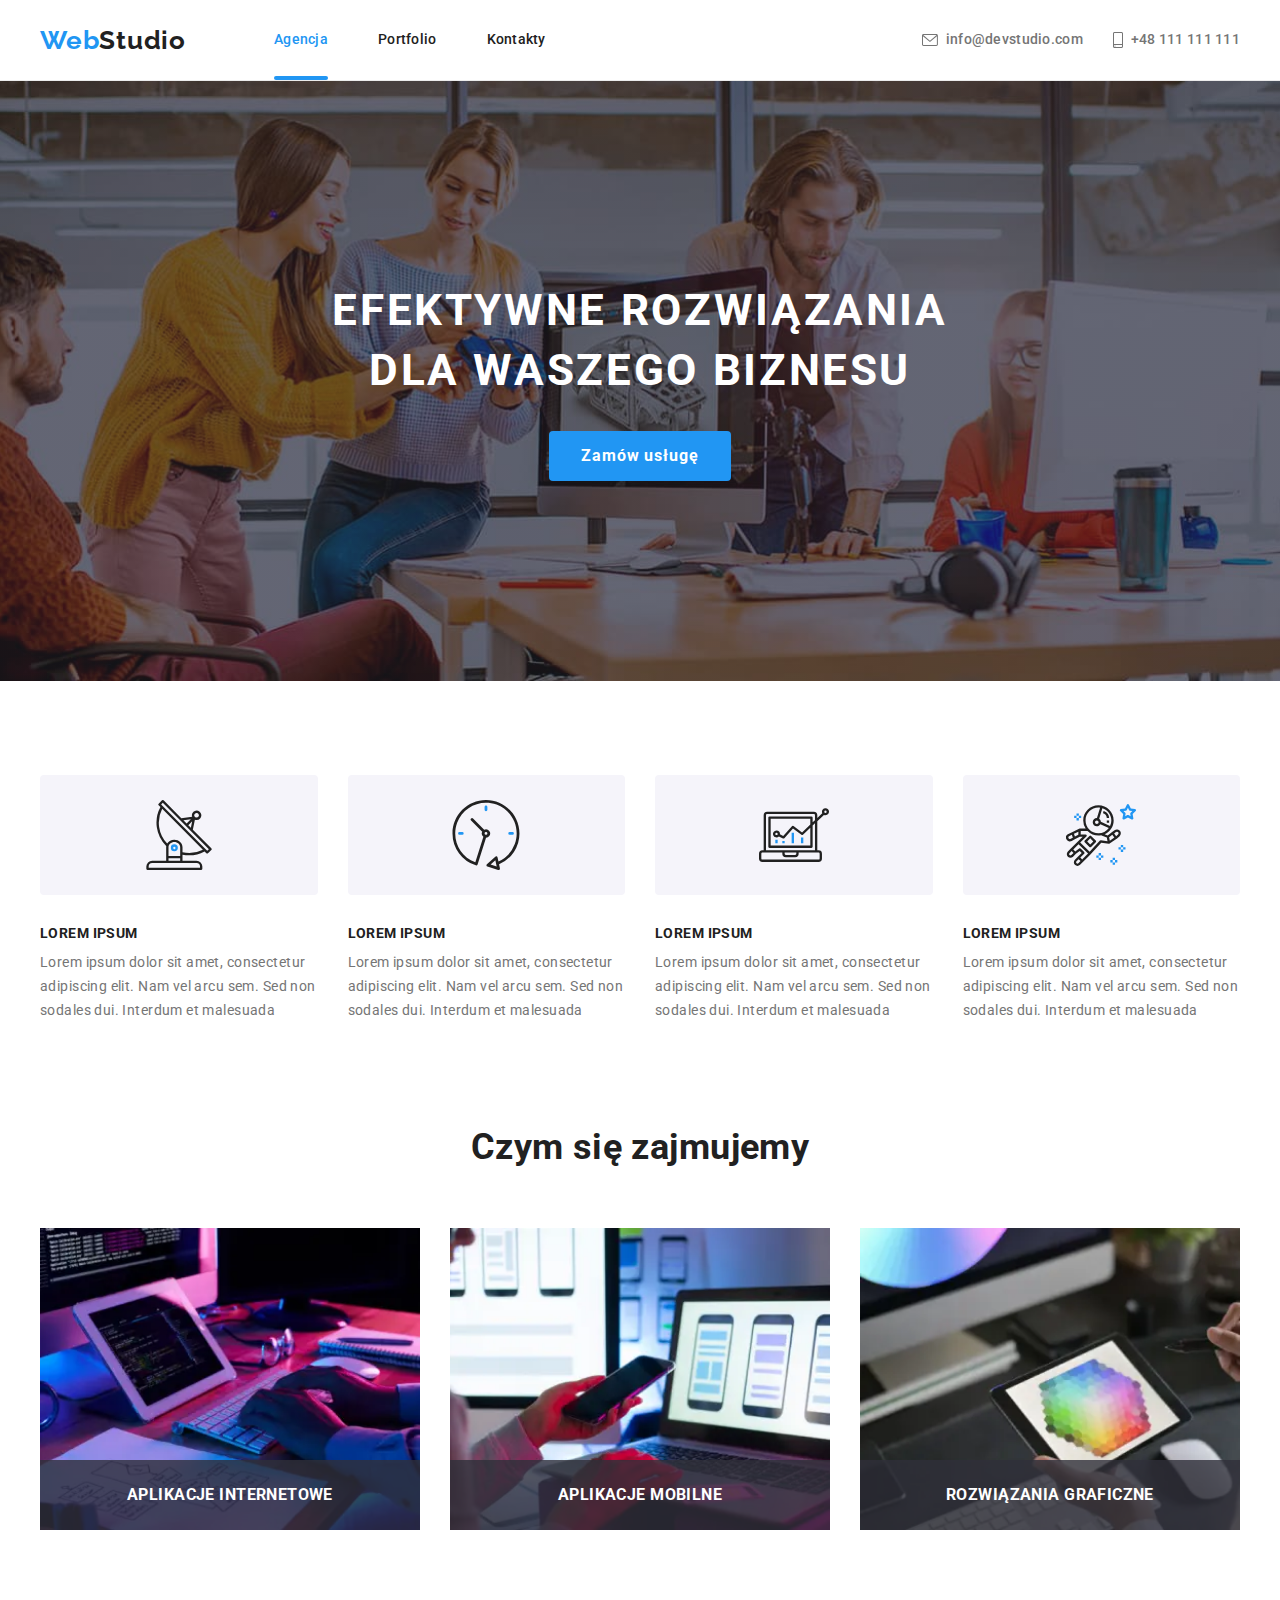
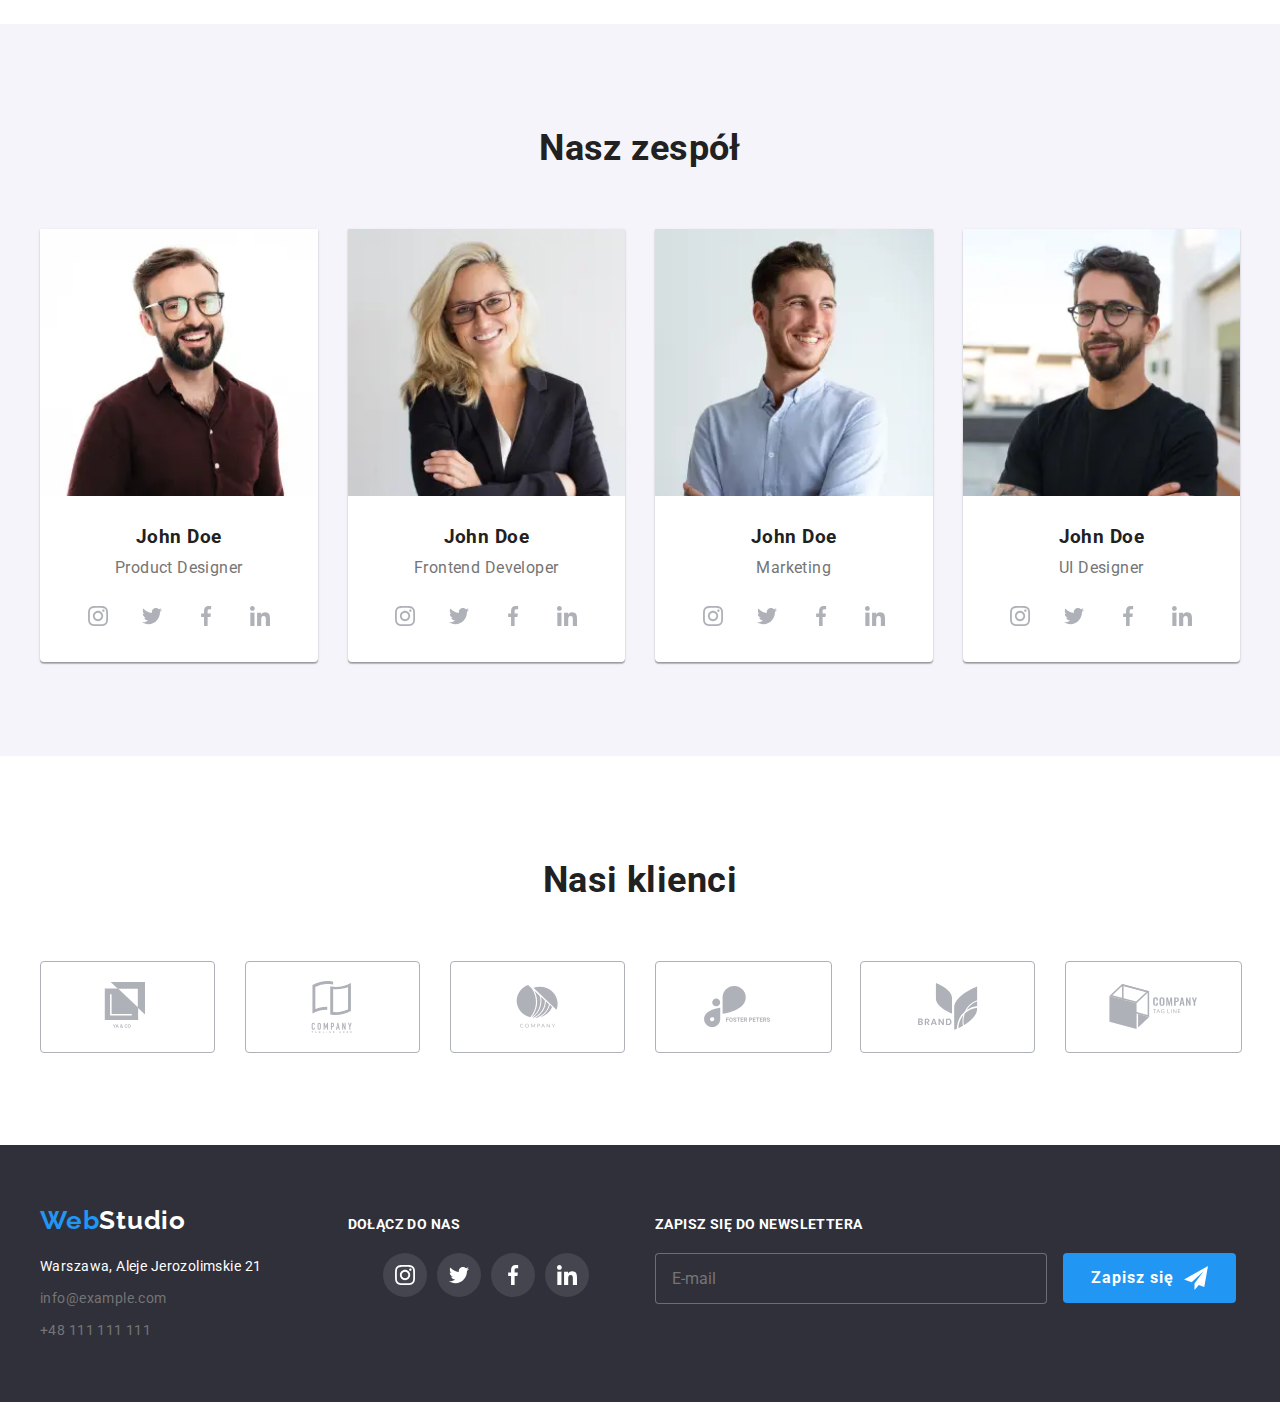
==== commit e0b98fb7: "seba" ====
--- a/index.html
+++ b/index.html
@@ -163,7 +163,7 @@
             <li class="section1-list__item">
               <div class="section1-list__wrap">
                 <svg class="section1-list__icon">
-                  <use href="./images/icon.svg#icon-zegar"></use>
+                  <use href="./images/icon.svg#icon-clock"></use>
                 </svg>
               </div>
               <h3 class="section1-list__title">LOREM IPSUM</h3>
@@ -175,7 +175,7 @@
             <li class="section1-list__item">
               <div class="section1-list__wrap">
                 <svg class="section1-list__icon">
-                  <use href="./images/icon.svg#icon-Komputer"></use>
+                  <use href="./images/icon.svg#icon-diagram"></use>
                 </svg>
               </div>
               <h3 class="section1-list__title">LOREM IPSUM</h3>
@@ -187,7 +187,7 @@
             <li class="section1-list__item">
               <div class="section1-list__wrap">
                 <svg class="section1-list__icon">
-                  <use href="./images/icon.svg#icon-astronauta"></use>
+                  <use href="./images/icon.svg#icon-astronaut"></use>
                 </svg>
               </div>
               <h3 class="section1-list__title">LOREM IPSUM</h3>
@@ -368,7 +368,7 @@
                 <li class="social-networks__item">
                   <a class="social-networks__link" href="#">
                     <svg class="social-networks__icon" width="20" height="20">
-                      <use href="./image/icon.svg#icon-Facebook"></use>
+                      <use href="./images/icon.svg#icon-Facebook"></use>
                     </svg>
                   </a>
                 </li>
@@ -461,7 +461,7 @@
                   <li class="social-networks__item">
                     <a class="social-networks__link" href="#">
                       <svg class="social-networks__icon" width="20" height="20">
-                        <use href="./images/icon.svg#icon-facebook"></use>
+                        <use href="./images/icon.svg#icon-Facebook"></use>
                       </svg>
                     </a>
                   </li>
@@ -548,14 +548,14 @@
                   <li class="social-networks__item">
                     <a class="social-networks__link" href="#">
                       <svg class="social-networks__icon" width="20" height="20">
-                        <use href="./images/icon.svg#icon-facebook"></use>
-                      </svg>
-                    </a>
-                  </li>
-                  <li class="social-networks__item">
-                    <a class="social-networks__link" href="#">
-                      <svg class="social-networks__icon" width="20" height="20">
-                        <use href="./images/icon.svg#icon-linkedin"></use>
+                        <use href="./images/icon.svg#icon-Facebook"></use>
+                      </svg>
+                    </a>
+                  </li>
+                  <li class="social-networks__item">
+                    <a class="social-networks__link" href="#">
+                      <svg class="social-networks__icon" width="20" height="20">
+                        <use href="./images/icon.svg#icon-linkin"></use>
                       </svg>
                     </a>
                   </li>
@@ -635,14 +635,14 @@
                   <li class="social-networks__item">
                     <a class="social-networks__link" href="#">
                       <svg class="social-networks__icon" width="20" height="20">
-                        <use href="./images/icon.svg#icon-facebook"></use>
-                      </svg>
-                    </a>
-                  </li>
-                  <li class="social-networks__item">
-                    <a class="social-networks__link" href="#">
-                      <svg class="social-networks__icon" width="20" height="20">
-                        <use href="./images/icon.svg#icon-linkedin"></use>
+                        <use href="./images/icon.svg#icon-Facebook"></use>
+                      </svg>
+                    </a>
+                  </li>
+                  <li class="social-networks__item">
+                    <a class="social-networks__link" href="#">
+                      <svg class="social-networks__icon" width="20" height="20">
+                        <use href="./images/icon.svg#icon-linkin"></use>
                       </svg>
                     </a>
                   </li>
@@ -662,42 +662,42 @@
             <li class="section4-list__item">
               <a class="section4-list__link" href="#">
                 <svg class="section4-list__icon" width="144" height="49">
-                  <use href="./images/icon.svg#icon-logo-firmy-1"></use>
+                  <use href="./images/icon.svg#icon-company1"></use>
                 </svg>
               </a>
             </li>
             <li class="section4-list__item">
               <a class="section4-list__link" href="#">
                 <svg class="section4-list__icon" width="170" height="52">
-                  <use href="./images/icon.svg#icon-Logo-firmy-2"></use>
+                  <use href="./images/icon.svg#icon-company2"></use>
                 </svg>
               </a>
             </li>
             <li class="section4-list__item">
               <a class="section4-list__link" href="#">
                 <svg class="section4-list__icon" width="141" height="43">
-                  <use href="./images/icon.svg#icon-Logo-firmy-3"></use>
+                  <use href="./images/icon.svg#icon-company3"></use>
                 </svg>
               </a>
             </li>
             <li class="section4-list__item">
               <a class="section4-list__link" href="#">
                 <svg class="section4-list__icon" width="179.66" height="42.02">
-                  <use href="./images/icon.svg#icon-Logo-firmy-4"></use>
+                  <use href="./images/icon.svg#icon-company4"></use>
                 </svg>
               </a>
             </li>
             <li class="section4-list__item">
               <a class="section4-list__link" href="#">
                 <svg class="section4-list__icon" width="159" height="47">
-                  <use href="./images/icon.svg#icon-logo-firma5"></use>
+                  <use href="./images/icon.svg#icon-company5"></use>
                 </svg>
               </a>
             </li>
             <li class="section4-list__item">
               <a class="section4-list__link" href="#">
                 <svg class="section4-list__icon" width="188.5" height="45.5">
-                  <use href="./images/icon.svg#icon-Logo-firmy-6"></use>
+                  <use href="./images/icon.svg#icon-company6"></use>
                 </svg>
               </a>
             </li>
@@ -751,14 +751,14 @@
             <li class="social-networks__item">
               <a class="social-networks__link" href="#">
                 <svg class="social-networks__icon" width="20" height="20">
-                  <use href="./images/icon.svg#icon-facebook"></use>
+                  <use href="./images/icon.svg#icon-Facebook"></use>
                 </svg>
               </a>
             </li>
             <li class="social-networks__item">
               <a class="social-networks__link" href="#">
                 <svg class="social-networks__icon" width="20" height="20">
-                  <use href="./images/icon.svg#icon-linkedin"></use>
+                  <use href="./images/icon.svg#icon-linkin"></use>
                 </svg>
               </a>
             </li>
@@ -826,7 +826,7 @@
                   autocomplete="on"
                 />
                 <svg class="form-lable__icon" width="18" height="18">
-                  <use href="./images/icon.svg#icon-smartfon"></use>
+                  <use href="./images/icon.svg#icon-tel"></use>
                 </svg>
               </span>
             </label>
--- a/css/main.min.css
+++ b/css/main.min.css
@@ -1,4 +1,4 @@
-section1-list .section1-list__wrap,
+.section1-list .section1-list__wrap,
 .section2-type__title,
 .section4-list__link,
 .btn-menu,
